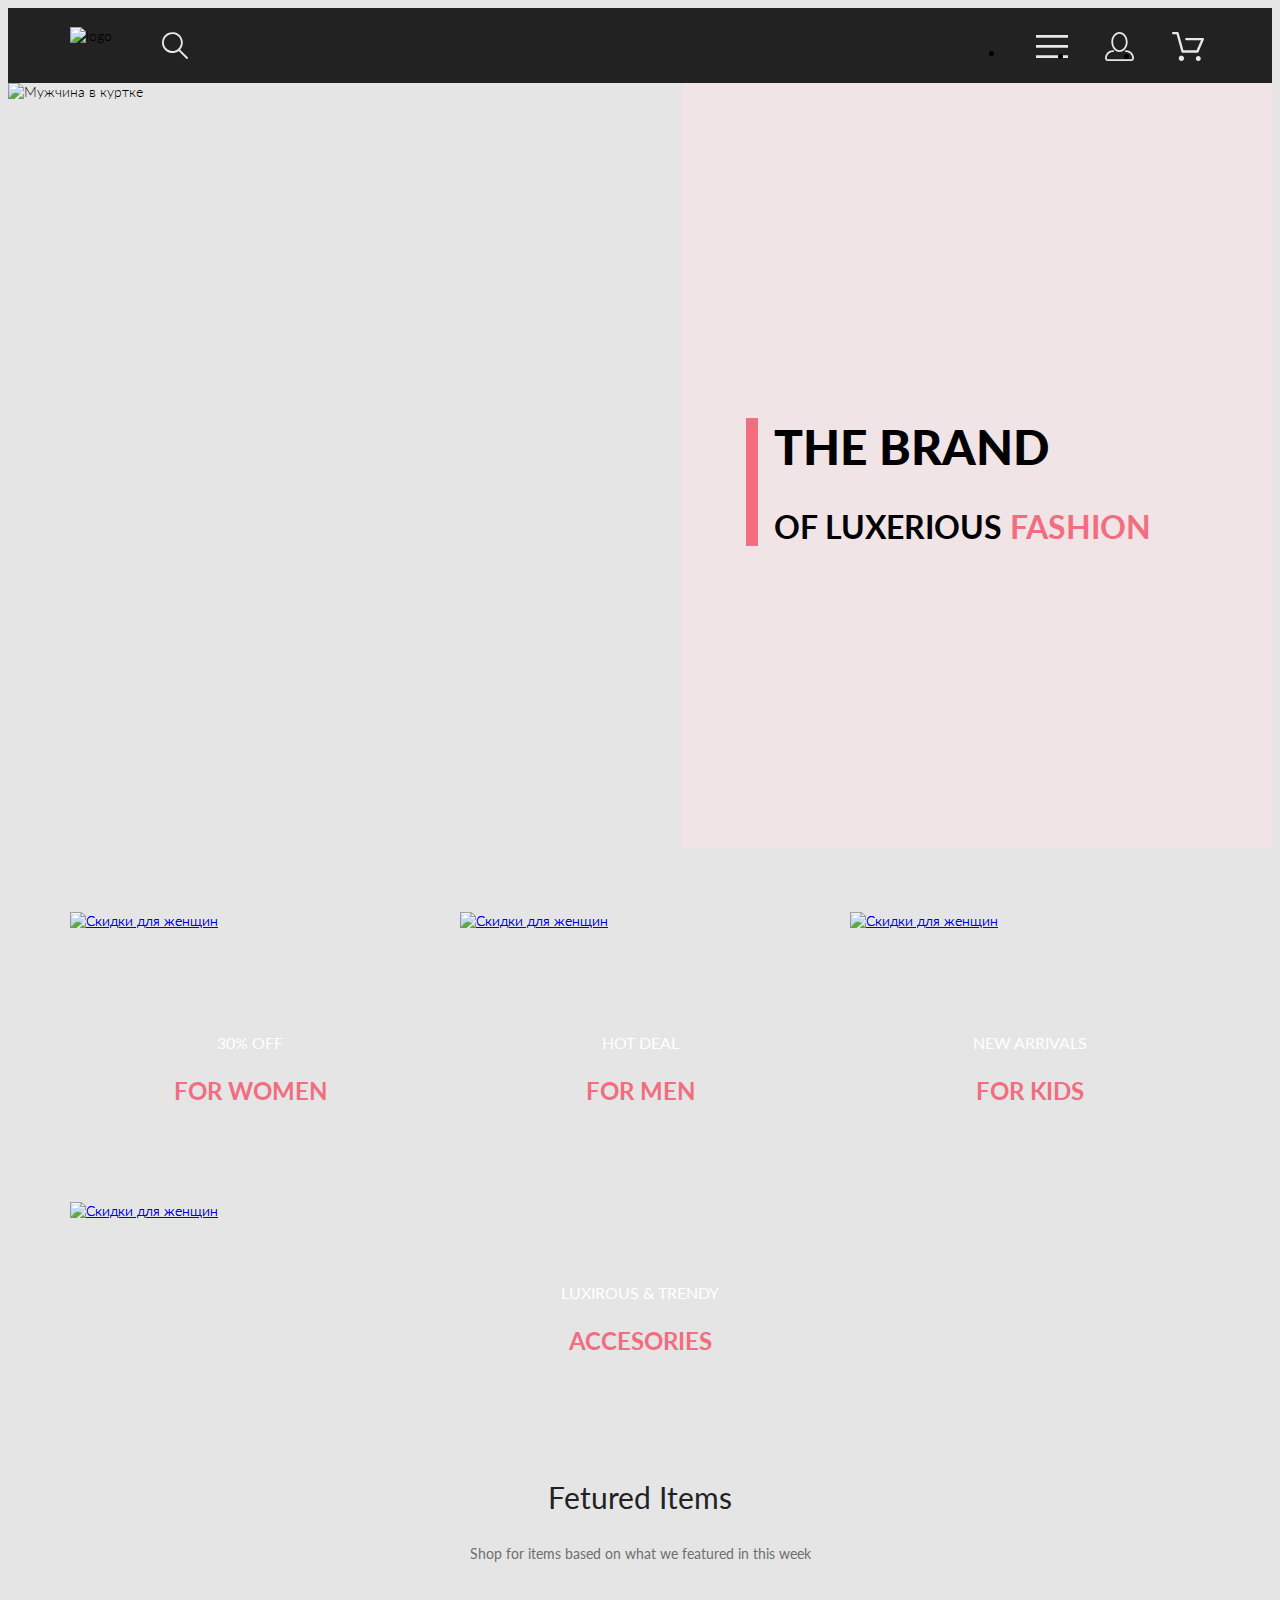
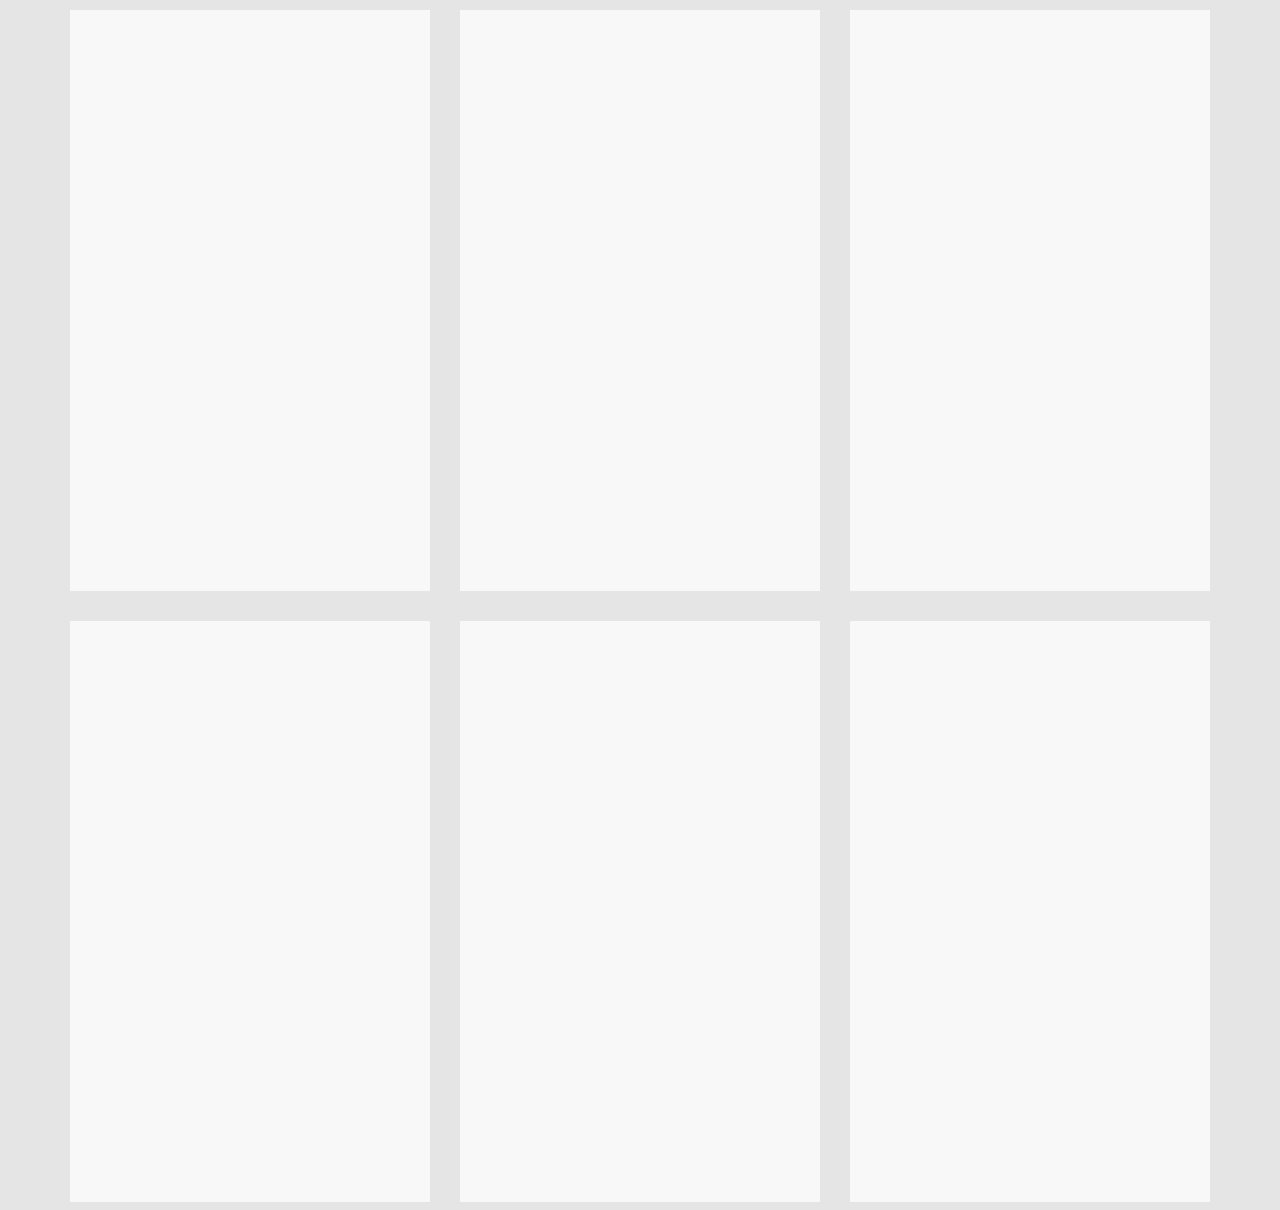
==== index.html @ 090dcf8c "add styles and index" ====
<!DOCTYPE html>
<html lang="en">
<head>
  <meta charset="UTF-8">
  <meta name="viewport" content="width=device-width">
  <title>Магазин</title>
  <link rel="stylesheet" href="css/reset.css">
  <link rel="stylesheet" href="css/style.css">
  <link rel="preconnect" href="https://fonts.gstatic.com">
  <link href="https://fonts.googleapis.com/css2?family=Lato:wght@300;400;700&display=swap" rel="stylesheet">
</head>

<body>
  <header class="header">
    <div class="container header_container">
      <div class="header_logo_wrp">
        <img class="header_logo" src="img/logo.svg" alt="logo"></img>
        <button class="header_button">
          <svg class="icon" width="27" height="28" viewBox="0 0 27 28" xmlns="http://www.w3.org/2000/svg">
            <path d="M19.0596 17.6259C20.6713 15.8658 21.6282 13.6048 21.7698 11.2225C21.9113 8.84018 21.2288 6.48173 19.8369 4.54318C18.445 2.60463 16.4285 1.20404 14.126 0.576619C11.8234 -0.0508009 9.3751 0.13316 7.19217 1.09761C5.00923 2.06205 3.22463 3.74825 2.13804 5.87302C1.05145 7.9978 0.729054 10.4318 1.225 12.7661C1.72094 15.1005 3.00501 17.1932 4.86158 18.6927C6.71814 20.1922 9.03413 21.0072 11.4206 21.0009C13.673 21.004 15.8645 20.27 17.6606 18.9109L25.4086 26.7179C25.4941 26.807 25.5965 26.8781 25.7099 26.927C25.8232 26.9759 25.9452 27.0017 26.0686 27.0029C26.1923 27.0033 26.3148 26.9782 26.4283 26.9292C26.5419 26.8801 26.6441 26.8082 26.7286 26.7179C26.9025 26.537 26.9997 26.2958 26.9997 26.0449C26.9997 25.794 26.9025 25.5528 26.7286 25.3719L19.0596 17.6259ZM2.88662 10.5009C2.89946 8.81563 3.41094 7.17187 4.35659 5.77685C5.30224 4.38183 6.63972 3.29801 8.20044 2.662C9.76115 2.02599 11.4752 1.86627 13.1266 2.20298C14.7779 2.53969 16.2926 3.35775 17.4797 4.55404C18.6668 5.75033 19.4732 7.27129 19.7972 8.92519C20.1212 10.5791 19.9483 12.2919 19.3002 13.8476C18.6522 15.4034 17.5581 16.7325 16.1559 17.6674C14.7536 18.6023 13.1059 19.1011 11.4206 19.1009C9.14916 19.0901 6.97482 18.1784 5.37484 16.566C3.77486 14.9537 2.87998 12.7724 2.88662 10.5009Z"/>
          </svg>
        </button>
      </div>
      <ul class="header_list">
        <li class="header_list-item"><button class="header_button">
          <svg class="icon menu" width="32" height="23" viewBox="0 0 32 23" xmlns="http://www.w3.org/2000/svg">
            <path d="M0 23V20.31H32V23H0ZM0 12.76V10.07H32V12.76H0ZM0 2.69V0H32V2.69H0Z"/>
          </svg>
        </button></li>
        <li class="header_list-item"><button class="header_button">
          <svg class="icon" width="29" height="29" viewBox="0 0 29 29" xmlns="http://www.w3.org/2000/svg">
            <path d="M14.5 19.937C19 19.937 22.656 15.464 22.656 9.968C22.656 4.472 19 0 14.5 0C13.3631 0.0217413 12.2463 0.303398 11.2351 0.823397C10.2239 1.34339 9.34507 2.08794 8.66602 3C7.12663 4.99573 6.30819 7.45381 6.34399 9.974C6.34399 15.465 10 19.937 14.5 19.937ZM14.5 1.813C18 1.813 20.844 5.472 20.844 9.969C20.844 14.466 17.998 18.125 14.5 18.125C11.002 18.125 8.15603 14.465 8.15503 9.969C8.15403 5.473 11 1.813 14.5 1.813ZM20.844 18.125C20.6036 18.125 20.373 18.2205 20.203 18.3905C20.033 18.5605 19.9375 18.7911 19.9375 19.0315C19.9375 19.2719 20.033 19.5025 20.203 19.6725C20.373 19.8425 20.6036 19.938 20.844 19.938C22.526 19.9399 24.1386 20.6088 25.3279 21.7982C26.5172 22.9875 27.1861 24.6 27.188 26.282C27.1875 26.5221 27.0918 26.7523 26.922 26.9221C26.7522 27.0918 26.5221 27.1875 26.282 27.188H2.71997C2.47985 27.1875 2.24975 27.0918 2.07996 26.9221C1.91016 26.7523 1.81449 26.5221 1.81396 26.282C1.81608 24.6001 2.48517 22.9877 3.67444 21.7985C4.86371 20.6092 6.47608 19.9401 8.15796 19.938C8.39824 19.938 8.62868 19.8425 8.79858 19.6726C8.96849 19.5027 9.06396 19.2723 9.06396 19.032C9.06396 18.7917 8.96849 18.5613 8.79858 18.3914C8.62868 18.2215 8.39824 18.126 8.15796 18.126C5.99541 18.1279 3.92201 18.9875 2.39258 20.5164C0.863144 22.0453 0.00264777 24.1185 0 26.281C0.000794067 27.0019 0.287502 27.693 0.797241 28.2027C1.30698 28.7125 1.99811 28.9992 2.71899 29H26.282C27.0027 28.9989 27.6936 28.7121 28.2031 28.2024C28.7126 27.6927 28.9992 27.0017 29 26.281C28.9974 24.1187 28.1372 22.0457 26.6083 20.5168C25.0793 18.9878 23.0063 18.1276 20.844 18.125Z"/>
          </svg>
        </button></li>
        <li class="header_list-item"><button class="header_button">
          <svg class="icon" width="33" height="29" viewBox="0 0 33 29" xmlns="http://www.w3.org/2000/svg">
            <path d="M27.199 29C26.5512 28.9738 25.9396 28.6948 25.4952 28.2227C25.0509 27.7506 24.8094 27.1232 24.8225 26.475C24.8356 25.8269 25.1023 25.2097 25.5653 24.7559C26.0283 24.3022 26.6508 24.048 27.2991 24.048C27.9474 24.048 28.5697 24.3022 29.0327 24.7559C29.4957 25.2097 29.7624 25.8269 29.7755 26.475C29.7886 27.1232 29.5471 27.7506 29.1028 28.2227C28.6585 28.6948 28.0468 28.9738 27.399 29H27.199ZM7.75098 26.32C7.75098 25.79 7.90815 25.2718 8.20264 24.8311C8.49712 24.3904 8.91569 24.0469 9.4054 23.844C9.8951 23.6412 10.434 23.5881 10.9539 23.6915C11.4737 23.7949 11.9512 24.0502 12.326 24.425C12.7009 24.7998 12.9562 25.2773 13.0596 25.7972C13.163 26.317 13.1098 26.8559 12.907 27.3456C12.7041 27.8353 12.3606 28.2539 11.9199 28.5483C11.4792 28.8428 10.9611 29 10.431 29C10.0789 29.0003 9.73017 28.9311 9.40479 28.7966C9.0794 28.662 8.78374 28.4646 8.53467 28.2158C8.28559 27.9669 8.08805 27.6713 7.95325 27.3461C7.81844 27.0208 7.74902 26.6721 7.74902 26.32H7.75098ZM11.551 20.686C11.2916 20.6868 11.039 20.6024 10.8322 20.4457C10.6253 20.2891 10.4756 20.0689 10.406 19.819L5.573 2.36401H2.18005C1.86657 2.36401 1.56591 2.23947 1.34424 2.01781C1.12257 1.79614 0.998047 1.49549 0.998047 1.18201C0.998047 0.868519 1.12257 0.567873 1.34424 0.346205C1.56591 0.124537 1.86657 5.81268e-06 2.18005 5.81268e-06H6.46106C6.72055 -0.00080736 6.97309 0.0837201 7.17981 0.240568C7.38653 0.397416 7.53589 0.617884 7.60498 0.868006L12.438 18.323H25.616L29.999 8.27501H15.399C15.2409 8.27961 15.0834 8.25242 14.9359 8.19507C14.7884 8.13771 14.6539 8.05134 14.5404 7.94108C14.4269 7.83082 14.3366 7.69891 14.275 7.55315C14.2134 7.40739 14.1816 7.25075 14.1816 7.0925C14.1816 6.93426 14.2134 6.77762 14.275 6.63186C14.3366 6.4861 14.4269 6.35419 14.5404 6.24393C14.6539 6.13367 14.7884 6.0473 14.9359 5.98994C15.0834 5.93259 15.2409 5.90541 15.399 5.91001H31.812C32.0077 5.90996 32.2003 5.95866 32.3724 6.05172C32.5446 6.14478 32.6908 6.27926 32.798 6.44301C32.9058 6.60729 32.9714 6.79569 32.9889 6.99145C33.0063 7.18721 32.9752 7.38424 32.8981 7.565L27.493 19.977C27.4007 20.1876 27.249 20.3668 27.0565 20.4927C26.864 20.6186 26.6391 20.6858 26.4091 20.686H11.551Z"/>
          </svg>
        </button></li>
      </ul>
      <nav class="header_navigation">
        <p class="header_nav-title">menu</p>
        <ul>
          <li class="header_nav-item">
            <p>man</p>
            <ul>
              <li class="header_nav-sublist"><a href="catalog.html" class="header_nav-link">Accessories</a></li>
              <li class="header_nav-sublist"><a href="catalog.html" class="header_nav-link">Bags</a></li>
              <li class="header_nav-sublist"><a href="catalog.html" class="header_nav-link">Denim</a></li>
              <li class="header_nav-sublist"><a href="catalog.html" class="header_nav-link">T-Shirts</a></li>
            </ul>
          </li>
          <li class="header_nav-item">
            <p>woman</p>
            <ul>
              <li class="header_nav-sublist"><a href="catalog.html" class="header_nav-link">Accessories</a></li>
              <li class="header_nav-sublist"><a href="catalog.html" class="header_nav-link">Jackets & Coats</a></li>
              <li class="header_nav-sublist"><a href="catalog.html" class="header_nav-link">Polos</a></li>
              <li class="header_nav-sublist"><a href="catalog.html" class="header_nav-link">T-Shirts</a></li>
              <li class="header_nav-sublist"><a href="catalog.html" class="header_nav-link">Shirts</a></li>
            </ul>
          </li>
          <li class="header_nav-item">
            <p>kids</p>
            <ul>
              <li class="header_nav-sublist"><a href="catalog.html" class="header_nav-link">Accessories</a></li>
              <li class="header_nav-sublist"><a href="catalog.html" class="header_nav-link">Jackets & Coats</a></li>
              <li class="header_nav-sublist"><a href="catalog.html" class="header_nav-link">Polos</a></li>
              <li class="header_nav-sublist"><a href="catalog.html" class="header_nav-link">T-Shirts</a></li>
              <li class="header_nav-sublist"><a href="catalog.html" class="header_nav-link">Shirts</a></li>
              <li class="header_nav-sublist"><a href="catalog.html" class="header_nav-link">Bags</a></li>
            </ul>
          </li>
        </ul>
      </nav>
    </div>  
  </header>

  <main class="main">
    <section class="name">
      <img class="name_img" src="img/Layer-57.jpg" alt="Мужчина в куртке">
      <div class="name_content">
        <div class="name_header">
          <h1>the brand</h1>
          <h2>of luxerious <span class="colortext">fashion</span></h2>
        </div>
      </div>
    </section>

    <section class="stock container">
      <div class="stock_offer">
        <a class="stock_item" href="#">
            <p class="offer_text">30% off</p>
            <p class="offer_for">for women</p>
        </a>
        <a class="stock_back" href="#"><img src="img/Rectangle-20.svg" alt="Скидки для женщин"></a>
        <a href="#"><img src="img/Layer-43.jpg" alt="Скидки для женщин"></a>
      </div>

      <div class="stock_offer">
        <a class="stock_item" href="#">
            <p class="offer_text">HOT DEAL</p>
            <p class="offer_for">for men</p>
        </a>
        <a class="stock_back" href="#"><img src="img/Rectangle-20.svg" alt="Скидки для женщин"></a>
        <a href="#"><img src="img/Layer-30.jpg" alt="Скидки для женщин"></a>
      </div>

      <div class="stock_offer">
        <a class="stock_item" href="#">
            <p class="offer_text">NEW ARRIVALS</p>
            <p class="offer_for">for kids</p>
        </a>
        <a class="stock_back" href="#"><img src="img/Rectangle-20.svg" alt="Скидки для женщин"></a>
        <a href="#"><img src="img/Layer-31.jpg" alt="Скидки для женщин"></a>
      </div>

      <div class="stock_offer stock_offer-last">
        <a class="stock_item stock_item-last" href="#">
            <p class="offer_text offer_text-last">LUXIROUS & TRENDY</p>
            <p class="offer_for">ACCESORIES</p>
        </a>
        <a class="stock_back stock_back-last" href="#"><img src="img/Rectangle-21.svg" alt="Скидки для женщин"></a>
        <a href="#"><img src="img/Layer-32.jpg" alt="Скидки для женщин"></a>
      </div>
    </section>

    <section class="featured container">
      <p class="featured_title">Fetured Items</p>
      <p class="featured_subtitle">Shop for items based on what we featured in this week</p>
      <div class="feature_items">
        <div class="feature">

        </div>
        <div class="feature">
          
        </div>
        <div class="feature">
          
        </div>
        <div class="feature">
          
        </div>
        <div class="feature">
          
        </div>
        <div class="feature">
          
        </div>
      </div>
    
    </section>
  </main>

  <!--<footer class="footer">
  футер
  </footer>-->
</body>
</html>
---- css/style.css ----
:root {
  --black-color: #222222;
  --pink-color: #F16D7F;
  --grey-color: #E8E8E8;
  --darkgrey-color: #6F6E6E;
  --white-color: #FFFFFF;
}
body {
  font-family: 'Lato', 'Arial', sans-serif;
  font-style: normal;
  font-weight: 300;
  font-size: 14px;
  line-height: 17px;
  background-color: #E5E5E5;
}
.container {
  max-width: 1140px;
  margin: 0 auto;
}
/*Header*/
.header {
  position: relative;
  max-width: 1600px;
  height: 75px;
  background-color: var(--black-color);
}
.header_logo {
  width: 44px;
  height: 38px;
  margin-right: 16px;
}
.header_button {
  background-color: transparent;
  border: none;
  padding-top: 5px;
  margin-left: 25px;
}
.icon {
  fill: var(--grey-color);
}
.icon:hover {
  fill: var(--pink-color);
}
.header_container {
  display: flex;
  justify-content: space-between;
  align-items: center;
  height: 100%;
}
.header_logo_wrp,
.header_list {
  display: flex;
  align-items: center;
}
.header_navigation {
  position: absolute;
  background-color: var(--white-color);
  width: 232px;
  height: 764px;
  left: 1368px;
  top: 75px;
  text-align: left;
}
.header_nav-title {
  text-transform: uppercase;
  font-weight: 700;
  color: var(--black-color);
  padding: 37px 0 4px 34px;
}
.header_nav-item {
  text-transform: uppercase;
  font-weight: 400;
  color: var(--pink-color);
  padding: 20px 0 0 33px;
}
.header_nav-sublist {
  padding-top: 11px;
}
.header_nav-link {
  text-decoration: none;
  text-transform: none;
  font-weight: 400;
  color: var(--darkgrey-color);
  padding-top: 11px;
}

/*Main - name*/
.name {
  display: flex;
}
.name_img {
  width: 800px;
  height: 765px;
}
.name_content {
  width: 700px;
  height: 765px;
  background-color: #F1E4E6;
}
.name_header::before {
  position: absolute;
  content: '';
  width: 12px;
  height: 100%;
  background-color: var(--pink-color);
  left: -12px;
}
.name_header {
  position: relative;
  padding-left: 16px;
  margin-top: 335px;
  margin-left: 76px;
}
h1 {
  font-weight: 900;
  font-size: 48px;
  line-height: 58px;
  text-transform: uppercase;
}
h2 {
  font-weight: 700;
  font-size: 32px;
  line-height: 38px;
  text-transform: uppercase;
}
.colortext {
  color: var(--pink-color);
}

/*Main - stock*/
.stock {
  display: flex;
  flex-wrap: wrap;
  margin-top: 64px;
  margin-bottom: 97px;
  height: 470px;
  justify-content: space-between;
  align-content: space-between;
}
.stock_offer {
  width: 360px;
  height: 260px;
  position: relative;
}
.stock_offer-last {
  width: 1140px;
  height: 180px;
}
.stock_item {
  position: absolute;
  text-align: center;
  width: 360px;
  height: 260px;
  text-decoration: none;
  text-transform: uppercase;
  z-index: 1;
}
.stock_item-last {
  width: 1140px;
  height: 180px;
}
.stock_back {
  position: absolute;
  width: 360px;
  height: 260px;
}
.stock_back-last {
  width: 1140px;
  height: 180px;
}
.offer_text {
  color: var(--white-color);
  padding-top: 105px;
  font-weight: 400;
  font-size: 16px;
  line-height: 19px;
}
.offer_text-last {
  padding-top: 65px;
}
.offer_for {
  color: var(--pink-color);
  font-weight: 700;
  font-size: 24px;
  line-height: 29px;
}

/*Main - featured*/
.featured {
  text-align: center;
}
.featured_title {
  font-weight: 400;
  font-size: 30px;
  line-height: 36px;
  color: var(--black-color);
}
.featured_subtitle {
  font-weight: 400;
  font-size: 14px;
  line-height: 17px;
  color: var(--darkgrey-color);
  margin-top: 6px;
  margin-bottom: 48px;
}
.feature_items{
  display: flex;
  flex-wrap: wrap;
  justify-content: space-between;
  align-content: space-between;
  height: 1192px;
}
.feature {
  width: 360px;
  height: 581px;
  background-color: #F8F8F8;
}
/*Footer*/
.footer-2 {
  max-width: 1600px;
  height: 75px;
  background-color: var(--black-color);
}
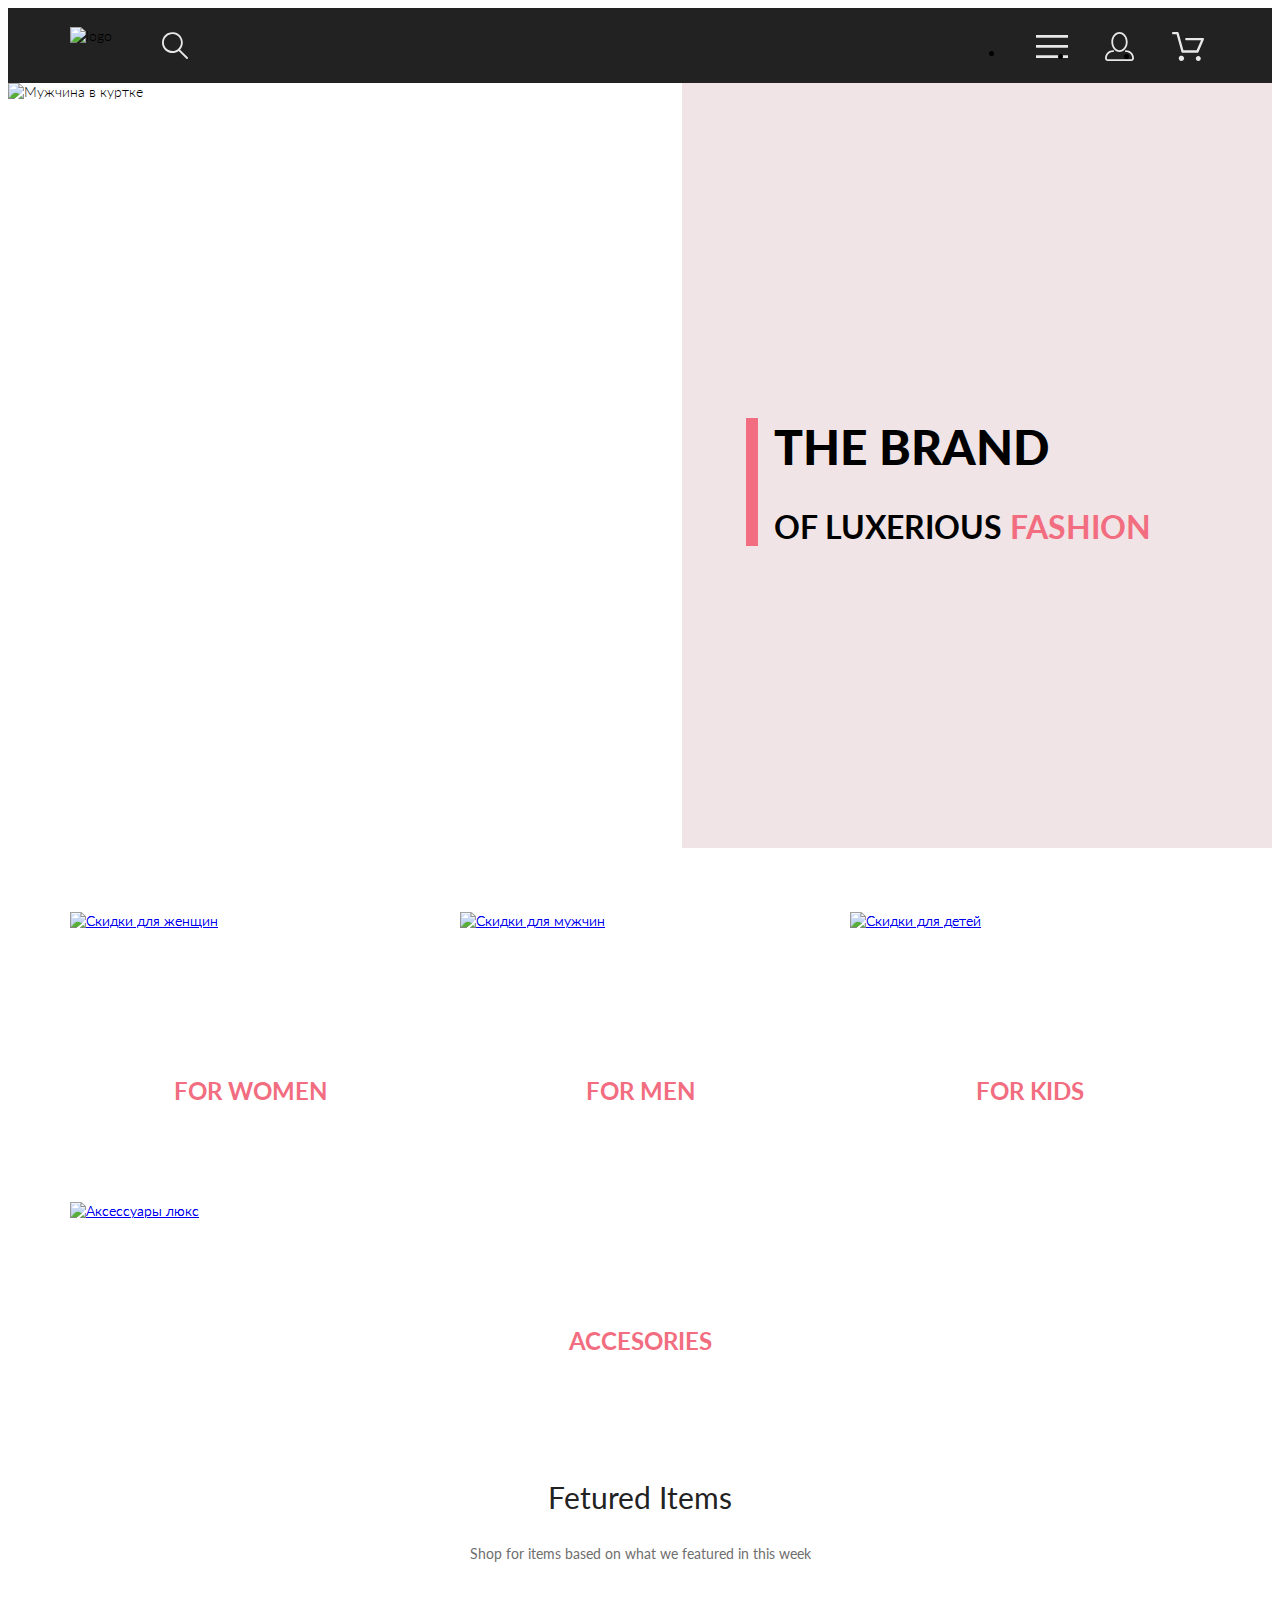
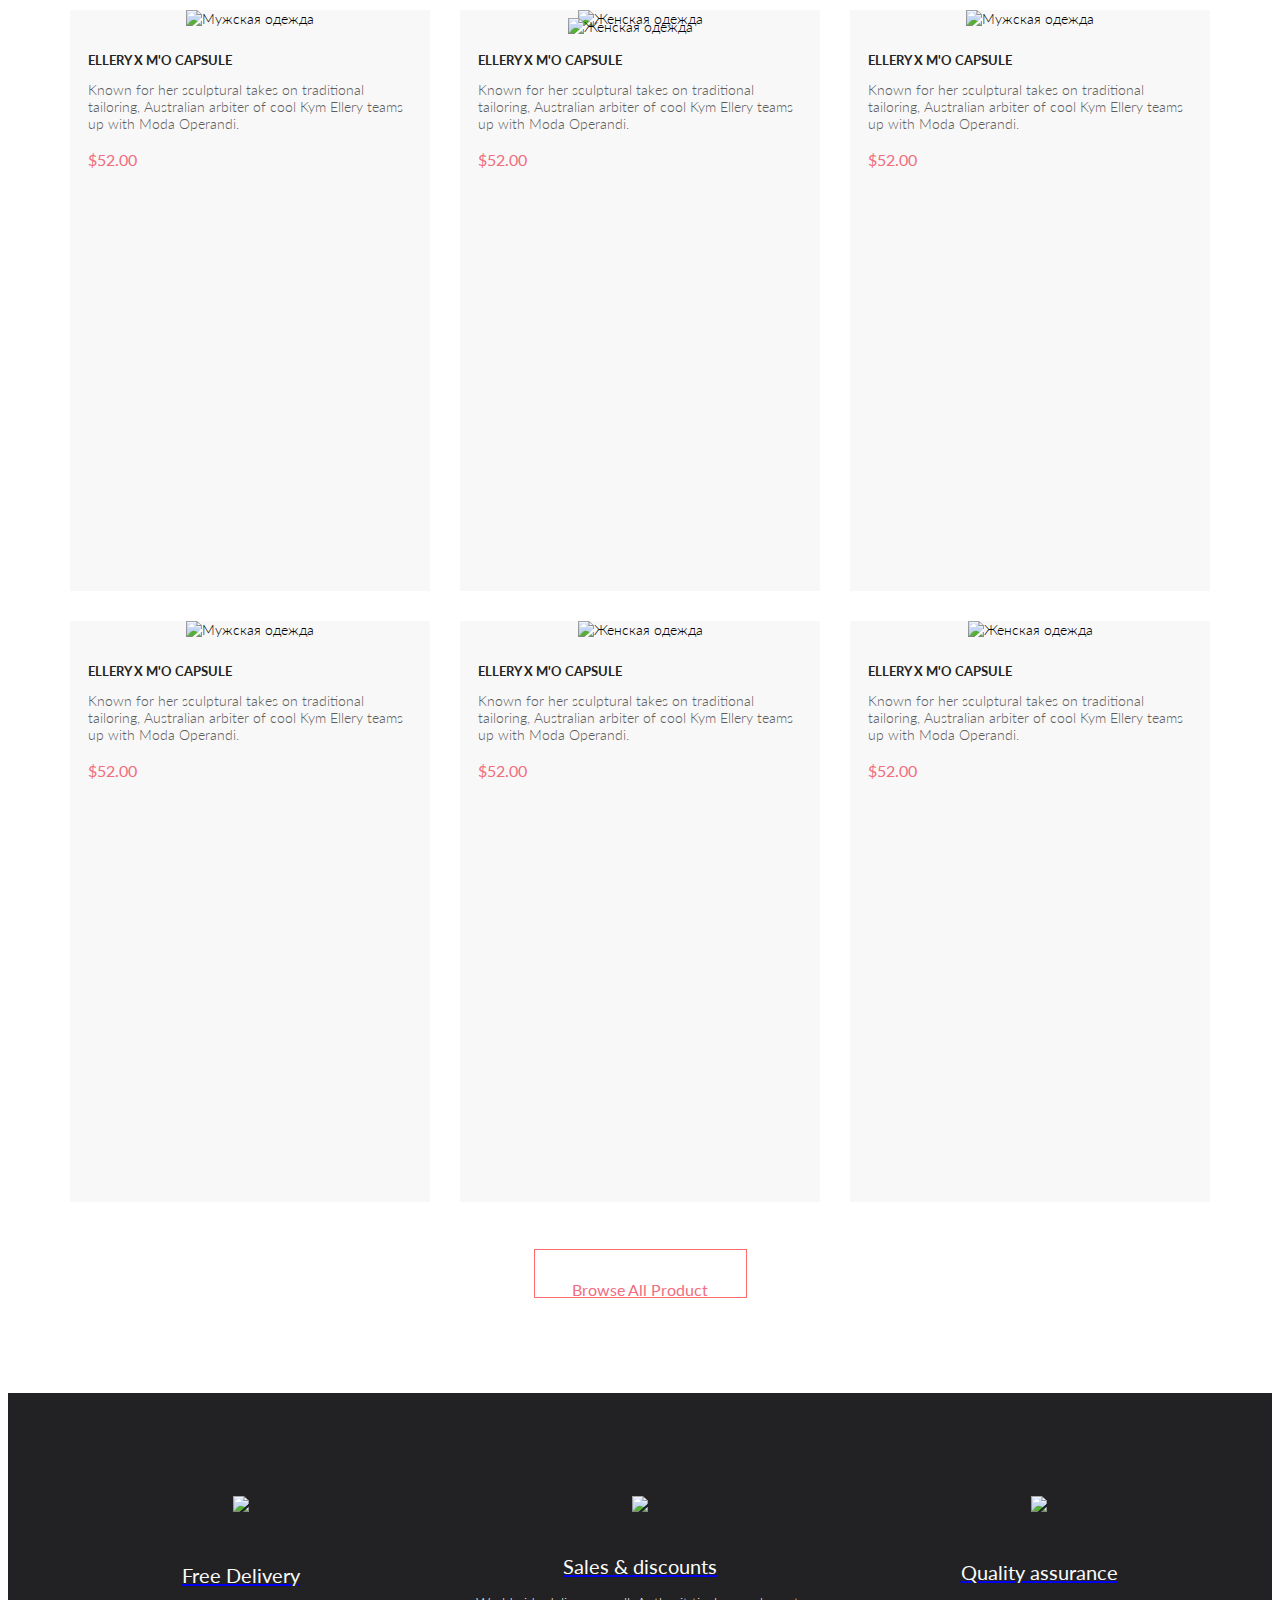
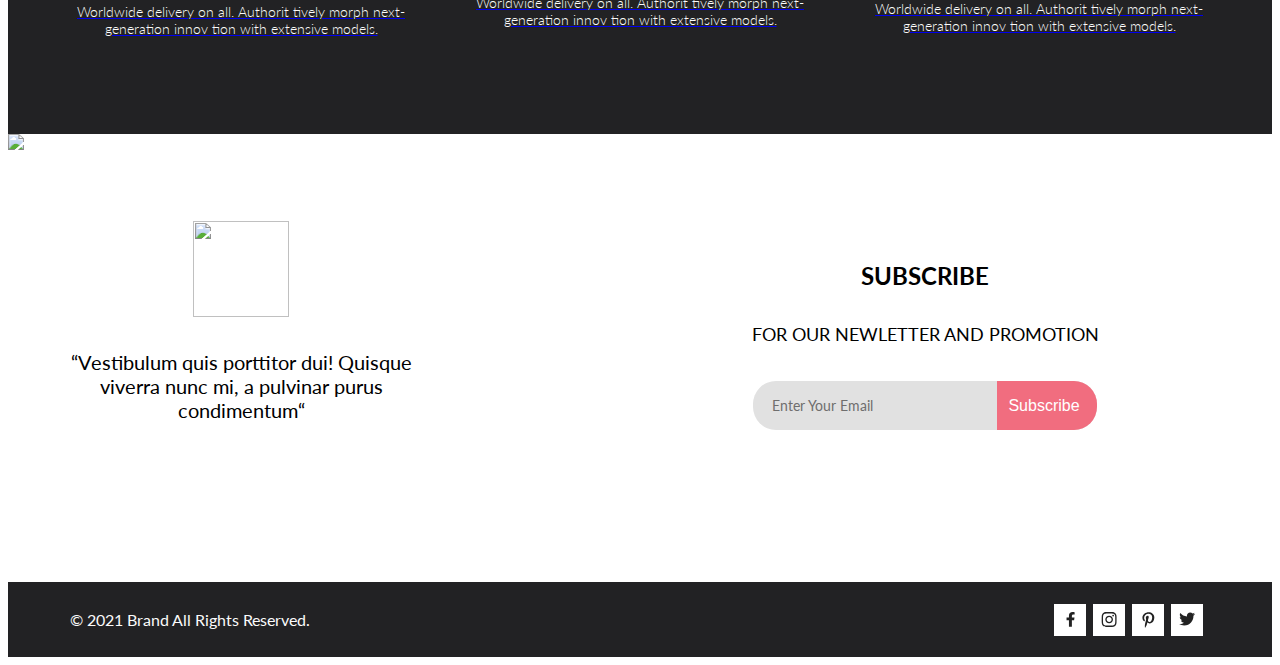
==== commit e28cde94: "add some corrections" ====
--- a/index.html
+++ b/index.html
@@ -78,7 +78,7 @@
 
   <main class="main">
     <section class="name">
-      <img class="name_img" src="img/Layer-57.jpg" alt="Мужчина в куртке">
+      <img class="name_img" src="img/layer-57.jpg" alt="Мужчина в куртке">
       <div class="name_content">
         <div class="name_header">
           <h1>the brand</h1>
@@ -93,8 +93,8 @@
             <p class="offer_text">30% off</p>
             <p class="offer_for">for women</p>
         </a>
-        <a class="stock_back" href="#"><img src="img/Rectangle-20.svg" alt="Скидки для женщин"></a>
-        <a href="#"><img src="img/Layer-43.jpg" alt="Скидки для женщин"></a>
+        <a class="stock_back" href="#"><img src="img/rectangle-20.svg" alt="Скидки для женщин"></a>
+        <a href="#"><img src="img/layer-43.jpg" alt="Скидки для женщин"></a>
       </div>
 
       <div class="stock_offer">
@@ -102,8 +102,8 @@
             <p class="offer_text">HOT DEAL</p>
             <p class="offer_for">for men</p>
         </a>
-        <a class="stock_back" href="#"><img src="img/Rectangle-20.svg" alt="Скидки для женщин"></a>
-        <a href="#"><img src="img/Layer-30.jpg" alt="Скидки для женщин"></a>
+        <a class="stock_back" href="#"><img src="img/rectangle-20.svg" alt="Скидки для мужчин"></a>
+        <a href="#"><img src="img/layer-30.jpg" alt="Скидки для мужчин"></a>
       </div>
 
       <div class="stock_offer">
@@ -111,8 +111,8 @@
             <p class="offer_text">NEW ARRIVALS</p>
             <p class="offer_for">for kids</p>
         </a>
-        <a class="stock_back" href="#"><img src="img/Rectangle-20.svg" alt="Скидки для женщин"></a>
-        <a href="#"><img src="img/Layer-31.jpg" alt="Скидки для женщин"></a>
+        <a class="stock_back" href="#"><img src="img/rectangle-20.svg" alt="Скидки для детей"></a>
+        <a href="#"><img src="img/layer-31.jpg" alt="Скидки для детей"></a>
       </div>
 
       <div class="stock_offer stock_offer-last">
@@ -120,40 +120,126 @@
             <p class="offer_text offer_text-last">LUXIROUS & TRENDY</p>
             <p class="offer_for">ACCESORIES</p>
         </a>
-        <a class="stock_back stock_back-last" href="#"><img src="img/Rectangle-21.svg" alt="Скидки для женщин"></a>
-        <a href="#"><img src="img/Layer-32.jpg" alt="Скидки для женщин"></a>
+        <a class="stock_back stock_back-last" href="#"><img src="img/rectangle-21.svg" alt="Аксессуары люкс"></a>
+        <a href="#"><img src="img/layer-32.jpg" alt="Аксессуары люкс"></a>
       </div>
     </section>
 
     <section class="featured container">
-      <p class="featured_title">Fetured Items</p>
-      <p class="featured_subtitle">Shop for items based on what we featured in this week</p>
+      <div class="featured_title">
+        <p class="featured_name">Fetured Items</p>
+        <p class="featured_subtitle">Shop for items based on what we featured in this week</p>
+      </div>
       <div class="feature_items">
         <div class="feature">
-
-        </div>
-        <div class="feature">
-          
-        </div>
-        <div class="feature">
-          
-        </div>
-        <div class="feature">
-          
-        </div>
-        <div class="feature">
-          
-        </div>
-        <div class="feature">
-          
-        </div>
-      </div>
-    
+          <img src="img/feature-1.jpg" alt="Мужская одежда">
+          <p class="feature_name">ellery X M'O CAPSULE</p>
+          <p class="feature_desc">Known for her sculptural takes on traditional tailoring, Australian arbiter of cool Kym Ellery teams up with Moda Operandi.</p>
+          <p class="feature_price">$52.00</p>
+        </div>
+        <div class="feature">
+          <img class="feature-pic" src="img/feature-2.svg" alt="Женская одежда">
+          <img src="img/feature-2-back.jpg" alt="Женская одежда">
+          <p class="feature_name">ellery X M'O CAPSULE</p>
+          <p class="feature_desc">Known for her sculptural takes on traditional tailoring, Australian arbiter of cool Kym Ellery teams up with Moda Operandi.</p>
+          <p class="feature_price">$52.00</p>
+        </div>
+        <div class="feature">
+          <img src="img/feature-3.jpg" alt="Мужская одежда">
+          <p class="feature_name">ellery X M'O CAPSULE</p>
+          <p class="feature_desc">Known for her sculptural takes on traditional tailoring, Australian arbiter of cool Kym Ellery teams up with Moda Operandi.</p>
+          <p class="feature_price">$52.00</p>
+        </div>
+        <div class="feature">
+          <img src="img/feature-4.jpg" alt="Мужская одежда">
+          <p class="feature_name">ellery X M'O CAPSULE</p>
+          <p class="feature_desc">Known for her sculptural takes on traditional tailoring, Australian arbiter of cool Kym Ellery teams up with Moda Operandi.</p>
+          <p class="feature_price">$52.00</p>
+        </div>
+        <div class="feature">
+          <img src="img/feature-5.jpg" alt="Женская одежда">
+          <p class="feature_name">ellery X M'O CAPSULE</p>
+          <p class="feature_desc">Known for her sculptural takes on traditional tailoring, Australian arbiter of cool Kym Ellery teams up with Moda Operandi.</p>
+          <p class="feature_price">$52.00</p>
+        </div>
+        <div class="feature">
+          <img src="img/feature-6.jpg" alt="Женская одежда">
+          <p class="feature_name">ellery X M'O CAPSULE</p>
+          <p class="feature_desc">Known for her sculptural takes on traditional tailoring, Australian arbiter of cool Kym Ellery teams up with Moda Operandi.</p>
+          <p class="feature_price">$52.00</p>
+        </div>
+      </div>
+      <div class="browse">
+        <a href="#" class="browse_button"><p class="browse_text">Browse All Product</p></a>
+      </div>
+    </section>
+
+    <section class="bonuses">
+      <div class="container bonuses_container">
+        <a class="bonus" href="#">
+          <img class="bonus_img"src="img/forma-1.svg">
+          <p class="bonus_name">Free Delivery</p>
+          <p class="bonus_desc">Worldwide delivery on all. Authorit tively morph next-generation innov tion with extensive models.</p>
+        </a>
+        <a class="bonus" href="#">
+          <img class="bonus_img bonus_img-2"src="img/forma-2.svg">
+          <p class="bonus_name">Sales & discounts</p>
+          <p class="bonus_desc">Worldwide delivery on all. Authorit tively morph next-generation innov tion with extensive models.</p>
+        </a>
+        <a class="bonus" href="#">
+          <img class="bonus_img bonus_img-3"src="img/forma-3.svg">
+          <p class="bonus_name">Quality assurance</p>
+          <p class="bonus_desc">Worldwide delivery on all. Authorit tively morph next-generation innov tion with extensive models.</p>
+        </a>
+      </div>
     </section>
   </main>
 
-  <!--<footer class="footer">
-  футер
-  </footer>-->
+  <footer class="footer">
+    <div class="footer-1">
+      <img class="footer_back" src="img/footer-back.svg">
+      <div class="container subscribe">
+        <div class="subscribe_1">
+          <img class="subscribe_1-foto" src="img/layer-40.jpg">
+          <p class="subscribe_1-text">“Vestibulum quis porttitor dui! Quisque viverra nunc mi, a pulvinar purus condimentum“</p>
+        </div>
+        <div class="subscribe_2">
+          <p class="subscribe_2-title">subscribe</p>
+          <p class="subscribe_2-text">for OUR NEWLETTER AND PROMOTION</p>
+          <div class="mail">
+            <input type="text" class="email" placeholder="Enter Your Email">
+            <input type="button" class="subscribe_button" value="Subscribe" onclick="#">
+          </div>
+        </div>
+      </div>
+    </div>
+    <div class="footer-2">
+      <div class="container footer_bottom">
+        <p class="copyright">&copy; 2021  Brand  All Rights Reserved.</p>
+        <div class="footer_icons">
+          <div class="footer_icon">
+            <svg class="foot_icon" width="9" height="15" viewBox="0 0 9 15" xmlns="http://www.w3.org/2000/svg">
+              <path d="M8.08836 8.28L8.50686 5.61602H5.89022V3.88729C5.89022 3.15847 6.25574 2.44806 7.42765 2.44806H8.61722V0.179975C8.61722 0.179975 7.53772 0 6.50561 0C4.35073 0 2.9422 1.27593 2.9422 3.5857V5.61602H0.546875V8.28H2.9422V14.72H5.89022V8.28H8.08836Z"/>
+            </svg>              
+          </div>
+          <div class="footer_icon">
+            <svg class="foot_icon" width="16" height="15" viewBox="0 0 16 15" xmlns="http://www.w3.org/2000/svg">
+              <path d="M8.13897 3.68159C6.02383 3.68159 4.31774 5.38491 4.31774 7.49663C4.31774 9.60835 6.02383 11.3117 8.13897 11.3117C10.2541 11.3117 11.9602 9.60835 11.9602 7.49663C11.9602 5.38491 10.2541 3.68159 8.13897 3.68159ZM8.13897 9.9769C6.77211 9.9769 5.65467 8.8646 5.65467 7.49663C5.65467 6.12866 6.76878 5.01636 8.13897 5.01636C9.50915 5.01636 10.6233 6.12866 10.6233 7.49663C10.6233 8.8646 9.50583 9.9769 8.13897 9.9769ZM13.0078 3.52554C13.0078 4.02026 12.6087 4.41538 12.1165 4.41538C11.621 4.41538 11.2252 4.01694 11.2252 3.52554C11.2252 3.03413 11.6243 2.63569 12.1165 2.63569C12.6087 2.63569 13.0078 3.03413 13.0078 3.52554ZM15.5386 4.42866C15.4821 3.23667 15.2094 2.18081 14.3347 1.31089C13.4634 0.440967 12.4058 0.168701 11.2119 0.108936C9.9814 0.039209 6.29321 0.039209 5.0627 0.108936C3.8721 0.165381 2.81453 0.437646 1.93987 1.30757C1.06522 2.17749 0.795836 3.23335 0.735973 4.42534C0.666134 5.65386 0.666134 9.33608 0.735973 10.5646C0.79251 11.7566 1.06522 12.8124 1.93987 13.6824C2.81453 14.5523 3.86878 14.8246 5.0627 14.8843C6.29321 14.9541 9.9814 14.9541 11.2119 14.8843C12.4058 14.8279 13.4634 14.5556 14.3347 13.6824C15.2061 12.8124 15.4788 11.7566 15.5386 10.5646C15.6085 9.33608 15.6085 5.65718 15.5386 4.42866ZM13.949 11.8828C13.6895 12.5335 13.1874 13.0349 12.5322 13.2972C11.5511 13.6857 9.22314 13.596 8.13897 13.596C7.05479 13.596 4.72348 13.6824 3.74573 13.2972C3.09389 13.0382 2.59171 12.5369 2.32898 11.8828C1.93987 10.9033 2.02967 8.57905 2.02967 7.49663C2.02967 6.41421 1.9432 4.08667 2.32898 3.1105C2.58838 2.45972 3.09056 1.95835 3.74573 1.69604C4.7268 1.30757 7.05479 1.39722 8.13897 1.39722C9.22314 1.39722 11.5545 1.31089 12.5322 1.69604C13.184 1.95503 13.6862 2.4564 13.949 3.1105C14.3381 4.08999 14.2483 6.41421 14.2483 7.49663C14.2483 8.57905 14.3381 10.9066 13.949 11.8828Z"/>
+            </svg>
+          </div>
+          <div class="footer_icon">
+            <svg class="foot_icon" width="13" height="16" viewBox="0 0 13 16" xmlns="http://www.w3.org/2000/svg">
+              <path d="M6.74032 0.203125C3.55564 0.203125 0.408203 2.34063 0.408203 5.8C0.408203 8 1.63738 9.25 2.38233 9.25C2.68963 9.25 2.86655 8.3875 2.86655 8.14375C2.86655 7.85313 2.13091 7.23438 2.13091 6.025C2.13091 3.5125 4.03055 1.73125 6.4889 1.73125C8.60271 1.73125 10.1671 2.94062 10.1671 5.1625C10.1671 6.82187 9.50597 9.93437 7.36422 9.93437C6.59133 9.93437 5.93018 9.37187 5.93018 8.56563C5.93018 7.38438 6.74963 6.24062 6.74963 5.02187C6.74963 2.95312 3.835 3.32812 3.835 5.82812C3.835 6.35313 3.90018 6.93437 4.13298 7.4125C3.70463 9.26875 2.82931 12.0344 2.82931 13.9469C2.82931 14.5375 2.91311 15.1188 2.96899 15.7094C3.07452 15.8281 3.02175 15.8156 3.18316 15.7563C4.74757 13.6 4.69169 13.1781 5.3994 10.3562C5.78119 11.0875 6.76826 11.4812 7.55046 11.4812C10.8469 11.4812 12.3275 8.24688 12.3275 5.33125C12.3275 2.22813 9.66427 0.203125 6.74032 0.203125Z"/>
+            </svg>
+          </div>
+          <div class="footer_icon">
+            <svg class="foot_icon" width="17" height="14" viewBox="0 0 17 14" xmlns="http://www.w3.org/2000/svg">
+              <path d="M14.417 3.74052C14.427 3.88264 14.427 4.0248 14.427 4.16692C14.427 8.50192 11.1498 13.4969 5.15986 13.4969C3.31448 13.4969 1.60022 12.9588 0.158203 12.0248C0.420396 12.0552 0.67247 12.0654 0.944752 12.0654C2.46741 12.0654 3.8691 11.5476 4.98843 10.6644C3.5565 10.6339 2.3565 9.68977 1.94305 8.39027C2.14475 8.4207 2.34642 8.44102 2.5582 8.44102C2.85063 8.44102 3.14308 8.40039 3.41533 8.32936C1.92291 8.02477 0.803551 6.70498 0.803551 5.11108V5.07048C1.23715 5.31414 1.74139 5.46642 2.2758 5.4867C1.39849 4.89786 0.823727 3.8928 0.823727 2.75573C0.823727 2.14661 0.985041 1.58823 1.26741 1.10092C2.87077 3.09077 5.28086 4.39023 7.98334 4.53239C7.93293 4.28873 7.90266 4.03495 7.90266 3.78114C7.90266 1.97402 9.35477 0.501953 11.1598 0.501953C12.0976 0.501953 12.9446 0.897891 13.5396 1.53748C14.2757 1.39536 14.9816 1.12123 15.6068 0.745609C15.3648 1.50705 14.8505 2.14664 14.1749 2.5527C14.8304 2.48167 15.4657 2.29889 16.0505 2.04511C15.6069 2.69483 15.0522 3.27348 14.417 3.74052Z"/>
+            </svg>
+          </div>
+        </div>
+      </div>
+    </div>
+  </footer>
 </body>
 </html>--- a/css/style.css
+++ b/css/style.css
@@ -5,53 +5,62 @@
   --darkgrey-color: #6F6E6E;
   --white-color: #FFFFFF;
 }
+
 body {
   font-family: 'Lato', 'Arial', sans-serif;
   font-style: normal;
   font-weight: 300;
   font-size: 14px;
   line-height: 17px;
-  background-color: #E5E5E5;
-}
+  max-width: 1600px;
+}
+
 .container {
   max-width: 1140px;
   margin: 0 auto;
 }
+
 /*Header*/
 .header {
   position: relative;
-  max-width: 1600px;
   height: 75px;
   background-color: var(--black-color);
 }
+
 .header_logo {
   width: 44px;
   height: 38px;
   margin-right: 16px;
 }
+
 .header_button {
   background-color: transparent;
   border: none;
   padding-top: 5px;
   margin-left: 25px;
 }
+
 .icon {
   fill: var(--grey-color);
 }
+
 .icon:hover {
   fill: var(--pink-color);
 }
+
 .header_container {
   display: flex;
   justify-content: space-between;
   align-items: center;
   height: 100%;
 }
+
 .header_logo_wrp,
 .header_list {
   display: flex;
   align-items: center;
 }
+
 .header_navigation {
   position: absolute;
   background-color: var(--white-color);
@@ -61,21 +70,25 @@
   top: 75px;
   text-align: left;
 }
+
 .header_nav-title {
   text-transform: uppercase;
   font-weight: 700;
   color: var(--black-color);
   padding: 37px 0 4px 34px;
 }
+
 .header_nav-item {
   text-transform: uppercase;
   font-weight: 400;
   color: var(--pink-color);
   padding: 20px 0 0 33px;
 }
+
 .header_nav-sublist {
   padding-top: 11px;
 }
+
 .header_nav-link {
   text-decoration: none;
   text-transform: none;
@@ -88,15 +101,18 @@
 .name {
   display: flex;
 }
+
 .name_img {
   width: 800px;
   height: 765px;
 }
+
 .name_content {
   width: 700px;
   height: 765px;
   background-color: #F1E4E6;
 }
+
 .name_header::before {
   position: absolute;
   content: '';
@@ -105,24 +121,28 @@
   background-color: var(--pink-color);
   left: -12px;
 }
+
 .name_header {
   position: relative;
   padding-left: 16px;
   margin-top: 335px;
   margin-left: 76px;
 }
+
 h1 {
   font-weight: 900;
   font-size: 48px;
   line-height: 58px;
   text-transform: uppercase;
 }
+
 h2 {
   font-weight: 700;
   font-size: 32px;
   line-height: 38px;
   text-transform: uppercase;
 }
+
 .colortext {
   color: var(--pink-color);
 }
@@ -137,15 +157,18 @@
   justify-content: space-between;
   align-content: space-between;
 }
+
 .stock_offer {
   width: 360px;
   height: 260px;
   position: relative;
 }
+
 .stock_offer-last {
   width: 1140px;
   height: 180px;
 }
+
 .stock_item {
   position: absolute;
   text-align: center;
@@ -155,19 +178,23 @@
   text-transform: uppercase;
   z-index: 1;
 }
+
 .stock_item-last {
   width: 1140px;
   height: 180px;
 }
+
 .stock_back {
   position: absolute;
   width: 360px;
   height: 260px;
 }
+
 .stock_back-last {
   width: 1140px;
   height: 180px;
 }
+
 .offer_text {
   color: var(--white-color);
   padding-top: 105px;
@@ -175,9 +202,11 @@
   font-size: 16px;
   line-height: 19px;
 }
+
 .offer_text-last {
   padding-top: 65px;
 }
+
 .offer_for {
   color: var(--pink-color);
   font-weight: 700;
@@ -189,12 +218,14 @@
 .featured {
   text-align: center;
 }
-.featured_title {
+
+.featured_name {
   font-weight: 400;
   font-size: 30px;
   line-height: 36px;
   color: var(--black-color);
 }
+
 .featured_subtitle {
   font-weight: 400;
   font-size: 14px;
@@ -203,6 +234,7 @@
   margin-top: 6px;
   margin-bottom: 48px;
 }
+
 .feature_items{
   display: flex;
   flex-wrap: wrap;
@@ -210,14 +242,291 @@
   align-content: space-between;
   height: 1192px;
 }
+
 .feature {
+  position: relative;
   width: 360px;
   height: 581px;
   background-color: #F8F8F8;
 }
+
+.feature-pic {
+  position: absolute;
+  height: 400px;
+  top: 8px;
+  left: 108px;
+}
+
+.feature_name {
+  text-transform: uppercase;
+  text-align: left;
+  margin: 25px 0 13px 18px;
+  color: var(--black-color);
+  font-weight: 700;
+  font-size: 13px;
+  line-height: 16px;
+}
+
+.feature_desc {
+  text-align: left;
+  margin: 0 18px 18px 18px;
+  color: #5D5D5D;
+}
+
+.feature_price {
+  text-align: left;
+  margin-left: 18px;
+  color: var(--pink-color);
+  font-weight: 400;
+  font-size: 16px;
+  line-height: 19px;
+}
+
+.browse {
+  display: flex;
+  justify-content: center;
+  height: 191px;
+}
+
+.browse_button {
+  width: 211px;
+  height: 47px;
+  margin-top: 48px;
+  margin-bottom: 95px;
+  color: var(--pink-color);
+  background-color: #ffffff;
+  outline: 1px solid #FF6A6A;
+  text-decoration: none;
+  text-align: center;
+}
+
+.browse_button:hover {
+  color: var(--white-color);
+  background-color: #FF6A6A;
+}
+
+.browse_text {
+  font-weight: 400;
+  font-size: 16px;
+  line-height: 19px;
+  padding-top: 14px;
+}
+
+/*Main - bonuses*/
+.bonuses {
+  height: 341px;
+  background-color: #222224;
+}
+
+.bonuses_container {
+  display: flex;
+  justify-content: space-between;
+  height: 100%;
+}
+
+.bonus {
+  width: 30%;
+  height: 100%;
+  text-align: center;
+}
+
+.bonus_img {
+  margin-top: 103px;
+  margin-bottom: 28px;
+}
+
+.bonus_img-2 {
+  margin-bottom: 19px;
+}
+
+.bonus_img-3 {
+  margin-bottom: 25px;
+}
+
+.bonus_name {
+  color: #FBFBFB;
+  font-weight: 400;
+  font-size: 20px;
+  line-height: 24px;
+  margin-bottom: 16px;
+}
+
+.bonus_desc {
+  color: #FBFBFB;
+}
+
 /*Footer*/
+.footer {
+  display: flex;
+  flex-direction: column;
+}
+
+.footer-1 {
+  position: relative;
+  height: 448px;
+  background-image: url(../img/layer-41.jpg);
+}
+
+.footer_back {
+  position: absolute;
+}
+
+.subscribe {
+  position: relative;
+  display: flex;
+  justify-content: space-between;
+  align-items: center;
+  text-align: center;
+  z-index: 2;
+  margin-top: 87px;
+}
+
+.subscribe_1 {
+width: 30%;
+}
+
+.subscribe_1-foto {
+width: 96px;
+height: 96px;
+}
+
+.subscribe_1-text {
+  margin-top: 30px;
+  font-weight: 400;
+  font-size: 20px;
+  line-height: 24px;
+}
+
+.subscribe_2 {
+  width: 50%;
+}
+
+.subscribe_2-title {
+  font-weight: 700;
+  font-size: 24px;
+  line-height: 38px;
+  text-transform: uppercase;
+}
+
+.subscribe_2-text {
+  font-weight: 400;
+  font-size: 18px;
+  line-height: 30px;
+  text-transform: uppercase;
+  margin-bottom: 32px;
+}
+
+.mail {
+  display: inline-flex;
+  margin-left: 100px;
+}
+
+input {
+  width: 323px;
+  height: 47px;
+  border: none;
+  background-color: #E1E1E1;
+  padding-left: 19px;
+  vertical-align: middle;
+  color: #222222;
+  font-size: 16px;
+  font-weight: 400;
+  border-radius: 23px;
+}
+
+input:focus {
+  border: none;
+  outline: none;
+}
+
+.subscribe_button {
+  position: relative;
+  right: 100px;
+  padding-left: 0;
+  border: none;
+  width: 100px;
+  height: 49px;
+  color: var(--white-color);
+  background-color: var(--pink-color);
+  border-radius: 0 23px 23px 0;
+}
+
 .footer-2 {
-  max-width: 1600px;
   height: 75px;
-  background-color: var(--black-color);
-}+  background-color: #222224;
+}
+
+.footer_bottom {
+  height: 100%;
+  display: flex;
+  justify-content: space-between;
+  align-items: center;
+}
+
+.copyright {
+  color: #FBFBFB;
+  font-weight: 400;
+  font-size: 16px;
+  line-height: 19px;
+}
+
+.footer_icons {
+  display: flex;
+}
+
+.footer_icon {
+  width: 32px;
+  height: 24px;
+  background-color: var(--white-color);
+  margin-right: 7px;
+  text-align: center;
+  padding-top: 8px;
+}
+
+.footer_icon:hover {
+  background-color: var(--pink-color);
+}
+
+.foot_icon {
+  fill: var(--black-color);
+}
+
+.footer_icon:hover .foot_icon {
+  fill: var(--white-color);
+}
+
+/* Placeholder - текст подсказки */
+::-webkit-input-placeholder { /* Google Chrome, Opera, Safari, Android */
+  color: var(--darkgrey-color);
+  font-size: 14px;
+  font-weight: 400;
+  font-family: 'Lato', 'Arial', sans-serif;
+  text-transform: none;}
+
+::-moz-placeholder { /* Firefox 19+ */
+  color: var(--darkgrey-color);
+  font-size: 14px;
+  font-weight: 400;
+  font-family: 'Lato', 'Arial', sans-serif;
+  text-transform: none;}
+
+:-moz-placeholder { /* Firefox 18- */
+  color: var(--darkgrey-color);
+  font-size: 14px;
+  font-weight: 400;
+  font-family: 'Lato', 'Arial', sans-serif;
+  text-transform: none;}
+
+::-ms-input-placeholder { /* Microsoft Edge */
+  color: var(--darkgrey-color);
+  font-size: 14px;
+  font-weight: 400;
+  font-family: 'Lato', 'Arial', sans-serif;
+  text-transform: none;}
+
+:-ms-input-placeholder { /* IE */
+  color: var(--darkgrey-color);
+  font-size: 14px;
+  font-weight: 400;
+  font-family: 'Lato', 'Arial', sans-serif;
+  text-transform: none;}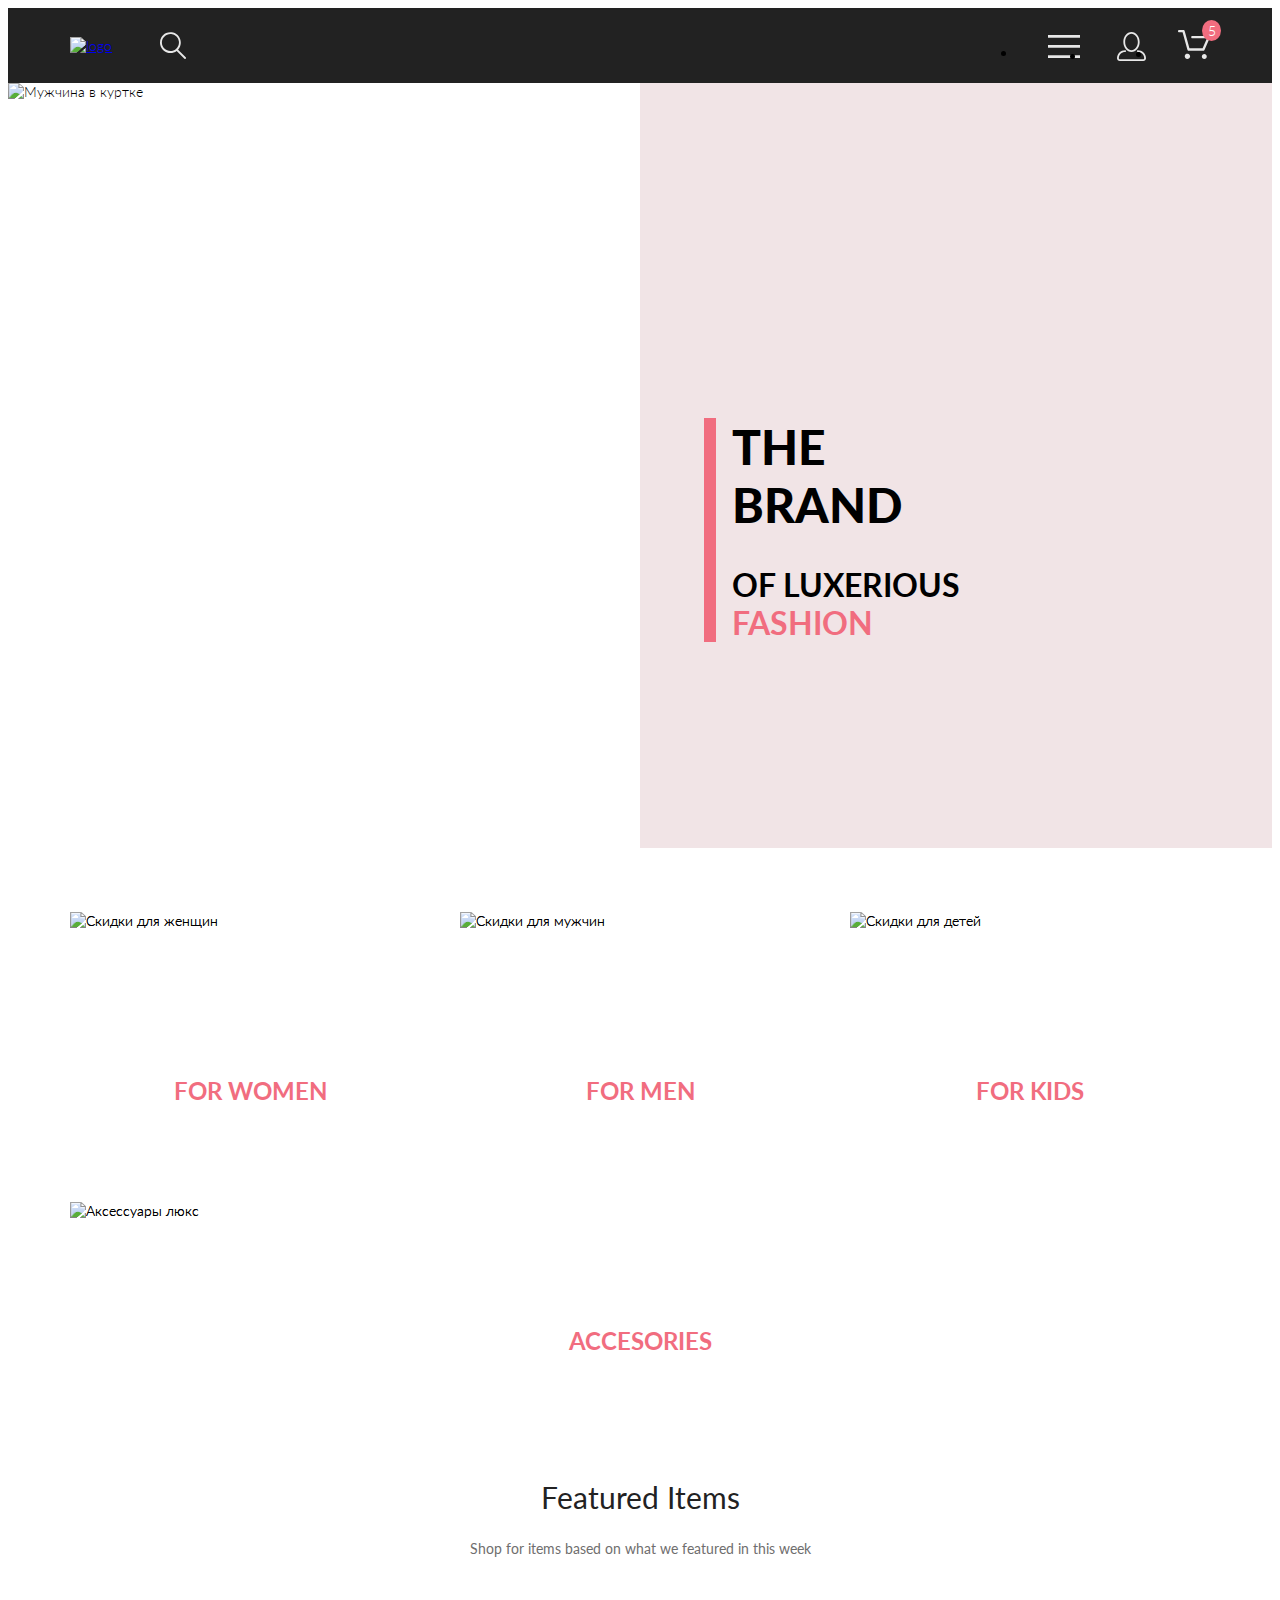
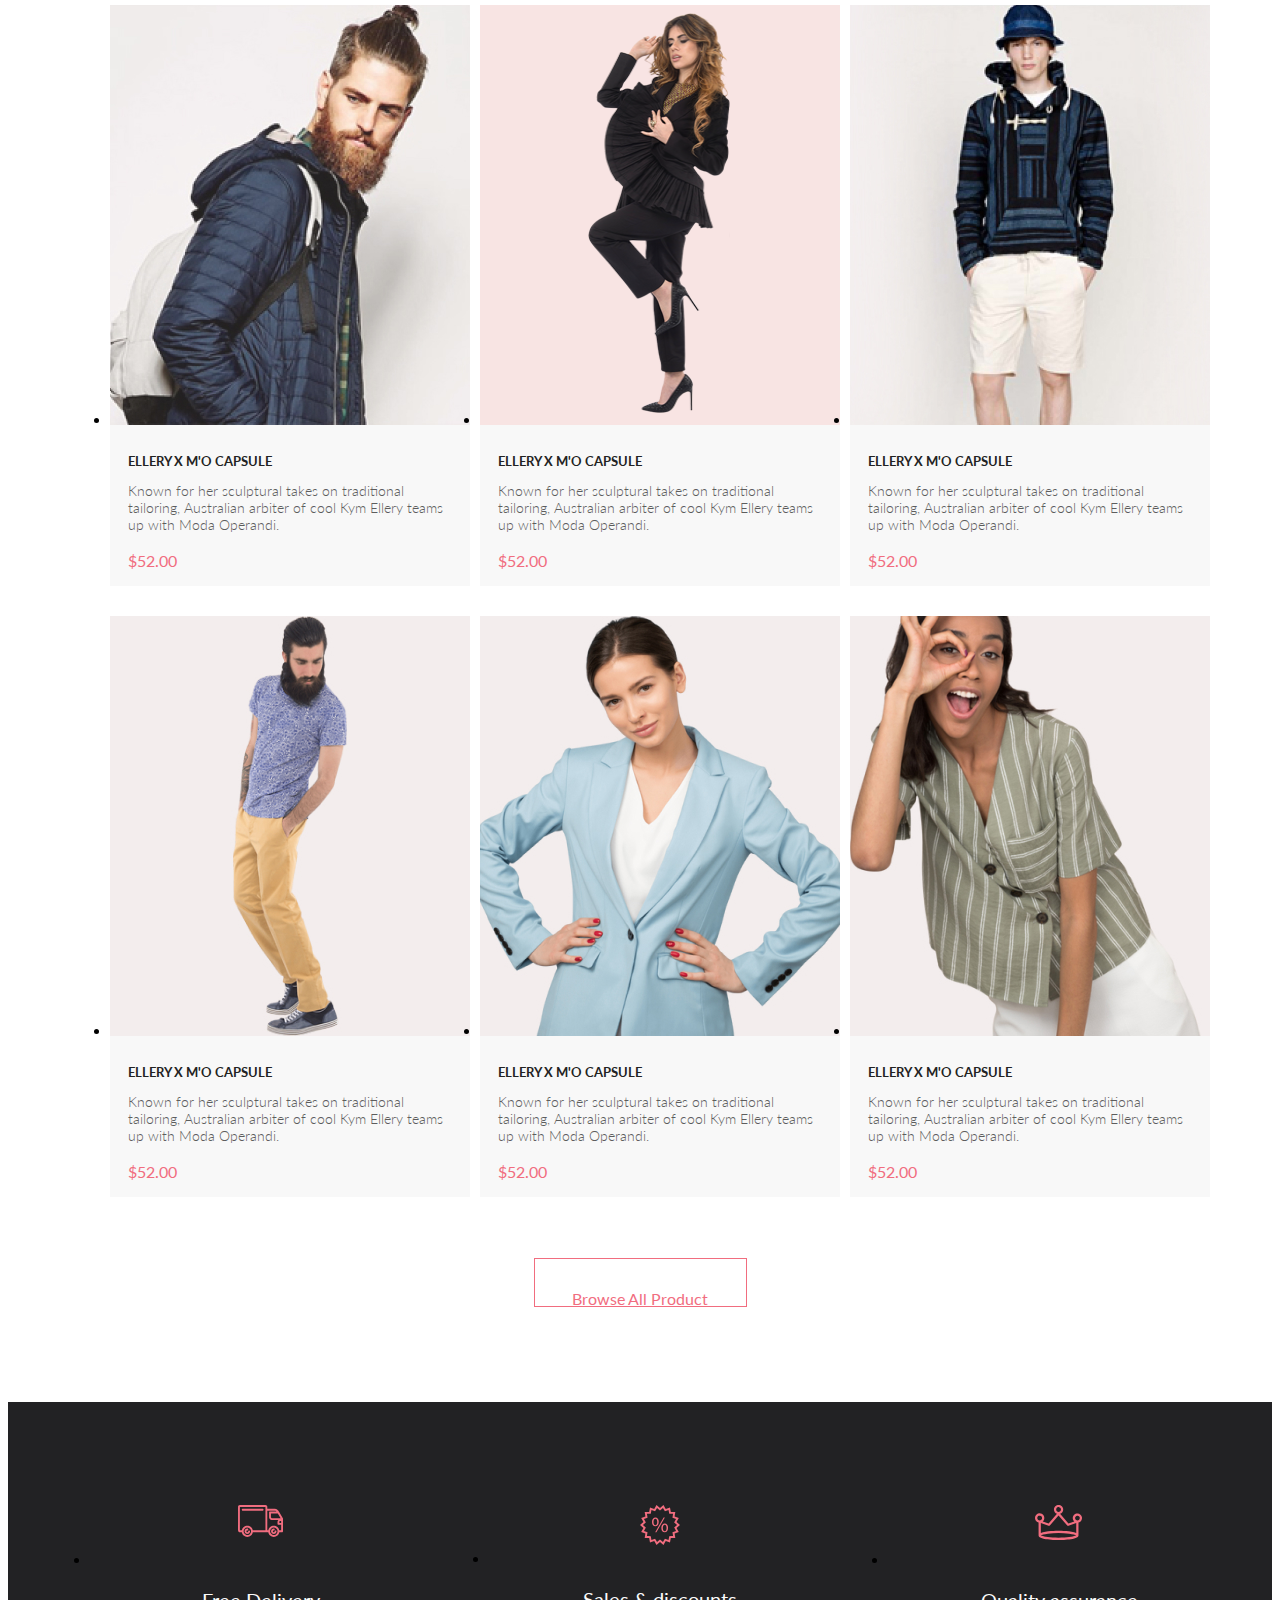
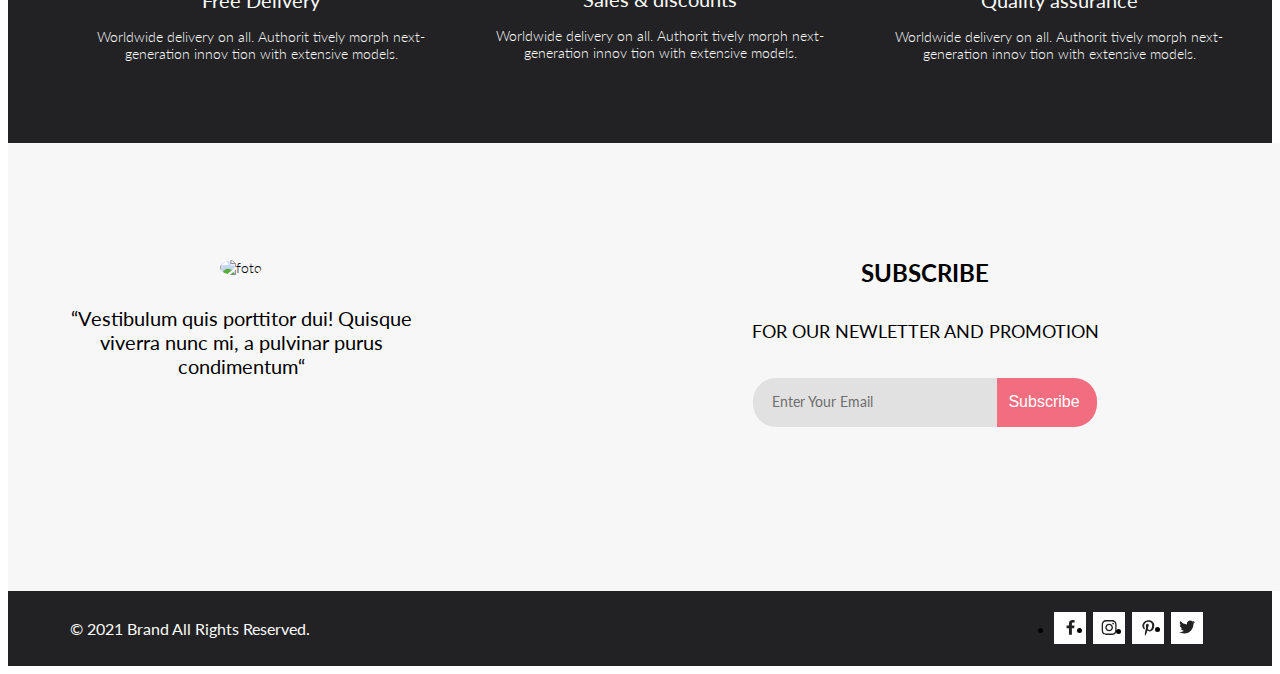
==== commit 59493741: "add filter to catalog + add some corrections" ====
--- a/index.html
+++ b/index.html
@@ -12,63 +12,67 @@
 
 <body>
   <header class="header">
-    <div class="container header_container">
-      <div class="header_logo_wrp">
-        <img class="header_logo" src="img/logo.svg" alt="logo"></img>
-        <button class="header_button">
+    <div class="container header__container">
+      <div class="header__logo-wrp">
+        <a href="index.html"><img class="header__logo" src="img/logo.svg" alt="logo"></a>
+        <button class="header__button">
           <svg class="icon" width="27" height="28" viewBox="0 0 27 28" xmlns="http://www.w3.org/2000/svg">
             <path d="M19.0596 17.6259C20.6713 15.8658 21.6282 13.6048 21.7698 11.2225C21.9113 8.84018 21.2288 6.48173 19.8369 4.54318C18.445 2.60463 16.4285 1.20404 14.126 0.576619C11.8234 -0.0508009 9.3751 0.13316 7.19217 1.09761C5.00923 2.06205 3.22463 3.74825 2.13804 5.87302C1.05145 7.9978 0.729054 10.4318 1.225 12.7661C1.72094 15.1005 3.00501 17.1932 4.86158 18.6927C6.71814 20.1922 9.03413 21.0072 11.4206 21.0009C13.673 21.004 15.8645 20.27 17.6606 18.9109L25.4086 26.7179C25.4941 26.807 25.5965 26.8781 25.7099 26.927C25.8232 26.9759 25.9452 27.0017 26.0686 27.0029C26.1923 27.0033 26.3148 26.9782 26.4283 26.9292C26.5419 26.8801 26.6441 26.8082 26.7286 26.7179C26.9025 26.537 26.9997 26.2958 26.9997 26.0449C26.9997 25.794 26.9025 25.5528 26.7286 25.3719L19.0596 17.6259ZM2.88662 10.5009C2.89946 8.81563 3.41094 7.17187 4.35659 5.77685C5.30224 4.38183 6.63972 3.29801 8.20044 2.662C9.76115 2.02599 11.4752 1.86627 13.1266 2.20298C14.7779 2.53969 16.2926 3.35775 17.4797 4.55404C18.6668 5.75033 19.4732 7.27129 19.7972 8.92519C20.1212 10.5791 19.9483 12.2919 19.3002 13.8476C18.6522 15.4034 17.5581 16.7325 16.1559 17.6674C14.7536 18.6023 13.1059 19.1011 11.4206 19.1009C9.14916 19.0901 6.97482 18.1784 5.37484 16.566C3.77486 14.9537 2.87998 12.7724 2.88662 10.5009Z"/>
           </svg>
         </button>
       </div>
-      <ul class="header_list">
-        <li class="header_list-item"><button class="header_button">
+
+      <ul class="header__list">
+        <li class="header__list-item"><button class="header__button">
           <svg class="icon menu" width="32" height="23" viewBox="0 0 32 23" xmlns="http://www.w3.org/2000/svg">
             <path d="M0 23V20.31H32V23H0ZM0 12.76V10.07H32V12.76H0ZM0 2.69V0H32V2.69H0Z"/>
           </svg>
         </button></li>
-        <li class="header_list-item"><button class="header_button">
+        <li class="header__list-item"><button class="header__button">
           <svg class="icon" width="29" height="29" viewBox="0 0 29 29" xmlns="http://www.w3.org/2000/svg">
             <path d="M14.5 19.937C19 19.937 22.656 15.464 22.656 9.968C22.656 4.472 19 0 14.5 0C13.3631 0.0217413 12.2463 0.303398 11.2351 0.823397C10.2239 1.34339 9.34507 2.08794 8.66602 3C7.12663 4.99573 6.30819 7.45381 6.34399 9.974C6.34399 15.465 10 19.937 14.5 19.937ZM14.5 1.813C18 1.813 20.844 5.472 20.844 9.969C20.844 14.466 17.998 18.125 14.5 18.125C11.002 18.125 8.15603 14.465 8.15503 9.969C8.15403 5.473 11 1.813 14.5 1.813ZM20.844 18.125C20.6036 18.125 20.373 18.2205 20.203 18.3905C20.033 18.5605 19.9375 18.7911 19.9375 19.0315C19.9375 19.2719 20.033 19.5025 20.203 19.6725C20.373 19.8425 20.6036 19.938 20.844 19.938C22.526 19.9399 24.1386 20.6088 25.3279 21.7982C26.5172 22.9875 27.1861 24.6 27.188 26.282C27.1875 26.5221 27.0918 26.7523 26.922 26.9221C26.7522 27.0918 26.5221 27.1875 26.282 27.188H2.71997C2.47985 27.1875 2.24975 27.0918 2.07996 26.9221C1.91016 26.7523 1.81449 26.5221 1.81396 26.282C1.81608 24.6001 2.48517 22.9877 3.67444 21.7985C4.86371 20.6092 6.47608 19.9401 8.15796 19.938C8.39824 19.938 8.62868 19.8425 8.79858 19.6726C8.96849 19.5027 9.06396 19.2723 9.06396 19.032C9.06396 18.7917 8.96849 18.5613 8.79858 18.3914C8.62868 18.2215 8.39824 18.126 8.15796 18.126C5.99541 18.1279 3.92201 18.9875 2.39258 20.5164C0.863144 22.0453 0.00264777 24.1185 0 26.281C0.000794067 27.0019 0.287502 27.693 0.797241 28.2027C1.30698 28.7125 1.99811 28.9992 2.71899 29H26.282C27.0027 28.9989 27.6936 28.7121 28.2031 28.2024C28.7126 27.6927 28.9992 27.0017 29 26.281C28.9974 24.1187 28.1372 22.0457 26.6083 20.5168C25.0793 18.9878 23.0063 18.1276 20.844 18.125Z"/>
           </svg>
         </button></li>
-        <li class="header_list-item"><button class="header_button">
+        <li class="header__list-item header__cart"><a href="cart.html" class="header__button">
+          <div class="header__cart-circle">5</div>
           <svg class="icon" width="33" height="29" viewBox="0 0 33 29" xmlns="http://www.w3.org/2000/svg">
             <path d="M27.199 29C26.5512 28.9738 25.9396 28.6948 25.4952 28.2227C25.0509 27.7506 24.8094 27.1232 24.8225 26.475C24.8356 25.8269 25.1023 25.2097 25.5653 24.7559C26.0283 24.3022 26.6508 24.048 27.2991 24.048C27.9474 24.048 28.5697 24.3022 29.0327 24.7559C29.4957 25.2097 29.7624 25.8269 29.7755 26.475C29.7886 27.1232 29.5471 27.7506 29.1028 28.2227C28.6585 28.6948 28.0468 28.9738 27.399 29H27.199ZM7.75098 26.32C7.75098 25.79 7.90815 25.2718 8.20264 24.8311C8.49712 24.3904 8.91569 24.0469 9.4054 23.844C9.8951 23.6412 10.434 23.5881 10.9539 23.6915C11.4737 23.7949 11.9512 24.0502 12.326 24.425C12.7009 24.7998 12.9562 25.2773 13.0596 25.7972C13.163 26.317 13.1098 26.8559 12.907 27.3456C12.7041 27.8353 12.3606 28.2539 11.9199 28.5483C11.4792 28.8428 10.9611 29 10.431 29C10.0789 29.0003 9.73017 28.9311 9.40479 28.7966C9.0794 28.662 8.78374 28.4646 8.53467 28.2158C8.28559 27.9669 8.08805 27.6713 7.95325 27.3461C7.81844 27.0208 7.74902 26.6721 7.74902 26.32H7.75098ZM11.551 20.686C11.2916 20.6868 11.039 20.6024 10.8322 20.4457C10.6253 20.2891 10.4756 20.0689 10.406 19.819L5.573 2.36401H2.18005C1.86657 2.36401 1.56591 2.23947 1.34424 2.01781C1.12257 1.79614 0.998047 1.49549 0.998047 1.18201C0.998047 0.868519 1.12257 0.567873 1.34424 0.346205C1.56591 0.124537 1.86657 5.81268e-06 2.18005 5.81268e-06H6.46106C6.72055 -0.00080736 6.97309 0.0837201 7.17981 0.240568C7.38653 0.397416 7.53589 0.617884 7.60498 0.868006L12.438 18.323H25.616L29.999 8.27501H15.399C15.2409 8.27961 15.0834 8.25242 14.9359 8.19507C14.7884 8.13771 14.6539 8.05134 14.5404 7.94108C14.4269 7.83082 14.3366 7.69891 14.275 7.55315C14.2134 7.40739 14.1816 7.25075 14.1816 7.0925C14.1816 6.93426 14.2134 6.77762 14.275 6.63186C14.3366 6.4861 14.4269 6.35419 14.5404 6.24393C14.6539 6.13367 14.7884 6.0473 14.9359 5.98994C15.0834 5.93259 15.2409 5.90541 15.399 5.91001H31.812C32.0077 5.90996 32.2003 5.95866 32.3724 6.05172C32.5446 6.14478 32.6908 6.27926 32.798 6.44301C32.9058 6.60729 32.9714 6.79569 32.9889 6.99145C33.0063 7.18721 32.9752 7.38424 32.8981 7.565L27.493 19.977C27.4007 20.1876 27.249 20.3668 27.0565 20.4927C26.864 20.6186 26.6391 20.6858 26.4091 20.686H11.551Z"/>
           </svg>
-        </button></li>
+          </a></li>
       </ul>
-      <nav class="header_navigation">
-        <p class="header_nav-title">menu</p>
+
+      <nav class="header__nav">
+        <img class="header__nav-cross" src="img/cross.svg" alt="">
+        <p class="header__nav-title">menu</p>
         <ul>
-          <li class="header_nav-item">
-            <p>man</p>
+          <li class="header__nav-item">
+            <a href="catalog.html" class="header__nav-link">man</a>
             <ul>
-              <li class="header_nav-sublist"><a href="catalog.html" class="header_nav-link">Accessories</a></li>
-              <li class="header_nav-sublist"><a href="catalog.html" class="header_nav-link">Bags</a></li>
-              <li class="header_nav-sublist"><a href="catalog.html" class="header_nav-link">Denim</a></li>
-              <li class="header_nav-sublist"><a href="catalog.html" class="header_nav-link">T-Shirts</a></li>
+              <li class="header__nav-sublist"><a href="catalog.html" class="header__nav-sublink">Accessories</a></li>
+              <li class="header__nav-sublist"><a href="catalog.html" class="header__nav-sublink">Bags</a></li>
+              <li class="header__nav-sublist"><a href="catalog.html" class="header__nav-sublink">Denim</a></li>
+              <li class="header__nav-sublist"><a href="catalog.html" class="header__nav-sublink">T-Shirts</a></li>
             </ul>
           </li>
-          <li class="header_nav-item">
-            <p>woman</p>
+          <li class="header__nav-item">
+            <a href="catalog.html" class="header__nav-link">woman</a>
             <ul>
-              <li class="header_nav-sublist"><a href="catalog.html" class="header_nav-link">Accessories</a></li>
-              <li class="header_nav-sublist"><a href="catalog.html" class="header_nav-link">Jackets & Coats</a></li>
-              <li class="header_nav-sublist"><a href="catalog.html" class="header_nav-link">Polos</a></li>
-              <li class="header_nav-sublist"><a href="catalog.html" class="header_nav-link">T-Shirts</a></li>
-              <li class="header_nav-sublist"><a href="catalog.html" class="header_nav-link">Shirts</a></li>
+              <li class="header__nav-sublist"><a href="catalog.html" class="header__nav-sublink">Accessories</a></li>
+              <li class="header__nav-sublist"><a href="catalog.html" class="header__nav-sublink">Jackets & Coats</a></li>
+              <li class="header__nav-sublist"><a href="catalog.html" class="header__nav-sublink">Polos</a></li>
+              <li class="header__nav-sublist"><a href="catalog.html" class="header__nav-sublink">T-Shirts</a></li>
+              <li class="header__nav-sublist"><a href="catalog.html" class="header__nav-sublink">Shirts</a></li>
             </ul>
           </li>
-          <li class="header_nav-item">
-            <p>kids</p>
+          <li class="header__nav-item">
+            <a href="catalog.html" class="header__nav-link">kids</a>
             <ul>
-              <li class="header_nav-sublist"><a href="catalog.html" class="header_nav-link">Accessories</a></li>
-              <li class="header_nav-sublist"><a href="catalog.html" class="header_nav-link">Jackets & Coats</a></li>
-              <li class="header_nav-sublist"><a href="catalog.html" class="header_nav-link">Polos</a></li>
-              <li class="header_nav-sublist"><a href="catalog.html" class="header_nav-link">T-Shirts</a></li>
-              <li class="header_nav-sublist"><a href="catalog.html" class="header_nav-link">Shirts</a></li>
-              <li class="header_nav-sublist"><a href="catalog.html" class="header_nav-link">Bags</a></li>
+              <li class="header__nav-sublist"><a href="catalog.html" class="header__nav-sublink">Accessories</a></li>
+              <li class="header__nav-sublist"><a href="catalog.html" class="header__nav-sublink">Jackets & Coats</a></li>
+              <li class="header__nav-sublist"><a href="catalog.html" class="header__nav-sublink">Polos</a></li>
+              <li class="header__nav-sublist"><a href="catalog.html" class="header__nav-sublink">T-Shirts</a></li>
+              <li class="header__nav-sublist"><a href="catalog.html" class="header__nav-sublink">Shirts</a></li>
+              <li class="header__nav-sublist"><a href="catalog.html" class="header__nav-sublink">Bags</a></li>
             </ul>
           </li>
         </ul>
@@ -78,166 +82,223 @@
 
   <main class="main">
     <section class="name">
-      <img class="name_img" src="img/layer-57.jpg" alt="Мужчина в куртке">
-      <div class="name_content">
-        <div class="name_header">
+      <img class="name__img" src="img/layer-57.jpg" alt="Мужчина в куртке">
+      <div class="name__content">
+        <div class="name__header">
           <h1>the brand</h1>
-          <h2>of luxerious <span class="colortext">fashion</span></h2>
+          <p class="name__text">of luxerious <span class="colortext">fashion</span></p>
         </div>
       </div>
     </section>
 
     <section class="stock container">
-      <div class="stock_offer">
-        <a class="stock_item" href="#">
-            <p class="offer_text">30% off</p>
-            <p class="offer_for">for women</p>
+      <h2 class="visually-hidden">Stock</h2>
+      <div class="stock__offer">
+        <a class="stock__item" href="#">
+            <p class="stock__offer-text">30% off</p>
+            <p class="stock__offer-for">for women</p>
         </a>
-        <a class="stock_back" href="#"><img src="img/rectangle-20.svg" alt="Скидки для женщин"></a>
-        <a href="#"><img src="img/layer-43.jpg" alt="Скидки для женщин"></a>
-      </div>
-
-      <div class="stock_offer">
-        <a class="stock_item" href="#">
-            <p class="offer_text">HOT DEAL</p>
-            <p class="offer_for">for men</p>
+        <img class="stock__back" src="img/rectangle-20.svg" alt="Скидки для женщин">
+        <img src="img/layer-43.jpg" alt="Скидки для женщин">
+      </div>
+
+      <div class="stock__offer">
+        <a class="stock__item" href="#">
+            <p class="stock__offer-text">hot deal</p>
+            <p class="stock__offer-for">for men</p>
         </a>
-        <a class="stock_back" href="#"><img src="img/rectangle-20.svg" alt="Скидки для мужчин"></a>
-        <a href="#"><img src="img/layer-30.jpg" alt="Скидки для мужчин"></a>
-      </div>
-
-      <div class="stock_offer">
-        <a class="stock_item" href="#">
-            <p class="offer_text">NEW ARRIVALS</p>
-            <p class="offer_for">for kids</p>
+        <img class="stock__back" src="img/rectangle-20.svg" alt="Скидки для мужчин">
+        <img src="img/layer-30.jpg" alt="Скидки для мужчин">
+      </div>
+
+      <div class="stock__offer">
+        <a class="stock__item" href="#">
+            <p class="stock__offer-text">new arrivals</p>
+            <p class="stock__offer-for">for kids</p>
         </a>
-        <a class="stock_back" href="#"><img src="img/rectangle-20.svg" alt="Скидки для детей"></a>
-        <a href="#"><img src="img/layer-31.jpg" alt="Скидки для детей"></a>
-      </div>
-
-      <div class="stock_offer stock_offer-last">
-        <a class="stock_item stock_item-last" href="#">
-            <p class="offer_text offer_text-last">LUXIROUS & TRENDY</p>
-            <p class="offer_for">ACCESORIES</p>
+        <img class="stock__back" src="img/rectangle-20.svg" alt="Скидки для детей">
+        <img src="img/layer-31.jpg" alt="Скидки для детей">
+      </div>
+
+      <div class="stock__offer stock__offer-last">
+        <a class="stock__item stock__item-last" href="#">
+            <p class="stock__offer-text stock__offer-lasttext">luxirous & trendy</p>
+            <p class="stock__offer-for">accesories</p>
         </a>
-        <a class="stock_back stock_back-last" href="#"><img src="img/rectangle-21.svg" alt="Аксессуары люкс"></a>
-        <a href="#"><img src="img/layer-32.jpg" alt="Аксессуары люкс"></a>
+        <img class="stock__back stock__back-last" src="img/rectangle-21.svg" alt="Аксессуары люкс">
+        <img src="img/layer-32.jpg" alt="Аксессуары люкс">
       </div>
     </section>
 
     <section class="featured container">
-      <div class="featured_title">
-        <p class="featured_name">Fetured Items</p>
-        <p class="featured_subtitle">Shop for items based on what we featured in this week</p>
-      </div>
-      <div class="feature_items">
-        <div class="feature">
-          <img src="img/feature-1.jpg" alt="Мужская одежда">
-          <p class="feature_name">ellery X M'O CAPSULE</p>
-          <p class="feature_desc">Known for her sculptural takes on traditional tailoring, Australian arbiter of cool Kym Ellery teams up with Moda Operandi.</p>
-          <p class="feature_price">$52.00</p>
-        </div>
-        <div class="feature">
-          <img class="feature-pic" src="img/feature-2.svg" alt="Женская одежда">
-          <img src="img/feature-2-back.jpg" alt="Женская одежда">
-          <p class="feature_name">ellery X M'O CAPSULE</p>
-          <p class="feature_desc">Known for her sculptural takes on traditional tailoring, Australian arbiter of cool Kym Ellery teams up with Moda Operandi.</p>
-          <p class="feature_price">$52.00</p>
-        </div>
-        <div class="feature">
-          <img src="img/feature-3.jpg" alt="Мужская одежда">
-          <p class="feature_name">ellery X M'O CAPSULE</p>
-          <p class="feature_desc">Known for her sculptural takes on traditional tailoring, Australian arbiter of cool Kym Ellery teams up with Moda Operandi.</p>
-          <p class="feature_price">$52.00</p>
-        </div>
-        <div class="feature">
-          <img src="img/feature-4.jpg" alt="Мужская одежда">
-          <p class="feature_name">ellery X M'O CAPSULE</p>
-          <p class="feature_desc">Known for her sculptural takes on traditional tailoring, Australian arbiter of cool Kym Ellery teams up with Moda Operandi.</p>
-          <p class="feature_price">$52.00</p>
-        </div>
-        <div class="feature">
-          <img src="img/feature-5.jpg" alt="Женская одежда">
-          <p class="feature_name">ellery X M'O CAPSULE</p>
-          <p class="feature_desc">Known for her sculptural takes on traditional tailoring, Australian arbiter of cool Kym Ellery teams up with Moda Operandi.</p>
-          <p class="feature_price">$52.00</p>
-        </div>
-        <div class="feature">
-          <img src="img/feature-6.jpg" alt="Женская одежда">
-          <p class="feature_name">ellery X M'O CAPSULE</p>
-          <p class="feature_desc">Known for her sculptural takes on traditional tailoring, Australian arbiter of cool Kym Ellery teams up with Moda Operandi.</p>
-          <p class="feature_price">$52.00</p>
-        </div>
-      </div>
+      <h2 class="featured__name">Featured Items</h2>
+      <p class="featured__subtitle">Shop for items based on what we featured in this week</p>
+      
+      <ul class="features">
+        <li class="feature">
+          <img class="feature__img" src="img/feature-1.jpg" alt="Мужская одежда">
+          <button class="feature__button">
+            <svg width="27" height="25" viewBox="0 0 27 25" fill="none" xmlns="http://www.w3.org/2000/svg">
+              <path d="M21.876 22.2662C21.921 22.2549 21.9423 22.2339 21.96 22.2129C21.9678 22.2037 21.9756 22.1946 21.9835 22.1855C22.02 22.1438 22.0233 22.0553 22.0224 22.0105C22.0092 21.9044 21.9185 21.8315 21.8412 21.8315C21.8375 21.8315 21.8336 21.8317 21.8312 21.8318C21.7531 21.8372 21.6653 21.9409 21.6719 22.0625C21.6813 22.1793 21.7675 22.2662 21.8392 22.2662H21.876ZM8.21954 22.2599C8.31873 22.2599 8.39935 22.1655 8.39935 22.0496C8.39935 21.9341 8.31873 21.8401 8.21954 21.8401C8.12042 21.8401 8.03973 21.9341 8.03973 22.0496C8.03973 22.1655 8.12042 22.2599 8.21954 22.2599ZM21.9995 24.2662C21.9517 24.2662 21.8878 24.2662 21.8392 24.2662C20.7017 24.2662 19.7567 23.3545 19.6765 22.198C19.5964 20.9929 20.4937 19.9183 21.6953 19.8364C21.7441 19.8331 21.7928 19.8315 21.8412 19.8315C22.9799 19.8315 23.9413 20.7324 24.019 21.8884C24.0505 22.4915 23.8741 23.0612 23.4898 23.5012C23.1055 23.9575 22.5764 24.2177 21.9995 24.2662ZM8.21954 24.2599C7.01532 24.2599 6.03973 23.2709 6.03973 22.0496C6.03973 20.8291 7.01532 19.8401 8.21954 19.8401C9.42371 19.8401 10.3994 20.8291 10.3994 22.0496C10.3994 23.2709 9.42371 24.2599 8.21954 24.2599ZM21.1984 17.3938H9.13306C8.70013 17.3938 8.31586 17.1005 8.20331 16.6775L4.27753 2.24768H1.52173C0.993408 2.24768 0.560547 1.80859 0.560547 1.27039C0.560547 0.733032 0.993408 0.292969 1.52173 0.292969H4.99933C5.43134 0.292969 5.81561 0.586304 5.9281 1.01025L9.85394 15.4391H20.5576L24.1144 7.13379H12.2578C11.7286 7.13379 11.2957 6.69373 11.2957 6.15649C11.2957 5.61914 11.7286 5.17908 12.2578 5.17908H25.5886C25.9091 5.17908 26.2141 5.34192 26.3896 5.61914C26.566 5.89539 26.5984 6.23743 26.4697 6.547L22.0795 16.807C21.9193 17.1653 21.5827 17.3938 21.1984 17.3938Z" fill="white"/>
+            </svg>
+            <span class="feature__button-text">Add to Cart</span>
+          </button>
+          <a href="product.html" class="feature__link"><h4 class="feature__name">ellery X M'O CAPSULE</h4></a>
+          <a href="product.html" class="feature__link">
+            <p class="feature__desc">Known for her sculptural takes on traditional tailoring, Australian arbiter of cool Kym Ellery teams up with Moda Operandi.</p>
+          </a>
+          <p class="feature__price">$52.00</p>
+        </li>
+        <li class="feature">
+          <div class="feature__img">
+            <img class="feature-pic2" src="img/feature-2.svg" alt="Женская одежда">
+            <img src="img/feature-2-back.jpg" alt="Женская одежда">
+          </div>
+          <button class="feature__button">
+            <svg width="27" height="25" viewBox="0 0 27 25" fill="none" xmlns="http://www.w3.org/2000/svg">
+              <path d="M21.876 22.2662C21.921 22.2549 21.9423 22.2339 21.96 22.2129C21.9678 22.2037 21.9756 22.1946 21.9835 22.1855C22.02 22.1438 22.0233 22.0553 22.0224 22.0105C22.0092 21.9044 21.9185 21.8315 21.8412 21.8315C21.8375 21.8315 21.8336 21.8317 21.8312 21.8318C21.7531 21.8372 21.6653 21.9409 21.6719 22.0625C21.6813 22.1793 21.7675 22.2662 21.8392 22.2662H21.876ZM8.21954 22.2599C8.31873 22.2599 8.39935 22.1655 8.39935 22.0496C8.39935 21.9341 8.31873 21.8401 8.21954 21.8401C8.12042 21.8401 8.03973 21.9341 8.03973 22.0496C8.03973 22.1655 8.12042 22.2599 8.21954 22.2599ZM21.9995 24.2662C21.9517 24.2662 21.8878 24.2662 21.8392 24.2662C20.7017 24.2662 19.7567 23.3545 19.6765 22.198C19.5964 20.9929 20.4937 19.9183 21.6953 19.8364C21.7441 19.8331 21.7928 19.8315 21.8412 19.8315C22.9799 19.8315 23.9413 20.7324 24.019 21.8884C24.0505 22.4915 23.8741 23.0612 23.4898 23.5012C23.1055 23.9575 22.5764 24.2177 21.9995 24.2662ZM8.21954 24.2599C7.01532 24.2599 6.03973 23.2709 6.03973 22.0496C6.03973 20.8291 7.01532 19.8401 8.21954 19.8401C9.42371 19.8401 10.3994 20.8291 10.3994 22.0496C10.3994 23.2709 9.42371 24.2599 8.21954 24.2599ZM21.1984 17.3938H9.13306C8.70013 17.3938 8.31586 17.1005 8.20331 16.6775L4.27753 2.24768H1.52173C0.993408 2.24768 0.560547 1.80859 0.560547 1.27039C0.560547 0.733032 0.993408 0.292969 1.52173 0.292969H4.99933C5.43134 0.292969 5.81561 0.586304 5.9281 1.01025L9.85394 15.4391H20.5576L24.1144 7.13379H12.2578C11.7286 7.13379 11.2957 6.69373 11.2957 6.15649C11.2957 5.61914 11.7286 5.17908 12.2578 5.17908H25.5886C25.9091 5.17908 26.2141 5.34192 26.3896 5.61914C26.566 5.89539 26.5984 6.23743 26.4697 6.547L22.0795 16.807C21.9193 17.1653 21.5827 17.3938 21.1984 17.3938Z" fill="white"/>
+            </svg>
+            <span class="feature__button-text">Add to Cart</span>
+          </button>
+          <a href="product.html" class="feature__link"><h4 class="feature__name">ellery X M'O CAPSULE</h4></a>
+          <a href="product.html" class="feature__link">
+            <p class="feature__desc">Known for her sculptural takes on traditional tailoring, Australian arbiter of cool Kym Ellery teams up with Moda Operandi.</p>
+          </a>
+          <p class="feature__price">$52.00</p>
+        </li>
+        <li class="feature">
+          <img class="feature__img" src="img/feature-3.jpg" alt="Мужская одежда">
+          <button class="feature__button">
+            <svg width="27" height="25" viewBox="0 0 27 25" fill="none" xmlns="http://www.w3.org/2000/svg">
+              <path d="M21.876 22.2662C21.921 22.2549 21.9423 22.2339 21.96 22.2129C21.9678 22.2037 21.9756 22.1946 21.9835 22.1855C22.02 22.1438 22.0233 22.0553 22.0224 22.0105C22.0092 21.9044 21.9185 21.8315 21.8412 21.8315C21.8375 21.8315 21.8336 21.8317 21.8312 21.8318C21.7531 21.8372 21.6653 21.9409 21.6719 22.0625C21.6813 22.1793 21.7675 22.2662 21.8392 22.2662H21.876ZM8.21954 22.2599C8.31873 22.2599 8.39935 22.1655 8.39935 22.0496C8.39935 21.9341 8.31873 21.8401 8.21954 21.8401C8.12042 21.8401 8.03973 21.9341 8.03973 22.0496C8.03973 22.1655 8.12042 22.2599 8.21954 22.2599ZM21.9995 24.2662C21.9517 24.2662 21.8878 24.2662 21.8392 24.2662C20.7017 24.2662 19.7567 23.3545 19.6765 22.198C19.5964 20.9929 20.4937 19.9183 21.6953 19.8364C21.7441 19.8331 21.7928 19.8315 21.8412 19.8315C22.9799 19.8315 23.9413 20.7324 24.019 21.8884C24.0505 22.4915 23.8741 23.0612 23.4898 23.5012C23.1055 23.9575 22.5764 24.2177 21.9995 24.2662ZM8.21954 24.2599C7.01532 24.2599 6.03973 23.2709 6.03973 22.0496C6.03973 20.8291 7.01532 19.8401 8.21954 19.8401C9.42371 19.8401 10.3994 20.8291 10.3994 22.0496C10.3994 23.2709 9.42371 24.2599 8.21954 24.2599ZM21.1984 17.3938H9.13306C8.70013 17.3938 8.31586 17.1005 8.20331 16.6775L4.27753 2.24768H1.52173C0.993408 2.24768 0.560547 1.80859 0.560547 1.27039C0.560547 0.733032 0.993408 0.292969 1.52173 0.292969H4.99933C5.43134 0.292969 5.81561 0.586304 5.9281 1.01025L9.85394 15.4391H20.5576L24.1144 7.13379H12.2578C11.7286 7.13379 11.2957 6.69373 11.2957 6.15649C11.2957 5.61914 11.7286 5.17908 12.2578 5.17908H25.5886C25.9091 5.17908 26.2141 5.34192 26.3896 5.61914C26.566 5.89539 26.5984 6.23743 26.4697 6.547L22.0795 16.807C21.9193 17.1653 21.5827 17.3938 21.1984 17.3938Z" fill="white"/>
+            </svg>
+            <span class="feature__button-text">Add to Cart</span>
+          </button>
+          <a href="product.html" class="feature__link"><h4 class="feature__name">ellery X M'O CAPSULE</h4></a>
+          <a href="product.html" class="feature__link">
+            <p class="feature__desc">Known for her sculptural takes on traditional tailoring, Australian arbiter of cool Kym Ellery teams up with Moda Operandi.</p>
+          </a>
+          <p class="feature__price">$52.00</p>
+        </li>
+        <li class="feature">
+          <img class="feature__img" src="img/feature-4.jpg" alt="Мужская одежда">
+          <button class="feature__button">
+            <svg width="27" height="25" viewBox="0 0 27 25" fill="none" xmlns="http://www.w3.org/2000/svg">
+              <path d="M21.876 22.2662C21.921 22.2549 21.9423 22.2339 21.96 22.2129C21.9678 22.2037 21.9756 22.1946 21.9835 22.1855C22.02 22.1438 22.0233 22.0553 22.0224 22.0105C22.0092 21.9044 21.9185 21.8315 21.8412 21.8315C21.8375 21.8315 21.8336 21.8317 21.8312 21.8318C21.7531 21.8372 21.6653 21.9409 21.6719 22.0625C21.6813 22.1793 21.7675 22.2662 21.8392 22.2662H21.876ZM8.21954 22.2599C8.31873 22.2599 8.39935 22.1655 8.39935 22.0496C8.39935 21.9341 8.31873 21.8401 8.21954 21.8401C8.12042 21.8401 8.03973 21.9341 8.03973 22.0496C8.03973 22.1655 8.12042 22.2599 8.21954 22.2599ZM21.9995 24.2662C21.9517 24.2662 21.8878 24.2662 21.8392 24.2662C20.7017 24.2662 19.7567 23.3545 19.6765 22.198C19.5964 20.9929 20.4937 19.9183 21.6953 19.8364C21.7441 19.8331 21.7928 19.8315 21.8412 19.8315C22.9799 19.8315 23.9413 20.7324 24.019 21.8884C24.0505 22.4915 23.8741 23.0612 23.4898 23.5012C23.1055 23.9575 22.5764 24.2177 21.9995 24.2662ZM8.21954 24.2599C7.01532 24.2599 6.03973 23.2709 6.03973 22.0496C6.03973 20.8291 7.01532 19.8401 8.21954 19.8401C9.42371 19.8401 10.3994 20.8291 10.3994 22.0496C10.3994 23.2709 9.42371 24.2599 8.21954 24.2599ZM21.1984 17.3938H9.13306C8.70013 17.3938 8.31586 17.1005 8.20331 16.6775L4.27753 2.24768H1.52173C0.993408 2.24768 0.560547 1.80859 0.560547 1.27039C0.560547 0.733032 0.993408 0.292969 1.52173 0.292969H4.99933C5.43134 0.292969 5.81561 0.586304 5.9281 1.01025L9.85394 15.4391H20.5576L24.1144 7.13379H12.2578C11.7286 7.13379 11.2957 6.69373 11.2957 6.15649C11.2957 5.61914 11.7286 5.17908 12.2578 5.17908H25.5886C25.9091 5.17908 26.2141 5.34192 26.3896 5.61914C26.566 5.89539 26.5984 6.23743 26.4697 6.547L22.0795 16.807C21.9193 17.1653 21.5827 17.3938 21.1984 17.3938Z" fill="white"/>
+            </svg>
+            <span class="feature__button-text">Add to Cart</span>
+          </button>
+          <a href="product.html" class="feature__link"><h4 class="feature__name">ellery X M'O CAPSULE</h4></a>
+          <a href="product.html" class="feature__link">
+            <p class="feature__desc">Known for her sculptural takes on traditional tailoring, Australian arbiter of cool Kym Ellery teams up with Moda Operandi.</p>
+          </a>
+          <p class="feature__price">$52.00</p>
+        </li>
+        <li class="feature">
+          <img class="feature__img" src="img/feature-5.jpg" alt="Женская одежда">
+          <button class="feature__button">
+            <svg width="27" height="25" viewBox="0 0 27 25" fill="none" xmlns="http://www.w3.org/2000/svg">
+              <path d="M21.876 22.2662C21.921 22.2549 21.9423 22.2339 21.96 22.2129C21.9678 22.2037 21.9756 22.1946 21.9835 22.1855C22.02 22.1438 22.0233 22.0553 22.0224 22.0105C22.0092 21.9044 21.9185 21.8315 21.8412 21.8315C21.8375 21.8315 21.8336 21.8317 21.8312 21.8318C21.7531 21.8372 21.6653 21.9409 21.6719 22.0625C21.6813 22.1793 21.7675 22.2662 21.8392 22.2662H21.876ZM8.21954 22.2599C8.31873 22.2599 8.39935 22.1655 8.39935 22.0496C8.39935 21.9341 8.31873 21.8401 8.21954 21.8401C8.12042 21.8401 8.03973 21.9341 8.03973 22.0496C8.03973 22.1655 8.12042 22.2599 8.21954 22.2599ZM21.9995 24.2662C21.9517 24.2662 21.8878 24.2662 21.8392 24.2662C20.7017 24.2662 19.7567 23.3545 19.6765 22.198C19.5964 20.9929 20.4937 19.9183 21.6953 19.8364C21.7441 19.8331 21.7928 19.8315 21.8412 19.8315C22.9799 19.8315 23.9413 20.7324 24.019 21.8884C24.0505 22.4915 23.8741 23.0612 23.4898 23.5012C23.1055 23.9575 22.5764 24.2177 21.9995 24.2662ZM8.21954 24.2599C7.01532 24.2599 6.03973 23.2709 6.03973 22.0496C6.03973 20.8291 7.01532 19.8401 8.21954 19.8401C9.42371 19.8401 10.3994 20.8291 10.3994 22.0496C10.3994 23.2709 9.42371 24.2599 8.21954 24.2599ZM21.1984 17.3938H9.13306C8.70013 17.3938 8.31586 17.1005 8.20331 16.6775L4.27753 2.24768H1.52173C0.993408 2.24768 0.560547 1.80859 0.560547 1.27039C0.560547 0.733032 0.993408 0.292969 1.52173 0.292969H4.99933C5.43134 0.292969 5.81561 0.586304 5.9281 1.01025L9.85394 15.4391H20.5576L24.1144 7.13379H12.2578C11.7286 7.13379 11.2957 6.69373 11.2957 6.15649C11.2957 5.61914 11.7286 5.17908 12.2578 5.17908H25.5886C25.9091 5.17908 26.2141 5.34192 26.3896 5.61914C26.566 5.89539 26.5984 6.23743 26.4697 6.547L22.0795 16.807C21.9193 17.1653 21.5827 17.3938 21.1984 17.3938Z" fill="white"/>
+            </svg>
+            <span class="feature__button-text">Add to Cart</span>
+          </button>
+          <a href="product.html" class="feature__link"><h4 class="feature__name">ellery X M'O CAPSULE</h4></a>
+          <a href="product.html" class="feature__link">
+            <p class="feature__desc">Known for her sculptural takes on traditional tailoring, Australian arbiter of cool Kym Ellery teams up with Moda Operandi.</p>
+          </a>
+          <p class="feature__price">$52.00</p>
+        </li>
+        <li class="feature">
+          <img class="feature__img" src="img/feature-6.jpg" alt="Женская одежда">
+          <button class="feature__button">
+            <svg width="27" height="25" viewBox="0 0 27 25" fill="none" xmlns="http://www.w3.org/2000/svg">
+              <path d="M21.876 22.2662C21.921 22.2549 21.9423 22.2339 21.96 22.2129C21.9678 22.2037 21.9756 22.1946 21.9835 22.1855C22.02 22.1438 22.0233 22.0553 22.0224 22.0105C22.0092 21.9044 21.9185 21.8315 21.8412 21.8315C21.8375 21.8315 21.8336 21.8317 21.8312 21.8318C21.7531 21.8372 21.6653 21.9409 21.6719 22.0625C21.6813 22.1793 21.7675 22.2662 21.8392 22.2662H21.876ZM8.21954 22.2599C8.31873 22.2599 8.39935 22.1655 8.39935 22.0496C8.39935 21.9341 8.31873 21.8401 8.21954 21.8401C8.12042 21.8401 8.03973 21.9341 8.03973 22.0496C8.03973 22.1655 8.12042 22.2599 8.21954 22.2599ZM21.9995 24.2662C21.9517 24.2662 21.8878 24.2662 21.8392 24.2662C20.7017 24.2662 19.7567 23.3545 19.6765 22.198C19.5964 20.9929 20.4937 19.9183 21.6953 19.8364C21.7441 19.8331 21.7928 19.8315 21.8412 19.8315C22.9799 19.8315 23.9413 20.7324 24.019 21.8884C24.0505 22.4915 23.8741 23.0612 23.4898 23.5012C23.1055 23.9575 22.5764 24.2177 21.9995 24.2662ZM8.21954 24.2599C7.01532 24.2599 6.03973 23.2709 6.03973 22.0496C6.03973 20.8291 7.01532 19.8401 8.21954 19.8401C9.42371 19.8401 10.3994 20.8291 10.3994 22.0496C10.3994 23.2709 9.42371 24.2599 8.21954 24.2599ZM21.1984 17.3938H9.13306C8.70013 17.3938 8.31586 17.1005 8.20331 16.6775L4.27753 2.24768H1.52173C0.993408 2.24768 0.560547 1.80859 0.560547 1.27039C0.560547 0.733032 0.993408 0.292969 1.52173 0.292969H4.99933C5.43134 0.292969 5.81561 0.586304 5.9281 1.01025L9.85394 15.4391H20.5576L24.1144 7.13379H12.2578C11.7286 7.13379 11.2957 6.69373 11.2957 6.15649C11.2957 5.61914 11.7286 5.17908 12.2578 5.17908H25.5886C25.9091 5.17908 26.2141 5.34192 26.3896 5.61914C26.566 5.89539 26.5984 6.23743 26.4697 6.547L22.0795 16.807C21.9193 17.1653 21.5827 17.3938 21.1984 17.3938Z" fill="white"/>
+            </svg>
+            <span class="feature__button-text">Add to Cart</span>
+          </button>
+          <a href="product.html" class="feature__link"><h4 class="feature__name">ellery X M'O CAPSULE</h4></a>
+          <a href="product.html" class="feature__link">
+            <p class="feature__desc">Known for her sculptural takes on traditional tailoring, Australian arbiter of cool Kym Ellery teams up with Moda Operandi.</p>
+          </a>
+          <p class="feature__price">$52.00</p>
+        </li>
+      </ul>
+
       <div class="browse">
-        <a href="#" class="browse_button"><p class="browse_text">Browse All Product</p></a>
+        <a href="catalog.html" class="browse__button"><p class="browse__text">Browse All Product</p></a>
       </div>
     </section>
 
     <section class="bonuses">
-      <div class="container bonuses_container">
-        <a class="bonus" href="#">
-          <img class="bonus_img"src="img/forma-1.svg">
-          <p class="bonus_name">Free Delivery</p>
-          <p class="bonus_desc">Worldwide delivery on all. Authorit tively morph next-generation innov tion with extensive models.</p>
-        </a>
-        <a class="bonus" href="#">
-          <img class="bonus_img bonus_img-2"src="img/forma-2.svg">
-          <p class="bonus_name">Sales & discounts</p>
-          <p class="bonus_desc">Worldwide delivery on all. Authorit tively morph next-generation innov tion with extensive models.</p>
-        </a>
-        <a class="bonus" href="#">
-          <img class="bonus_img bonus_img-3"src="img/forma-3.svg">
-          <p class="bonus_name">Quality assurance</p>
-          <p class="bonus_desc">Worldwide delivery on all. Authorit tively morph next-generation innov tion with extensive models.</p>
-        </a>
-      </div>
+      <h2 class="visually-hidden">Advantages</h2>
+      <ul class="container bonuses__container">
+        <li class="bonus">        
+          <a class="bonus__link" href="#">
+            <img class="bonus__img" src="img/forma-1.svg" alt="picture">
+            <p class="bonus__name">Free Delivery</p>
+            <p class="bonus__desc">Worldwide delivery on all. Authorit tively morph next-generation innov tion with extensive models.</p>
+          </a></li>
+        <li class="bonus">        
+          <a class="bonus__link" href="#">
+            <img class="bonus__img bonus__img-2" src="img/forma-2.svg" alt="picture">
+            <p class="bonus__name">Sales & discounts</p>
+            <p class="bonus__desc">Worldwide delivery on all. Authorit tively morph next-generation innov tion with extensive models.</p>
+          </a></li>
+        <li class="bonus">        
+          <a class="bonus__link" href="#">
+            <img class="bonus__img bonus__img-3" src="img/forma-3.svg" alt="picture">
+            <p class="bonus__name">Quality assurance</p>
+            <p class="bonus__desc">Worldwide delivery on all. Authorit tively morph next-generation innov tion with extensive models.</p>
+          </a></li>
+      </ul>
     </section>
   </main>
 
   <footer class="footer">
     <div class="footer-1">
-      <img class="footer_back" src="img/footer-back.svg">
+      <img class="footer__back" src="img/footer-back.svg" alt="picture">
       <div class="container subscribe">
-        <div class="subscribe_1">
-          <img class="subscribe_1-foto" src="img/layer-40.jpg">
-          <p class="subscribe_1-text">“Vestibulum quis porttitor dui! Quisque viverra nunc mi, a pulvinar purus condimentum“</p>
+        <div class="subscribe__1">
+          <img class="subscribe__1-foto" src="img/layer-40.jpg" alt="foto">
+          <p class="subscribe__1-text">“Vestibulum quis porttitor dui! Quisque viverra nunc mi, a pulvinar purus condimentum“</p>
         </div>
-        <div class="subscribe_2">
-          <p class="subscribe_2-title">subscribe</p>
-          <p class="subscribe_2-text">for OUR NEWLETTER AND PROMOTION</p>
+        <div class="subscribe__2">
+          <p class="subscribe__2-title">subscribe</p>
+          <p class="subscribe__2-text">for OUR NEWLETTER AND PROMOTION</p>
           <div class="mail">
             <input type="text" class="email" placeholder="Enter Your Email">
-            <input type="button" class="subscribe_button" value="Subscribe" onclick="#">
+            <input type="button" class="subscribe__button" value="Subscribe" onclick="#">
           </div>
         </div>
       </div>
     </div>
+
     <div class="footer-2">
-      <div class="container footer_bottom">
+      <div class="container footer__bottom">
         <p class="copyright">&copy; 2021  Brand  All Rights Reserved.</p>
-        <div class="footer_icons">
-          <div class="footer_icon">
-            <svg class="foot_icon" width="9" height="15" viewBox="0 0 9 15" xmlns="http://www.w3.org/2000/svg">
+        
+        <ul class="footer__icons">
+          <li class="footer__icon">
+            <svg class="social-icon" width="9" height="15" viewBox="0 0 9 15" xmlns="http://www.w3.org/2000/svg">
               <path d="M8.08836 8.28L8.50686 5.61602H5.89022V3.88729C5.89022 3.15847 6.25574 2.44806 7.42765 2.44806H8.61722V0.179975C8.61722 0.179975 7.53772 0 6.50561 0C4.35073 0 2.9422 1.27593 2.9422 3.5857V5.61602H0.546875V8.28H2.9422V14.72H5.89022V8.28H8.08836Z"/>
             </svg>              
-          </div>
-          <div class="footer_icon">
-            <svg class="foot_icon" width="16" height="15" viewBox="0 0 16 15" xmlns="http://www.w3.org/2000/svg">
+          </li>
+          <li class="footer__icon">
+            <svg class="social-icon" width="16" height="15" viewBox="0 0 16 15" xmlns="http://www.w3.org/2000/svg">
               <path d="M8.13897 3.68159C6.02383 3.68159 4.31774 5.38491 4.31774 7.49663C4.31774 9.60835 6.02383 11.3117 8.13897 11.3117C10.2541 11.3117 11.9602 9.60835 11.9602 7.49663C11.9602 5.38491 10.2541 3.68159 8.13897 3.68159ZM8.13897 9.9769C6.77211 9.9769 5.65467 8.8646 5.65467 7.49663C5.65467 6.12866 6.76878 5.01636 8.13897 5.01636C9.50915 5.01636 10.6233 6.12866 10.6233 7.49663C10.6233 8.8646 9.50583 9.9769 8.13897 9.9769ZM13.0078 3.52554C13.0078 4.02026 12.6087 4.41538 12.1165 4.41538C11.621 4.41538 11.2252 4.01694 11.2252 3.52554C11.2252 3.03413 11.6243 2.63569 12.1165 2.63569C12.6087 2.63569 13.0078 3.03413 13.0078 3.52554ZM15.5386 4.42866C15.4821 3.23667 15.2094 2.18081 14.3347 1.31089C13.4634 0.440967 12.4058 0.168701 11.2119 0.108936C9.9814 0.039209 6.29321 0.039209 5.0627 0.108936C3.8721 0.165381 2.81453 0.437646 1.93987 1.30757C1.06522 2.17749 0.795836 3.23335 0.735973 4.42534C0.666134 5.65386 0.666134 9.33608 0.735973 10.5646C0.79251 11.7566 1.06522 12.8124 1.93987 13.6824C2.81453 14.5523 3.86878 14.8246 5.0627 14.8843C6.29321 14.9541 9.9814 14.9541 11.2119 14.8843C12.4058 14.8279 13.4634 14.5556 14.3347 13.6824C15.2061 12.8124 15.4788 11.7566 15.5386 10.5646C15.6085 9.33608 15.6085 5.65718 15.5386 4.42866ZM13.949 11.8828C13.6895 12.5335 13.1874 13.0349 12.5322 13.2972C11.5511 13.6857 9.22314 13.596 8.13897 13.596C7.05479 13.596 4.72348 13.6824 3.74573 13.2972C3.09389 13.0382 2.59171 12.5369 2.32898 11.8828C1.93987 10.9033 2.02967 8.57905 2.02967 7.49663C2.02967 6.41421 1.9432 4.08667 2.32898 3.1105C2.58838 2.45972 3.09056 1.95835 3.74573 1.69604C4.7268 1.30757 7.05479 1.39722 8.13897 1.39722C9.22314 1.39722 11.5545 1.31089 12.5322 1.69604C13.184 1.95503 13.6862 2.4564 13.949 3.1105C14.3381 4.08999 14.2483 6.41421 14.2483 7.49663C14.2483 8.57905 14.3381 10.9066 13.949 11.8828Z"/>
             </svg>
-          </div>
-          <div class="footer_icon">
-            <svg class="foot_icon" width="13" height="16" viewBox="0 0 13 16" xmlns="http://www.w3.org/2000/svg">
+          </li>
+          <li class="footer__icon">
+            <svg class="social-icon" width="13" height="16" viewBox="0 0 13 16" xmlns="http://www.w3.org/2000/svg">
               <path d="M6.74032 0.203125C3.55564 0.203125 0.408203 2.34063 0.408203 5.8C0.408203 8 1.63738 9.25 2.38233 9.25C2.68963 9.25 2.86655 8.3875 2.86655 8.14375C2.86655 7.85313 2.13091 7.23438 2.13091 6.025C2.13091 3.5125 4.03055 1.73125 6.4889 1.73125C8.60271 1.73125 10.1671 2.94062 10.1671 5.1625C10.1671 6.82187 9.50597 9.93437 7.36422 9.93437C6.59133 9.93437 5.93018 9.37187 5.93018 8.56563C5.93018 7.38438 6.74963 6.24062 6.74963 5.02187C6.74963 2.95312 3.835 3.32812 3.835 5.82812C3.835 6.35313 3.90018 6.93437 4.13298 7.4125C3.70463 9.26875 2.82931 12.0344 2.82931 13.9469C2.82931 14.5375 2.91311 15.1188 2.96899 15.7094C3.07452 15.8281 3.02175 15.8156 3.18316 15.7563C4.74757 13.6 4.69169 13.1781 5.3994 10.3562C5.78119 11.0875 6.76826 11.4812 7.55046 11.4812C10.8469 11.4812 12.3275 8.24688 12.3275 5.33125C12.3275 2.22813 9.66427 0.203125 6.74032 0.203125Z"/>
             </svg>
-          </div>
-          <div class="footer_icon">
-            <svg class="foot_icon" width="17" height="14" viewBox="0 0 17 14" xmlns="http://www.w3.org/2000/svg">
+          </li>
+          <li class="footer__icon">
+            <svg class="social-icon" width="17" height="14" viewBox="0 0 17 14" xmlns="http://www.w3.org/2000/svg">
               <path d="M14.417 3.74052C14.427 3.88264 14.427 4.0248 14.427 4.16692C14.427 8.50192 11.1498 13.4969 5.15986 13.4969C3.31448 13.4969 1.60022 12.9588 0.158203 12.0248C0.420396 12.0552 0.67247 12.0654 0.944752 12.0654C2.46741 12.0654 3.8691 11.5476 4.98843 10.6644C3.5565 10.6339 2.3565 9.68977 1.94305 8.39027C2.14475 8.4207 2.34642 8.44102 2.5582 8.44102C2.85063 8.44102 3.14308 8.40039 3.41533 8.32936C1.92291 8.02477 0.803551 6.70498 0.803551 5.11108V5.07048C1.23715 5.31414 1.74139 5.46642 2.2758 5.4867C1.39849 4.89786 0.823727 3.8928 0.823727 2.75573C0.823727 2.14661 0.985041 1.58823 1.26741 1.10092C2.87077 3.09077 5.28086 4.39023 7.98334 4.53239C7.93293 4.28873 7.90266 4.03495 7.90266 3.78114C7.90266 1.97402 9.35477 0.501953 11.1598 0.501953C12.0976 0.501953 12.9446 0.897891 13.5396 1.53748C14.2757 1.39536 14.9816 1.12123 15.6068 0.745609C15.3648 1.50705 14.8505 2.14664 14.1749 2.5527C14.8304 2.48167 15.4657 2.29889 16.0505 2.04511C15.6069 2.69483 15.0522 3.27348 14.417 3.74052Z"/>
             </svg>
-          </div>
-        </div>
+          </li>
+        </ul>
       </div>
     </div>
   </footer>
--- a/css/style.css
+++ b/css/style.css
@@ -1,9 +1,15 @@
 :root {
   --black-color: #222222;
+  --black2-color: #222224;
+  --lightpink-color: #F1E4E6;
   --pink-color: #F16D7F;
   --grey-color: #E8E8E8;
+  --grey2-color: #F8F8F8;
+  --grey3-color: #E1E1E1;
   --darkgrey-color: #6F6E6E;
+  --darkgrey2-color: #5D5D5D;
   --white-color: #FFFFFF;
+  --white2-color: #FBFBFB;
 }
 
 body {
@@ -20,6 +26,17 @@
   margin: 0 auto;
 }
 
+.visually-hidden {
+  position: absolute;
+  width: 1px;
+  height: 1px;
+  margin: -1px;
+  padding: 0;
+  overflow: hidden;
+  border: 0;
+  clip: rect(0 0 0 0);
+}
+
 /*Header*/
 .header {
   position: relative;
@@ -27,13 +44,13 @@
   background-color: var(--black-color);
 }
 
-.header_logo {
+.header__logo {
   width: 44px;
   height: 38px;
   margin-right: 16px;
 }
 
-.header_button {
+.header__button {
   background-color: transparent;
   border: none;
   padding-top: 5px;
@@ -48,53 +65,98 @@
   fill: var(--pink-color);
 }
 
-.header_container {
+.header__container {
   display: flex;
   justify-content: space-between;
   align-items: center;
   height: 100%;
 }
 
-.header_logo_wrp,
-.header_list {
+.header__logo-wrp,
+.header__list {
   display: flex;
   align-items: center;
 }
 
-.header_navigation {
+.header__cart {
+  position: relative;
+}
+
+.header__cart-circle {
+  position: absolute;
+  top: -10px;
+  left: 50px;
+  width: 19px;
+  height: 19px;
+  border-radius: 50%;
+  background-color: var(--pink-color);
+  color: var(--white-color);
+  text-align: center;
+  padding-top: 2px;
+}
+
+/*Header - Navigation*/
+.header__nav {
   position: absolute;
   background-color: var(--white-color);
-  width: 232px;
-  height: 764px;
-  left: 1368px;
+  box-shadow: 6px 6px 14px rgba(98, 81, 81, 0.25), -1px -1px 10px rgba(98, 81, 81, 0.2);
+  width: 230px;
+  height: 765px;
+  left: 1370px;
   top: 75px;
   text-align: left;
 }
 
-.header_nav-title {
+.header__nav-cross {
+  padding: 16px 0 9px 203px;
+}
+
+.header__nav-title {
   text-transform: uppercase;
   font-weight: 700;
   color: var(--black-color);
-  padding: 37px 0 4px 34px;
-}
-
-.header_nav-item {
-  text-transform: uppercase;
-  font-weight: 400;
-  color: var(--pink-color);
+  padding: 0 0 4px 34px;
+}
+
+.header__nav-item {
   padding: 20px 0 0 33px;
 }
 
-.header_nav-sublist {
+.header__nav-link {
+  text-decoration: none;
+  text-transform: uppercase;
+  font-weight: 400;
+  color: var(--pink-color);
+}
+
+.header__nav-link:hover {
+  text-decoration: underline;
+}
+
+.header__nav-link:active {
+  text-decoration: underline;
+  color: var(--darkgrey-color);
+}
+
+.header__nav-sublist {
   padding-top: 11px;
-}
-
-.header_nav-link {
+  padding-left: 22px;
+}
+
+.header__nav-sublink {
   text-decoration: none;
   text-transform: none;
   font-weight: 400;
   color: var(--darkgrey-color);
-  padding-top: 11px;
+}
+
+.header__nav-sublink:hover {
+  text-decoration: underline;
+}
+
+.header__nav-sublink:active {
+  text-decoration: underline;
+  color: var(--pink-color);
 }
 
 /*Main - name*/
@@ -102,18 +164,18 @@
   display: flex;
 }
 
-.name_img {
+.name__img {
   width: 800px;
   height: 765px;
 }
 
-.name_content {
-  width: 700px;
+.name__content {
+  width: 800px;
   height: 765px;
-  background-color: #F1E4E6;
-}
-
-.name_header::before {
+  background-color: var(--lightpink-color);
+}
+
+.name__header::before {
   position: absolute;
   content: '';
   width: 12px;
@@ -122,11 +184,10 @@
   left: -12px;
 }
 
-.name_header {
+.name__header {
   position: relative;
   padding-left: 16px;
-  margin-top: 335px;
-  margin-left: 76px;
+  margin: 335px 300px 0 76px;
 }
 
 h1 {
@@ -136,7 +197,7 @@
   text-transform: uppercase;
 }
 
-h2 {
+.name__text {
   font-weight: 700;
   font-size: 32px;
   line-height: 38px;
@@ -158,18 +219,18 @@
   align-content: space-between;
 }
 
-.stock_offer {
+.stock__offer {
   width: 360px;
   height: 260px;
   position: relative;
 }
 
-.stock_offer-last {
+.stock__offer-last {
   width: 1140px;
   height: 180px;
 }
 
-.stock_item {
+.stock__item {
   position: absolute;
   text-align: center;
   width: 360px;
@@ -179,23 +240,27 @@
   z-index: 1;
 }
 
-.stock_item-last {
+.stock__item-last {
   width: 1140px;
   height: 180px;
 }
 
-.stock_back {
+.stock__item:hover {
+  background-color: rgba(244, 244, 244, 0.2);;
+}
+
+.stock__back {
   position: absolute;
   width: 360px;
   height: 260px;
 }
 
-.stock_back-last {
+.stock__back-last {
   width: 1140px;
   height: 180px;
 }
 
-.offer_text {
+.stock__offer-text {
   color: var(--white-color);
   padding-top: 105px;
   font-weight: 400;
@@ -203,11 +268,11 @@
   line-height: 19px;
 }
 
-.offer_text-last {
+.stock__offer-lasttext {
   padding-top: 65px;
 }
 
-.offer_for {
+.stock__offer-for {
   color: var(--pink-color);
   font-weight: 700;
   font-size: 24px;
@@ -219,14 +284,14 @@
   text-align: center;
 }
 
-.featured_name {
+.featured__name {
   font-weight: 400;
   font-size: 30px;
   line-height: 36px;
   color: var(--black-color);
 }
 
-.featured_subtitle {
+.featured__subtitle {
   font-weight: 400;
   font-size: 14px;
   line-height: 17px;
@@ -235,29 +300,73 @@
   margin-bottom: 48px;
 }
 
-.feature_items{
+.features{
   display: flex;
   flex-wrap: wrap;
   justify-content: space-between;
-  align-content: space-between;
-  height: 1192px;
 }
 
 .feature {
   position: relative;
   width: 360px;
   height: 581px;
-  background-color: #F8F8F8;
-}
-
-.feature-pic {
+  background-color: var(--grey2-color);
+  margin-bottom: 30px;
+}
+
+.feature:hover .feature__img {
+  filter: brightness(55%);
+}
+
+.feature:hover .feature__button {
+  display: flex;
+  justify-content: center;
+  align-items: center;
+}
+
+.feature__button {
+  position: absolute;
+  display: none;
+  width: 138px;
+  height: 43px;
+  top: 188px;
+  left: 111px;
+  background-color: transparent;
+  color: var(--white-color);
+  border: 1px solid var(--white-color);
+  padding: 0;
+}
+
+.feature__button:hover {
+  background-color: var(--pink-color);
+}
+
+.feature__button-text {
+  font-weight: 400;
+  margin-left: 11px;
+}
+
+.feature-pic2 {
   position: absolute;
   height: 400px;
   top: 8px;
   left: 108px;
 }
 
-.feature_name {
+.feature__link {
+  text-decoration: none;
+}
+
+.feature__link:hover {
+  text-decoration: underline;
+}
+
+.feature__link:active {
+  text-decoration: underline;
+  color: var(--pink-color);
+}
+
+.feature__name {
   text-transform: uppercase;
   text-align: left;
   margin: 25px 0 13px 18px;
@@ -267,13 +376,21 @@
   line-height: 16px;
 }
 
-.feature_desc {
+.feature__name:active {
+  color: var(--pink-color);
+}
+
+.feature__desc {
   text-align: left;
   margin: 0 18px 18px 18px;
-  color: #5D5D5D;
-}
-
-.feature_price {
+  color: var(--darkgrey2-color);
+}
+
+.feature__desc:active {
+  color: var(--pink-color);
+}
+
+.feature__price {
   text-align: left;
   margin-left: 18px;
   color: var(--pink-color);
@@ -285,27 +402,25 @@
 .browse {
   display: flex;
   justify-content: center;
-  height: 191px;
-}
-
-.browse_button {
+}
+
+.browse__button {
   width: 211px;
   height: 47px;
-  margin-top: 48px;
-  margin-bottom: 95px;
-  color: var(--pink-color);
-  background-color: #ffffff;
-  outline: 1px solid #FF6A6A;
+  margin-top: 18px;
+  margin-bottom: 96px;
+  color: var(--pink-color);
+  outline: 1px solid var(--pink-color);
   text-decoration: none;
   text-align: center;
 }
 
-.browse_button:hover {
+.browse__button:hover {
   color: var(--white-color);
-  background-color: #FF6A6A;
-}
-
-.browse_text {
+  background-color: var(--pink-color);
+}
+
+.browse__text {
   font-weight: 400;
   font-size: 16px;
   line-height: 19px;
@@ -315,10 +430,10 @@
 /*Main - bonuses*/
 .bonuses {
   height: 341px;
-  background-color: #222224;
-}
-
-.bonuses_container {
+  background-color: var(--black2-color);
+}
+
+.bonuses__container {
   display: flex;
   justify-content: space-between;
   height: 100%;
@@ -326,33 +441,54 @@
 
 .bonus {
   width: 30%;
-  height: 100%;
   text-align: center;
 }
 
-.bonus_img {
+.bonus__link {
+  text-decoration: none;
+}
+
+.bonus__link:hover {
+  text-decoration: underline;
+  color: var(--white-color);
+}
+
+.bonus__link:active {
+  text-decoration: underline;
+  color: var(--pink-color);
+}
+
+.bonus__link:active .bonus__name {
+  color: var(--pink-color);
+}
+
+.bonus__link:active .bonus__desc {
+  color: var(--pink-color);
+}
+
+.bonus__img {
   margin-top: 103px;
-  margin-bottom: 28px;
-}
-
-.bonus_img-2 {
-  margin-bottom: 19px;
-}
-
-.bonus_img-3 {
-  margin-bottom: 25px;
-}
-
-.bonus_name {
-  color: #FBFBFB;
+  padding-bottom: 28px;
+}
+
+.bonus__img-2 {
+  padding-bottom: 19px;
+}
+
+.bonus__img-3 {
+  padding-bottom: 25px;
+}
+
+.bonus__name {
+  color: var(--white2-color);
   font-weight: 400;
   font-size: 20px;
   line-height: 24px;
   margin-bottom: 16px;
 }
 
-.bonus_desc {
-  color: #FBFBFB;
+.bonus__desc {
+  color: var(--white2-color);
 }
 
 /*Footer*/
@@ -367,7 +503,7 @@
   background-image: url(../img/layer-41.jpg);
 }
 
-.footer_back {
+.footer__back {
   position: absolute;
 }
 
@@ -381,34 +517,35 @@
   margin-top: 87px;
 }
 
-.subscribe_1 {
+.subscribe__1 {
 width: 30%;
 }
 
-.subscribe_1-foto {
+.subscribe__1-foto {
 width: 96px;
 height: 96px;
-}
-
-.subscribe_1-text {
+border-radius: 50%;
+}
+
+.subscribe__1-text {
   margin-top: 30px;
   font-weight: 400;
   font-size: 20px;
   line-height: 24px;
 }
 
-.subscribe_2 {
+.subscribe__2 {
   width: 50%;
 }
 
-.subscribe_2-title {
+.subscribe__2-title {
   font-weight: 700;
   font-size: 24px;
   line-height: 38px;
   text-transform: uppercase;
 }
 
-.subscribe_2-text {
+.subscribe__2-text {
   font-weight: 400;
   font-size: 18px;
   line-height: 30px;
@@ -425,10 +562,10 @@
   width: 323px;
   height: 47px;
   border: none;
-  background-color: #E1E1E1;
+  background-color: var(--grey3-color);
   padding-left: 19px;
   vertical-align: middle;
-  color: #222222;
+  color: var(--black-color);
   font-size: 16px;
   font-weight: 400;
   border-radius: 23px;
@@ -439,7 +576,7 @@
   outline: none;
 }
 
-.subscribe_button {
+.subscribe__button {
   position: relative;
   right: 100px;
   padding-left: 0;
@@ -453,10 +590,10 @@
 
 .footer-2 {
   height: 75px;
-  background-color: #222224;
-}
-
-.footer_bottom {
+  background-color: var(--black2-color);
+}
+
+.footer__bottom {
   height: 100%;
   display: flex;
   justify-content: space-between;
@@ -464,17 +601,17 @@
 }
 
 .copyright {
-  color: #FBFBFB;
+  color: var(--white2-color);
   font-weight: 400;
   font-size: 16px;
   line-height: 19px;
 }
 
-.footer_icons {
-  display: flex;
-}
-
-.footer_icon {
+.footer__icons {
+  display: flex;
+}
+
+.footer__icon {
   width: 32px;
   height: 24px;
   background-color: var(--white-color);
@@ -483,15 +620,15 @@
   padding-top: 8px;
 }
 
-.footer_icon:hover {
+.footer__icon:hover {
   background-color: var(--pink-color);
 }
 
-.foot_icon {
+.social-icon {
   fill: var(--black-color);
 }
 
-.footer_icon:hover .foot_icon {
+.footer__icon:hover .social-icon {
   fill: var(--white-color);
 }
 
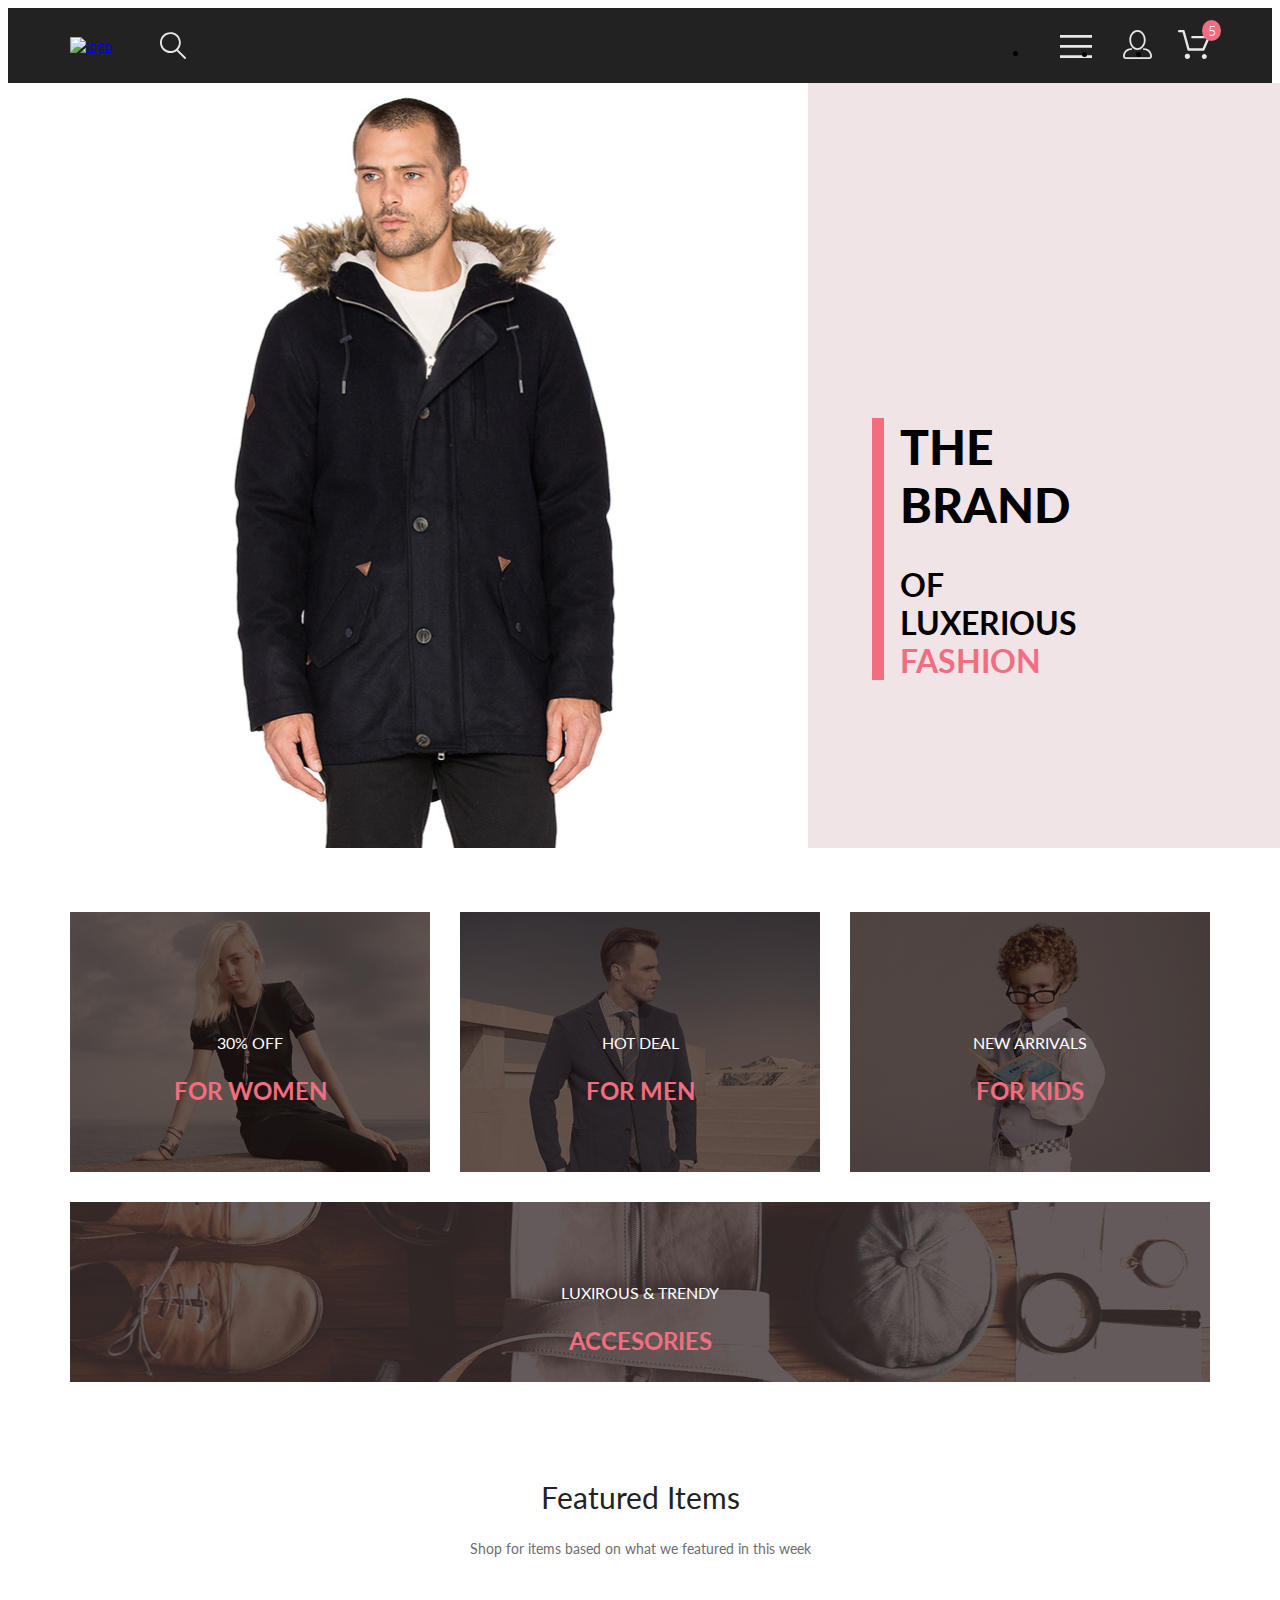
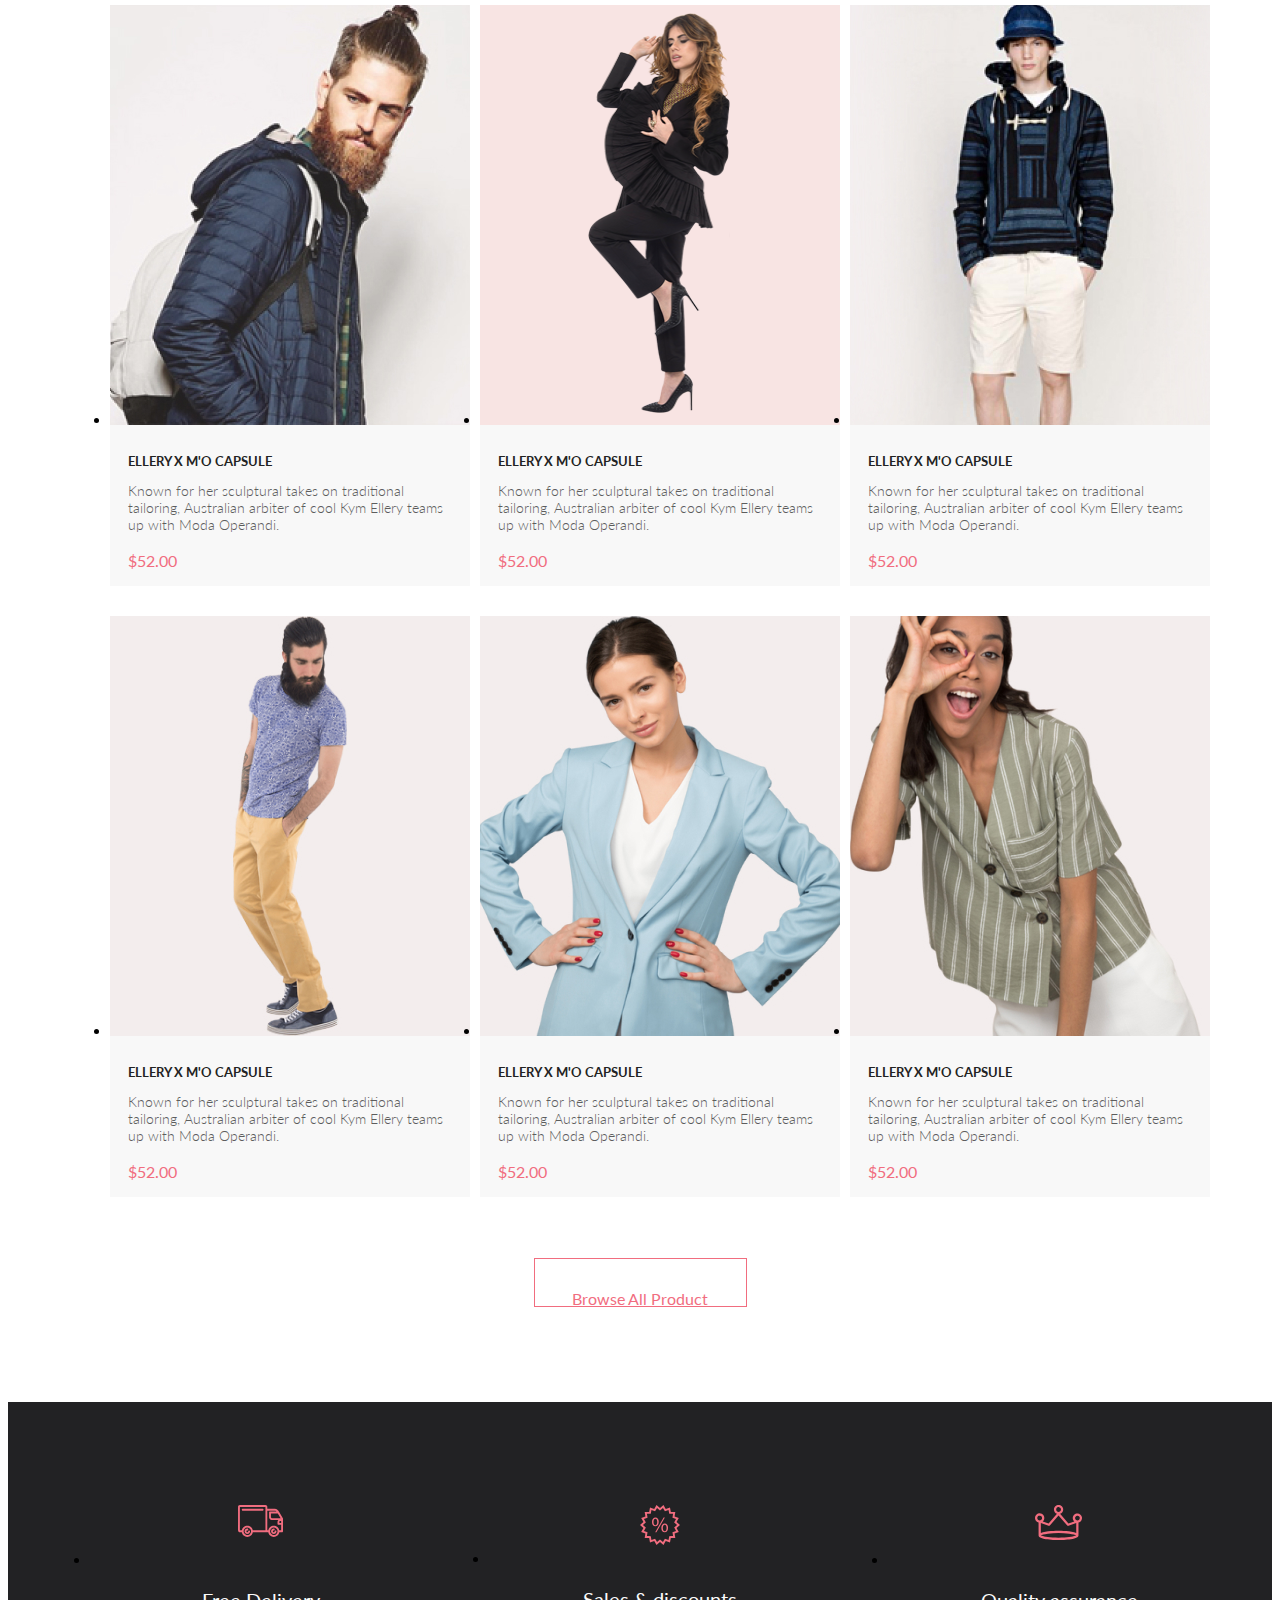
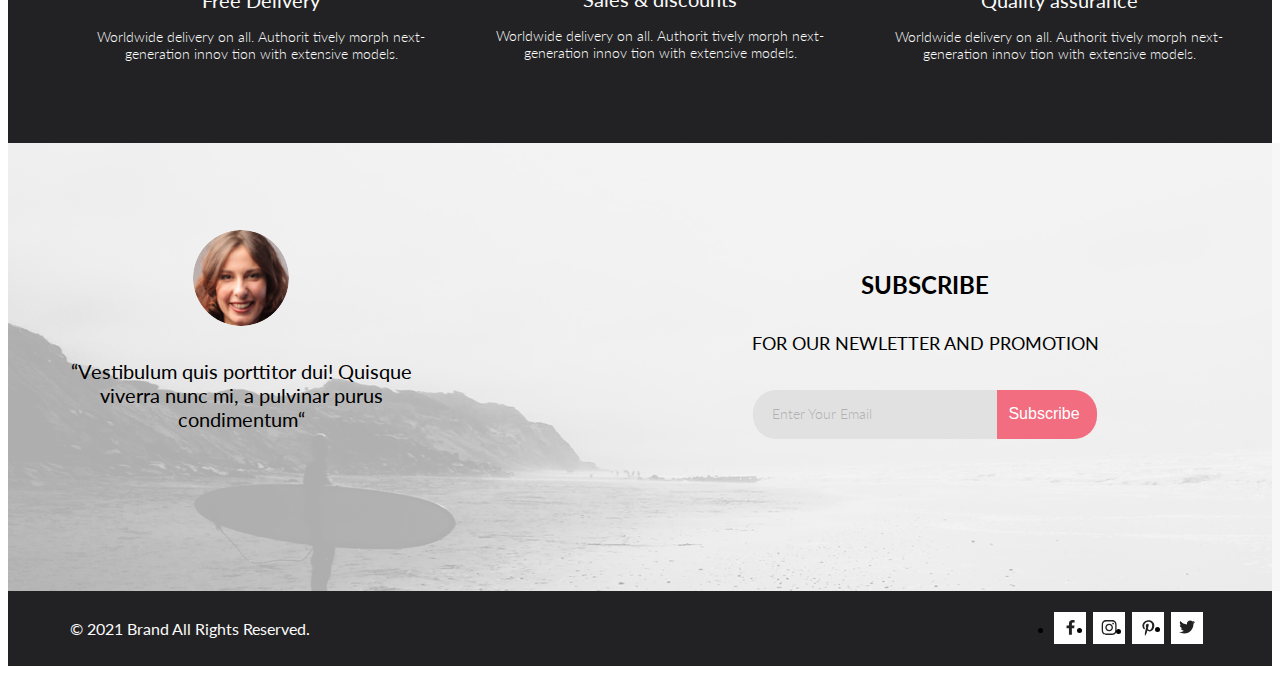
==== commit 5e35372f: "some corrections in picture names" ====
--- a/index.html
+++ b/index.html
@@ -28,11 +28,11 @@
             <path d="M0 23V20.31H32V23H0ZM0 12.76V10.07H32V12.76H0ZM0 2.69V0H32V2.69H0Z"/>
           </svg>
         </button></li>
-        <li class="header__list-item"><button class="header__button">
+        <li class="header__list-item"><a href="registration.html" class="header__button">
           <svg class="icon" width="29" height="29" viewBox="0 0 29 29" xmlns="http://www.w3.org/2000/svg">
             <path d="M14.5 19.937C19 19.937 22.656 15.464 22.656 9.968C22.656 4.472 19 0 14.5 0C13.3631 0.0217413 12.2463 0.303398 11.2351 0.823397C10.2239 1.34339 9.34507 2.08794 8.66602 3C7.12663 4.99573 6.30819 7.45381 6.34399 9.974C6.34399 15.465 10 19.937 14.5 19.937ZM14.5 1.813C18 1.813 20.844 5.472 20.844 9.969C20.844 14.466 17.998 18.125 14.5 18.125C11.002 18.125 8.15603 14.465 8.15503 9.969C8.15403 5.473 11 1.813 14.5 1.813ZM20.844 18.125C20.6036 18.125 20.373 18.2205 20.203 18.3905C20.033 18.5605 19.9375 18.7911 19.9375 19.0315C19.9375 19.2719 20.033 19.5025 20.203 19.6725C20.373 19.8425 20.6036 19.938 20.844 19.938C22.526 19.9399 24.1386 20.6088 25.3279 21.7982C26.5172 22.9875 27.1861 24.6 27.188 26.282C27.1875 26.5221 27.0918 26.7523 26.922 26.9221C26.7522 27.0918 26.5221 27.1875 26.282 27.188H2.71997C2.47985 27.1875 2.24975 27.0918 2.07996 26.9221C1.91016 26.7523 1.81449 26.5221 1.81396 26.282C1.81608 24.6001 2.48517 22.9877 3.67444 21.7985C4.86371 20.6092 6.47608 19.9401 8.15796 19.938C8.39824 19.938 8.62868 19.8425 8.79858 19.6726C8.96849 19.5027 9.06396 19.2723 9.06396 19.032C9.06396 18.7917 8.96849 18.5613 8.79858 18.3914C8.62868 18.2215 8.39824 18.126 8.15796 18.126C5.99541 18.1279 3.92201 18.9875 2.39258 20.5164C0.863144 22.0453 0.00264777 24.1185 0 26.281C0.000794067 27.0019 0.287502 27.693 0.797241 28.2027C1.30698 28.7125 1.99811 28.9992 2.71899 29H26.282C27.0027 28.9989 27.6936 28.7121 28.2031 28.2024C28.7126 27.6927 28.9992 27.0017 29 26.281C28.9974 24.1187 28.1372 22.0457 26.6083 20.5168C25.0793 18.9878 23.0063 18.1276 20.844 18.125Z"/>
           </svg>
-        </button></li>
+        </a></li>
         <li class="header__list-item header__cart"><a href="cart.html" class="header__button">
           <div class="header__cart-circle">5</div>
           <svg class="icon" width="33" height="29" viewBox="0 0 33 29" xmlns="http://www.w3.org/2000/svg">
@@ -82,7 +82,7 @@
 
   <main class="main">
     <section class="name">
-      <img class="name__img" src="img/layer-57.jpg" alt="Мужчина в куртке">
+      <img class="name__img" src="img/layer-1.jpg" alt="Мужчина в куртке">
       <div class="name__content">
         <div class="name__header">
           <h1>the brand</h1>
@@ -98,8 +98,8 @@
             <p class="stock__offer-text">30% off</p>
             <p class="stock__offer-for">for women</p>
         </a>
-        <img class="stock__back" src="img/rectangle-20.svg" alt="Скидки для женщин">
-        <img src="img/layer-43.jpg" alt="Скидки для женщин">
+        <img class="stock__back" src="img/rectangle-1.svg" alt="Скидки для женщин">
+        <img src="img/layer-2.jpg" alt="Скидки для женщин">
       </div>
 
       <div class="stock__offer">
@@ -107,8 +107,8 @@
             <p class="stock__offer-text">hot deal</p>
             <p class="stock__offer-for">for men</p>
         </a>
-        <img class="stock__back" src="img/rectangle-20.svg" alt="Скидки для мужчин">
-        <img src="img/layer-30.jpg" alt="Скидки для мужчин">
+        <img class="stock__back" src="img/rectangle-1.svg" alt="Скидки для мужчин">
+        <img src="img/layer-3.jpg" alt="Скидки для мужчин">
       </div>
 
       <div class="stock__offer">
@@ -116,8 +116,8 @@
             <p class="stock__offer-text">new arrivals</p>
             <p class="stock__offer-for">for kids</p>
         </a>
-        <img class="stock__back" src="img/rectangle-20.svg" alt="Скидки для детей">
-        <img src="img/layer-31.jpg" alt="Скидки для детей">
+        <img class="stock__back" src="img/rectangle-1.svg" alt="Скидки для детей">
+        <img src="img/layer-4.jpg" alt="Скидки для детей">
       </div>
 
       <div class="stock__offer stock__offer-last">
@@ -125,8 +125,8 @@
             <p class="stock__offer-text stock__offer-lasttext">luxirous & trendy</p>
             <p class="stock__offer-for">accesories</p>
         </a>
-        <img class="stock__back stock__back-last" src="img/rectangle-21.svg" alt="Аксессуары люкс">
-        <img src="img/layer-32.jpg" alt="Аксессуары люкс">
+        <img class="stock__back stock__back-last" src="img/rectangle-2.svg" alt="Аксессуары люкс">
+        <img src="img/layer-5.jpg" alt="Аксессуары люкс">
       </div>
     </section>
 
@@ -259,16 +259,16 @@
       <img class="footer__back" src="img/footer-back.svg" alt="picture">
       <div class="container subscribe">
         <div class="subscribe__1">
-          <img class="subscribe__1-foto" src="img/layer-40.jpg" alt="foto">
+          <img class="subscribe__1-foto" src="img/layer-6.jpg" alt="foto">
           <p class="subscribe__1-text">“Vestibulum quis porttitor dui! Quisque viverra nunc mi, a pulvinar purus condimentum“</p>
         </div>
         <div class="subscribe__2">
           <p class="subscribe__2-title">subscribe</p>
-          <p class="subscribe__2-text">for OUR NEWLETTER AND PROMOTION</p>
-          <div class="mail">
-            <input type="text" class="email" placeholder="Enter Your Email">
-            <input type="button" class="subscribe__button" value="Subscribe" onclick="#">
-          </div>
+          <p class="subscribe__2-text">for our newletter and PROMOTION</p>
+          <form action="" method="GET" class="mail">
+            <input type="email" required class="email" placeholder="Enter Your Email">
+            <button type="submit" class="subscribe__button" value="subscribe" onclick="#">Subscribe</button>
+          </form>
         </div>
       </div>
     </div>
--- a/css/style.css
+++ b/css/style.css
@@ -6,6 +6,7 @@
   --grey-color: #E8E8E8;
   --grey2-color: #F8F8F8;
   --grey3-color: #E1E1E1;
+  --grey4-color: #b1b1b1;
   --darkgrey-color: #6F6E6E;
   --darkgrey2-color: #5D5D5D;
   --white-color: #FFFFFF;
@@ -35,6 +36,11 @@
   overflow: hidden;
   border: 0;
   clip: rect(0 0 0 0);
+}
+
+button:active,
+button:focus {
+  outline: none;
 }
 
 /*Header*/
@@ -105,6 +111,7 @@
   left: 1370px;
   top: 75px;
   text-align: left;
+  z-index: 1;
 }
 
 .header__nav-cross {
@@ -312,6 +319,7 @@
   height: 581px;
   background-color: var(--grey2-color);
   margin-bottom: 30px;
+  z-index: 1;
 }
 
 .feature:hover .feature__img {
@@ -500,7 +508,7 @@
 .footer-1 {
   position: relative;
   height: 448px;
-  background-image: url(../img/layer-41.jpg);
+  background-image: url(../img/layer-7.jpg);
 }
 
 .footer__back {
@@ -584,6 +592,8 @@
   width: 100px;
   height: 49px;
   color: var(--white-color);
+  font-size: 16px;
+  font-weight: 400;
   background-color: var(--pink-color);
   border-radius: 0 23px 23px 0;
 }
@@ -632,38 +642,38 @@
   fill: var(--white-color);
 }
 
-/* Placeholder - текст подсказки */
+/* Placeholder - текст подсказки*/
 ::-webkit-input-placeholder { /* Google Chrome, Opera, Safari, Android */
-  color: var(--darkgrey-color);
+  color: var(--grey4-color);
   font-size: 14px;
-  font-weight: 400;
+  font-weight: 300;
   font-family: 'Lato', 'Arial', sans-serif;
   text-transform: none;}
 
 ::-moz-placeholder { /* Firefox 19+ */
-  color: var(--darkgrey-color);
+  color: var(--grey4-color);
   font-size: 14px;
-  font-weight: 400;
+  font-weight: 300;
   font-family: 'Lato', 'Arial', sans-serif;
   text-transform: none;}
 
 :-moz-placeholder { /* Firefox 18- */
-  color: var(--darkgrey-color);
+  color: var(--grey4-color);
   font-size: 14px;
-  font-weight: 400;
+  font-weight: 300;
   font-family: 'Lato', 'Arial', sans-serif;
   text-transform: none;}
 
 ::-ms-input-placeholder { /* Microsoft Edge */
-  color: var(--darkgrey-color);
+  color: var(--grey4-color);
   font-size: 14px;
-  font-weight: 400;
+  font-weight: 300;
   font-family: 'Lato', 'Arial', sans-serif;
   text-transform: none;}
 
 :-ms-input-placeholder { /* IE */
-  color: var(--darkgrey-color);
+  color: var(--grey4-color);
   font-size: 14px;
-  font-weight: 400;
+  font-weight: 300;
   font-family: 'Lato', 'Arial', sans-serif;
   text-transform: none;}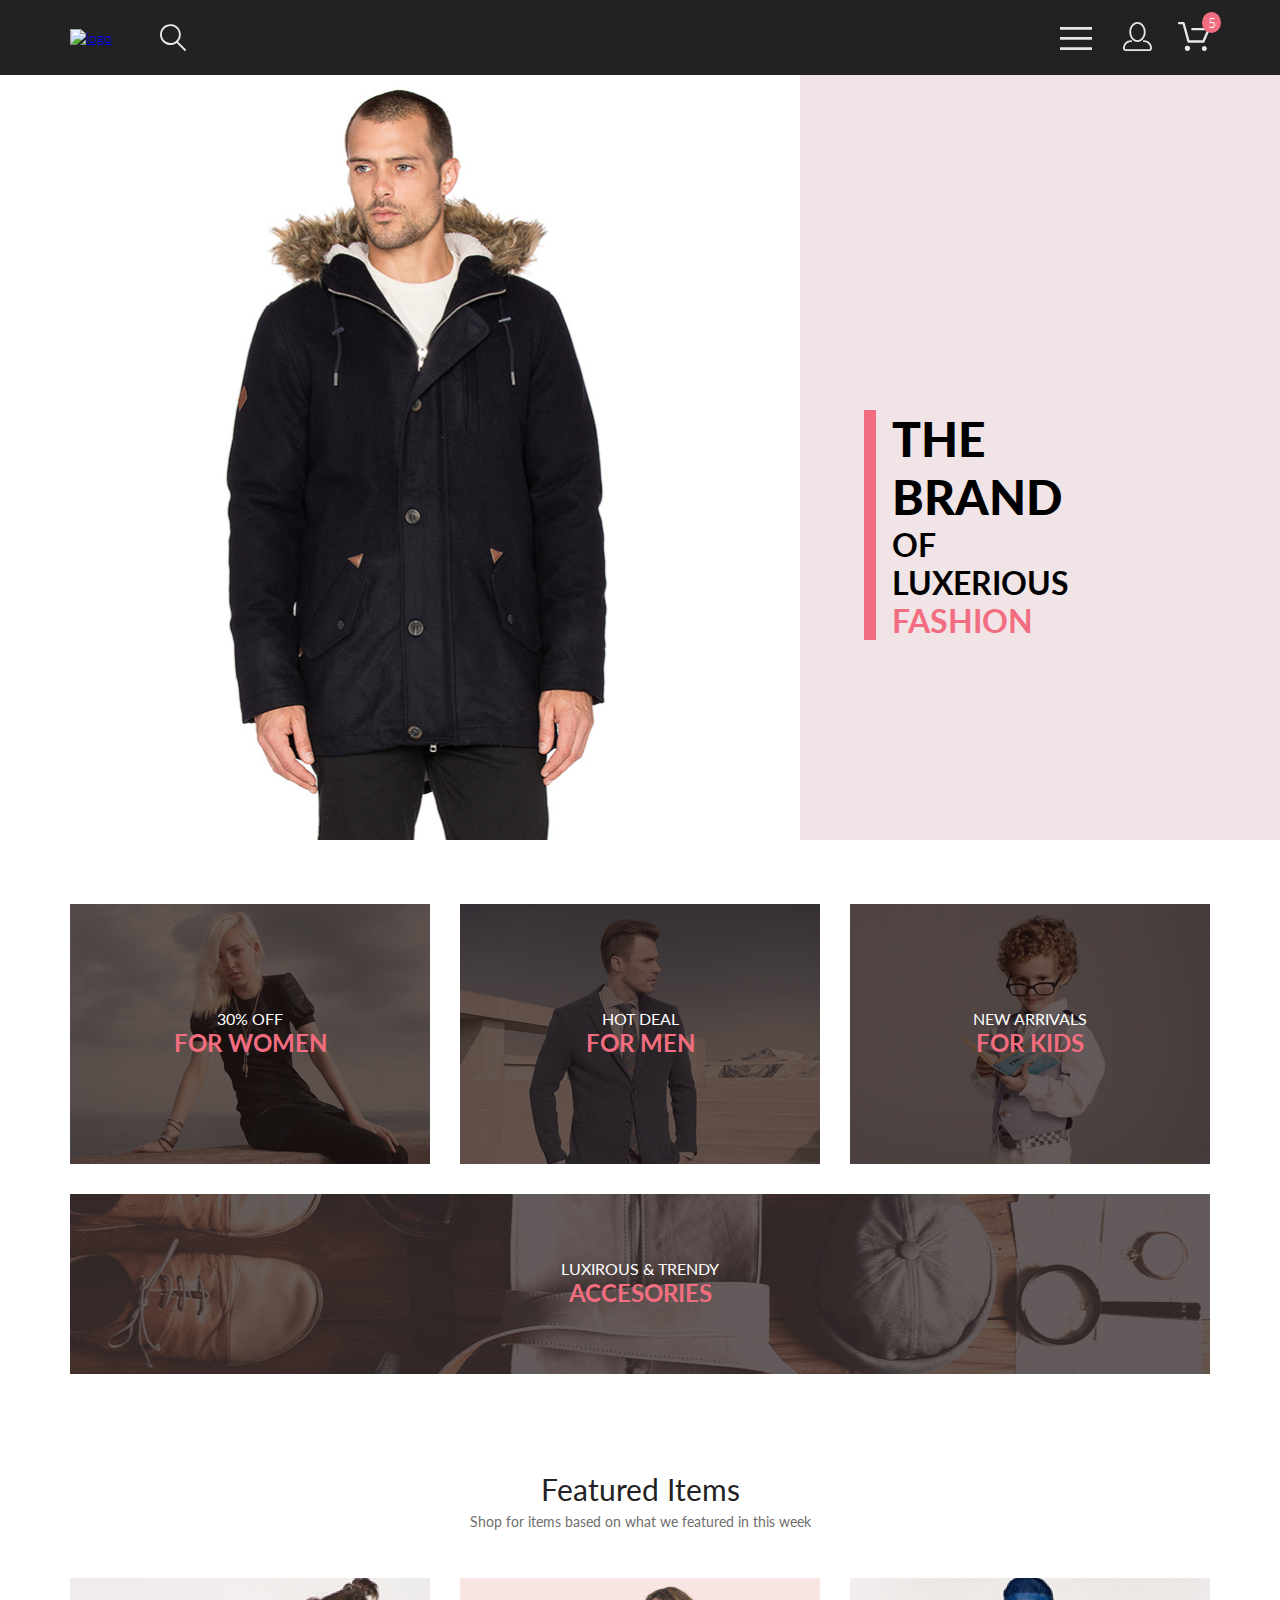
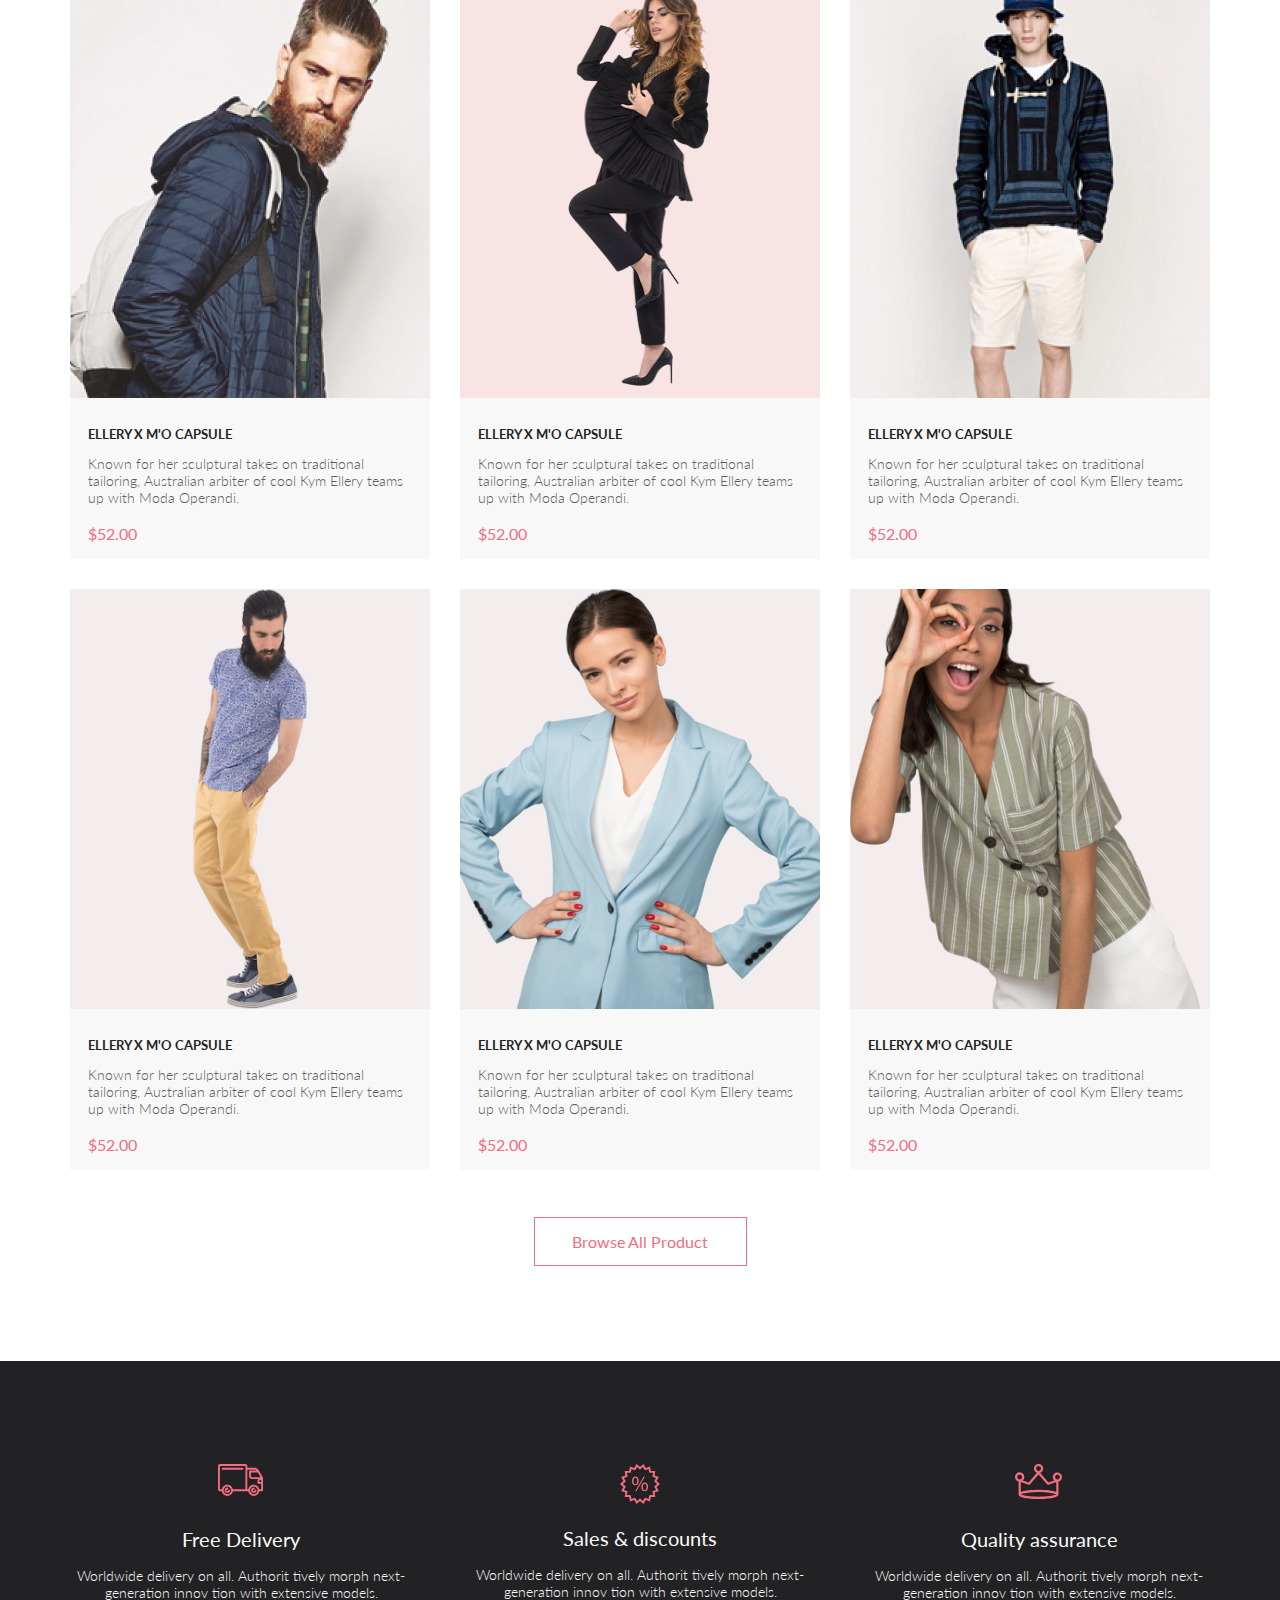
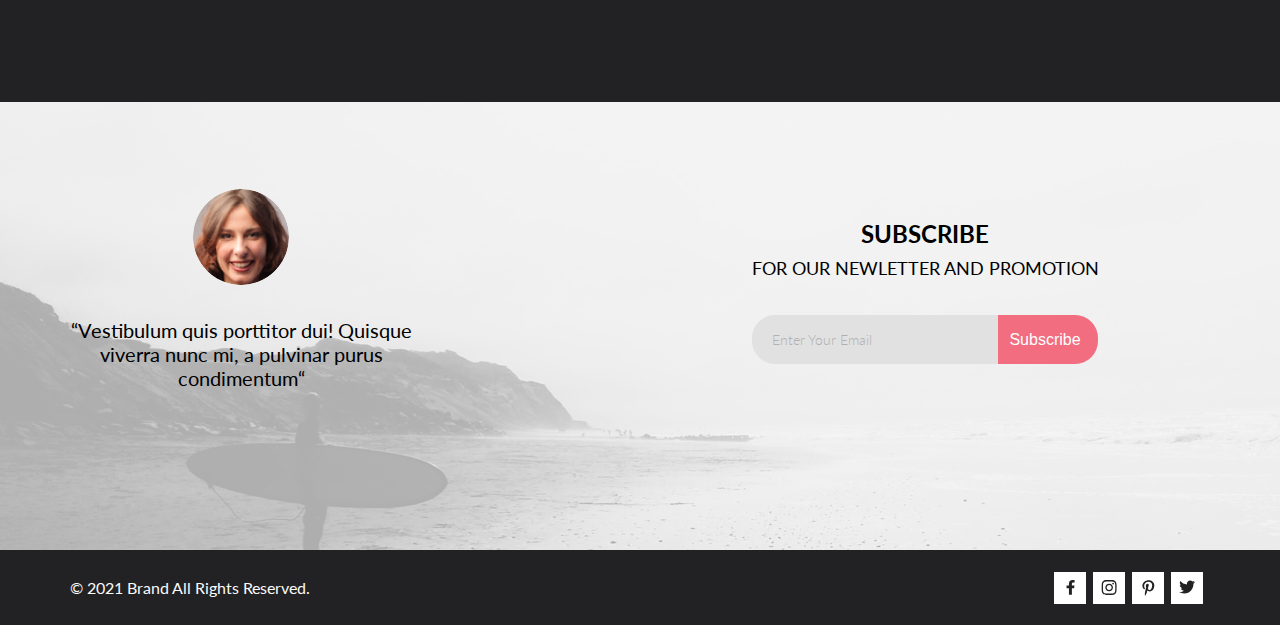
==== commit f9725439: "add scss" ====
--- a/index.html
+++ b/index.html
@@ -2,9 +2,8 @@
 <html lang="en">
 <head>
   <meta charset="UTF-8">
-  <meta name="viewport" content="width=device-width">
+  <meta name="viewport" content="width=device-width, initial-scale=1">
   <title>Магазин</title>
-  <link rel="stylesheet" href="css/reset.css">
   <link rel="stylesheet" href="css/style.css">
   <link rel="preconnect" href="https://fonts.gstatic.com">
   <link href="https://fonts.googleapis.com/css2?family=Lato:wght@300;400;700&display=swap" rel="stylesheet">
@@ -264,8 +263,8 @@
         </div>
         <div class="subscribe__2">
           <p class="subscribe__2-title">subscribe</p>
-          <p class="subscribe__2-text">for our newletter and PROMOTION</p>
-          <form action="" method="GET" class="mail">
+          <p class="subscribe__2-text">for our newletter and promotion</p>
+          <form method="GET" class="mail">
             <input type="email" required class="email" placeholder="Enter Your Email">
             <button type="submit" class="subscribe__button" value="subscribe" onclick="#">Subscribe</button>
           </form>
--- a/css/style.css
+++ b/css/style.css
@@ -1,18 +1,59 @@
-:root {
-  --black-color: #222222;
-  --black2-color: #222224;
-  --lightpink-color: #F1E4E6;
-  --pink-color: #F16D7F;
-  --grey-color: #E8E8E8;
-  --grey2-color: #F8F8F8;
-  --grey3-color: #E1E1E1;
-  --grey4-color: #b1b1b1;
-  --darkgrey-color: #6F6E6E;
-  --darkgrey2-color: #5D5D5D;
-  --white-color: #FFFFFF;
-  --white2-color: #FBFBFB;
-}
-
+@charset "UTF-8";
+/* http://meyerweb.com/eric/tools/css/reset/ 
+   v2.0 | 20110126
+   License: none (public domain)
+*/
+html, body, div, span, applet, object, iframe,
+h1, h2, h3, h4, h5, h6, p, blockquote, pre,
+a, abbr, acronym, address, big, cite, code,
+del, dfn, em, img, ins, kbd, q, s, samp,
+small, strike, strong, sub, sup, tt, var,
+b, u, i, center,
+dl, dt, dd, ol, ul, li,
+fieldset, form, label, legend,
+table, caption, tbody, tfoot, thead, tr, th, td,
+article, aside, canvas, details, embed,
+figure, figcaption, footer, header, hgroup,
+menu, nav, output, ruby, section, summary,
+time, mark, audio, video {
+  margin: 0;
+  padding: 0;
+  border: 0;
+  font-size: 100%;
+  font: inherit;
+  vertical-align: baseline;
+}
+
+/* HTML5 display-role reset for older browsers */
+article, aside, details, figcaption, figure,
+footer, header, hgroup, menu, nav, section {
+  display: block;
+}
+
+body {
+  line-height: 1;
+}
+
+ol, ul {
+  list-style: none;
+}
+
+blockquote, q {
+  quotes: none;
+}
+
+blockquote:before, blockquote:after,
+q:before, q:after {
+  content: '';
+  content: none;
+}
+
+table {
+  border-collapse: collapse;
+  border-spacing: 0;
+}
+
+/*Общие стили*/
 body {
   font-family: 'Lato', 'Arial', sans-serif;
   font-style: normal;
@@ -43,68 +84,114 @@
   outline: none;
 }
 
+/* Placeholder - текст подсказки*/
+::-webkit-input-placeholder {
+  /* Google Chrome, Opera, Safari, Android */
+  color: #b1b1b1;
+  font-size: 14px;
+  font-weight: 300;
+  font-family: 'Lato', 'Arial', sans-serif;
+  text-transform: none;
+}
+
+::-moz-placeholder {
+  /* Firefox 19+ */
+  color: #b1b1b1;
+  font-size: 14px;
+  font-weight: 300;
+  font-family: 'Lato', 'Arial', sans-serif;
+  text-transform: none;
+}
+
+:-moz-placeholder {
+  /* Firefox 18- */
+  color: #b1b1b1;
+  font-size: 14px;
+  font-weight: 300;
+  font-family: 'Lato', 'Arial', sans-serif;
+  text-transform: none;
+}
+
+::-ms-input-placeholder {
+  /* Microsoft Edge */
+  color: #b1b1b1;
+  font-size: 14px;
+  font-weight: 300;
+  font-family: 'Lato', 'Arial', sans-serif;
+  text-transform: none;
+}
+
+:-ms-input-placeholder {
+  /* IE */
+  color: #b1b1b1;
+  font-size: 14px;
+  font-weight: 300;
+  font-family: 'Lato', 'Arial', sans-serif;
+  text-transform: none;
+}
+
 /*Header*/
 .header {
   position: relative;
   height: 75px;
-  background-color: var(--black-color);
-}
-
-.header__logo {
+  background-color: #222222;
+  /*Header - Navigation*/
+}
+
+.header .header__logo {
   width: 44px;
   height: 38px;
   margin-right: 16px;
 }
 
-.header__button {
+.header .header__button {
   background-color: transparent;
   border: none;
   padding-top: 5px;
   margin-left: 25px;
 }
 
-.icon {
-  fill: var(--grey-color);
-}
-
-.icon:hover {
-  fill: var(--pink-color);
-}
-
-.header__container {
+.header .icon {
+  fill: #E8E8E8;
+}
+
+.header .icon:hover {
+  fill: #f16d7f;
+}
+
+.header .header__container {
   display: flex;
   justify-content: space-between;
   align-items: center;
   height: 100%;
 }
 
-.header__logo-wrp,
-.header__list {
+.header .header__logo-wrp,
+.header .header__list {
   display: flex;
   align-items: center;
 }
 
-.header__cart {
-  position: relative;
-}
-
-.header__cart-circle {
+.header .header__cart {
+  position: relative;
+}
+
+.header .header__cart-circle {
   position: absolute;
   top: -10px;
   left: 50px;
   width: 19px;
   height: 19px;
   border-radius: 50%;
-  background-color: var(--pink-color);
-  color: var(--white-color);
+  background-color: #f16d7f;
+  color: #FFFFFF;
   text-align: center;
   padding-top: 2px;
 }
 
-/*Header - Navigation*/
-.header__nav {
-  position: absolute;
-  background-color: var(--white-color);
+.header .header__nav {
+  position: absolute;
+  background-color: #FFFFFF;
   box-shadow: 6px 6px 14px rgba(98, 81, 81, 0.25), -1px -1px 10px rgba(98, 81, 81, 0.2);
   width: 230px;
   height: 765px;
@@ -114,56 +201,62 @@
   z-index: 1;
 }
 
-.header__nav-cross {
+.header .header__nav-cross {
   padding: 16px 0 9px 203px;
 }
 
-.header__nav-title {
+.header .header__nav-title {
   text-transform: uppercase;
   font-weight: 700;
-  color: var(--black-color);
+  font-size: 14px;
+  line-height: 17px;
+  color: #222222;
   padding: 0 0 4px 34px;
 }
 
-.header__nav-item {
+.header .header__nav-item {
   padding: 20px 0 0 33px;
 }
 
-.header__nav-link {
+.header .header__nav-link {
   text-decoration: none;
   text-transform: uppercase;
   font-weight: 400;
-  color: var(--pink-color);
-}
-
-.header__nav-link:hover {
+  font-size: 14px;
+  line-height: 17px;
+  color: #f16d7f;
+}
+
+.header .header__nav-link:hover {
   text-decoration: underline;
 }
 
-.header__nav-link:active {
+.header .header__nav-link:active {
   text-decoration: underline;
-  color: var(--darkgrey-color);
-}
-
-.header__nav-sublist {
+  color: #6F6E6E;
+}
+
+.header .header__nav-sublist {
   padding-top: 11px;
   padding-left: 22px;
 }
 
-.header__nav-sublink {
+.header .header__nav-sublink {
   text-decoration: none;
   text-transform: none;
   font-weight: 400;
-  color: var(--darkgrey-color);
-}
-
-.header__nav-sublink:hover {
+  font-size: 14px;
+  line-height: 17px;
+  color: #6F6E6E;
+}
+
+.header .header__nav-sublink:hover {
   text-decoration: underline;
 }
 
-.header__nav-sublink:active {
+.header .header__nav-sublink:active {
   text-decoration: underline;
-  color: var(--pink-color);
+  color: #f16d7f;
 }
 
 /*Main - name*/
@@ -171,73 +264,73 @@
   display: flex;
 }
 
-.name__img {
+.name .name__img {
   width: 800px;
   height: 765px;
 }
 
-.name__content {
+.name .name__content {
   width: 800px;
   height: 765px;
-  background-color: var(--lightpink-color);
-}
-
-.name__header::before {
+  background-color: #F1E4E6;
+}
+
+.name .name__header {
+  position: relative;
+  padding-left: 16px;
+  margin: 335px 300px 0 76px;
+}
+
+.name .name__header::before {
   position: absolute;
   content: '';
   width: 12px;
   height: 100%;
-  background-color: var(--pink-color);
+  background-color: #f16d7f;
   left: -12px;
 }
 
-.name__header {
-  position: relative;
-  padding-left: 16px;
-  margin: 335px 300px 0 76px;
-}
-
-h1 {
+.name h1 {
   font-weight: 900;
   font-size: 48px;
   line-height: 58px;
   text-transform: uppercase;
 }
 
-.name__text {
+.name .name__text {
   font-weight: 700;
   font-size: 32px;
   line-height: 38px;
   text-transform: uppercase;
 }
 
-.colortext {
-  color: var(--pink-color);
+.name .colortext {
+  color: #f16d7f;
 }
 
 /*Main - stock*/
 .stock {
   display: flex;
+  justify-content: space-between;
+  align-content: space-between;
   flex-wrap: wrap;
   margin-top: 64px;
   margin-bottom: 97px;
   height: 470px;
-  justify-content: space-between;
-  align-content: space-between;
-}
-
-.stock__offer {
+}
+
+.stock .stock__offer {
   width: 360px;
   height: 260px;
   position: relative;
 }
 
-.stock__offer-last {
+.stock .stock__offer-last {
   width: 1140px;
   height: 180px;
 }
 
-.stock__item {
+.stock .stock__item {
   position: absolute;
   text-align: center;
   width: 360px;
@@ -247,40 +340,40 @@
   z-index: 1;
 }
 
-.stock__item-last {
+.stock .stock__item:hover {
+  background-color: rgba(244, 244, 244, 0.2);
+}
+
+.stock .stock__item-last {
   width: 1140px;
   height: 180px;
 }
 
-.stock__item:hover {
-  background-color: rgba(244, 244, 244, 0.2);;
-}
-
-.stock__back {
+.stock .stock__back {
   position: absolute;
   width: 360px;
   height: 260px;
 }
 
-.stock__back-last {
+.stock .stock__back-last {
   width: 1140px;
   height: 180px;
 }
 
-.stock__offer-text {
-  color: var(--white-color);
+.stock .stock__offer-text {
+  color: #FFFFFF;
   padding-top: 105px;
   font-weight: 400;
   font-size: 16px;
   line-height: 19px;
 }
 
-.stock__offer-lasttext {
+.stock .stock__offer-lasttext {
   padding-top: 65px;
 }
 
-.stock__offer-for {
-  color: var(--pink-color);
+.stock .stock__offer-for {
+  color: #f16d7f;
   font-weight: 700;
   font-size: 24px;
   line-height: 29px;
@@ -291,48 +384,48 @@
   text-align: center;
 }
 
-.featured__name {
+.featured .featured__name {
   font-weight: 400;
   font-size: 30px;
   line-height: 36px;
-  color: var(--black-color);
-}
-
-.featured__subtitle {
+  color: #222222;
+}
+
+.featured .featured__subtitle {
   font-weight: 400;
   font-size: 14px;
   line-height: 17px;
-  color: var(--darkgrey-color);
+  color: #6F6E6E;
   margin-top: 6px;
   margin-bottom: 48px;
 }
 
-.features{
+.featured .features {
   display: flex;
   flex-wrap: wrap;
   justify-content: space-between;
 }
 
-.feature {
+.featured .feature {
   position: relative;
   width: 360px;
   height: 581px;
-  background-color: var(--grey2-color);
+  background-color: #F8F8F8;
   margin-bottom: 30px;
   z-index: 1;
 }
 
-.feature:hover .feature__img {
+.featured .feature:hover .feature__img {
   filter: brightness(55%);
 }
 
-.feature:hover .feature__button {
-  display: flex;
+.featured .feature:hover .feature__button {
+  display: flex;
+  align-items: center;
   justify-content: center;
-  align-items: center;
-}
-
-.feature__button {
+}
+
+.featured .feature__button {
   position: absolute;
   display: none;
   width: 138px;
@@ -340,95 +433,95 @@
   top: 188px;
   left: 111px;
   background-color: transparent;
-  color: var(--white-color);
-  border: 1px solid var(--white-color);
+  color: #FFFFFF;
+  border: 1px solid #FFFFFF;
   padding: 0;
 }
 
-.feature__button:hover {
-  background-color: var(--pink-color);
-}
-
-.feature__button-text {
+.featured .feature__button:hover {
+  background-color: #f16d7f;
+}
+
+.featured .feature__button-text {
   font-weight: 400;
   margin-left: 11px;
 }
 
-.feature-pic2 {
+.featured .feature-pic2 {
   position: absolute;
   height: 400px;
   top: 8px;
   left: 108px;
 }
 
-.feature__link {
+.featured .feature__link {
   text-decoration: none;
 }
 
-.feature__link:hover {
+.featured .feature__link:hover {
   text-decoration: underline;
 }
 
-.feature__link:active {
+.featured .feature__link:active {
   text-decoration: underline;
-  color: var(--pink-color);
-}
-
-.feature__name {
+  color: #f16d7f;
+}
+
+.featured .feature__name {
   text-transform: uppercase;
   text-align: left;
   margin: 25px 0 13px 18px;
-  color: var(--black-color);
+  color: #222222;
   font-weight: 700;
   font-size: 13px;
   line-height: 16px;
 }
 
-.feature__name:active {
-  color: var(--pink-color);
-}
-
-.feature__desc {
+.featured .feature__name:active {
+  color: #f16d7f;
+}
+
+.featured .feature__desc {
   text-align: left;
   margin: 0 18px 18px 18px;
-  color: var(--darkgrey2-color);
-}
-
-.feature__desc:active {
-  color: var(--pink-color);
-}
-
-.feature__price {
+  color: #5D5D5D;
+}
+
+.featured .feature__desc:active {
+  color: #f16d7f;
+}
+
+.featured .feature__price {
   text-align: left;
   margin-left: 18px;
-  color: var(--pink-color);
+  color: #f16d7f;
   font-weight: 400;
   font-size: 16px;
   line-height: 19px;
 }
 
-.browse {
+.featured .browse {
   display: flex;
   justify-content: center;
 }
 
-.browse__button {
+.featured .browse__button {
   width: 211px;
   height: 47px;
   margin-top: 18px;
   margin-bottom: 96px;
-  color: var(--pink-color);
-  outline: 1px solid var(--pink-color);
+  color: #f16d7f;
+  outline: 1px solid #f16d7f;
   text-decoration: none;
   text-align: center;
 }
 
-.browse__button:hover {
-  color: var(--white-color);
-  background-color: var(--pink-color);
-}
-
-.browse__text {
+.featured .browse__button:hover {
+  color: #FFFFFF;
+  background-color: #f16d7f;
+}
+
+.featured .browse__text {
   font-weight: 400;
   font-size: 16px;
   line-height: 19px;
@@ -438,65 +531,395 @@
 /*Main - bonuses*/
 .bonuses {
   height: 341px;
-  background-color: var(--black2-color);
-}
-
-.bonuses__container {
+  background-color: #222224;
+}
+
+.bonuses .bonuses__container {
   display: flex;
   justify-content: space-between;
   height: 100%;
 }
 
-.bonus {
+.bonuses .bonus {
   width: 30%;
   text-align: center;
 }
 
-.bonus__link {
+.bonuses .bonus__link {
   text-decoration: none;
 }
 
-.bonus__link:hover {
+.bonuses .bonus__link:hover {
   text-decoration: underline;
-  color: var(--white-color);
-}
-
-.bonus__link:active {
+  color: #FFFFFF;
+}
+
+.bonuses .bonus__link:active {
   text-decoration: underline;
-  color: var(--pink-color);
-}
-
-.bonus__link:active .bonus__name {
-  color: var(--pink-color);
-}
-
-.bonus__link:active .bonus__desc {
-  color: var(--pink-color);
-}
-
-.bonus__img {
+  color: #f16d7f;
+}
+
+.bonuses .bonus__link:active .bonus__name {
+  color: #f16d7f;
+}
+
+.bonuses .bonus__link:active .bonus__desc {
+  color: #f16d7f;
+}
+
+.bonuses .bonus__img {
   margin-top: 103px;
   padding-bottom: 28px;
 }
 
-.bonus__img-2 {
+.bonuses .bonus__img-2 {
   padding-bottom: 19px;
 }
 
-.bonus__img-3 {
+.bonuses .bonus__img-3 {
   padding-bottom: 25px;
 }
 
-.bonus__name {
-  color: var(--white2-color);
+.bonuses .bonus__name {
+  color: #FBFBFB;
   font-weight: 400;
   font-size: 20px;
   line-height: 24px;
   margin-bottom: 16px;
 }
 
-.bonus__desc {
-  color: var(--white2-color);
+.bonuses .bonus__desc {
+  color: #FBFBFB;
+}
+
+/*2-Catalog*/
+.catalog {
+  height: 148px;
+  background-color: #F8F3F4;
+}
+
+.catalog .catalog__header {
+  display: flex;
+  justify-content: space-between;
+  align-items: center;
+  height: 100%;
+}
+
+.catalog .catalog__name {
+  text-transform: uppercase;
+  color: #f16d7f;
+  font-weight: 400;
+  font-size: 24px;
+  line-height: 29px;
+}
+
+.catalog .catalog__list {
+  display: flex;
+}
+
+.catalog .catalog__item {
+  margin-left: 7px;
+}
+
+.catalog .catalog__link {
+  text-decoration: none;
+  text-transform: uppercase;
+  color: #636363;
+}
+
+.catalog .catalog__link:hover {
+  text-decoration: underline;
+  color: #f16d7f;
+}
+
+.catalog .catalog__link--active {
+  color: #f16d7f;
+  font-weight: 700;
+}
+
+.catalog .catalog__link--active:hover {
+  text-decoration: none;
+}
+
+/*2-Catalog*/
+/*Filters*/
+.filters {
+  position: relative;
+  height: 82px;
+  display: flex;
+  justify-content: start;
+  text-align: left;
+  padding-top: 38px;
+}
+
+.filters .filter {
+  position: relative;
+  width: 360px;
+  height: 518px;
+}
+
+.filters .filter[open] {
+  box-shadow: 6px 6px 14px rgba(98, 81, 81, 0.25), -1px -1px 10px rgba(98, 81, 81, 0.2);
+  background-color: #FFFFFF;
+  z-index: 2;
+}
+
+.filters .filter[open] .filter__name {
+  color: #f16d7f;
+}
+
+.filters .filter[open] .filter__name::after {
+  background-image: url(../img/filter-pink.svg);
+}
+
+.filters .filter__name {
+  text-transform: uppercase;
+  font-weight: 600;
+  padding-top: 13px;
+  padding-right: 273px;
+  padding-left: 16px;
+  outline-style: none;
+}
+
+.filters .filter__name::-webkit-details-marker {
+  display: none;
+}
+
+.filters .filter__name::after {
+  background-image: url(../img/filter.svg);
+  content: '';
+  float: right;
+  width: 15px;
+  height: 10px;
+  margin-top: 3px;
+  margin-left: 11px;
+}
+
+.filters .category {
+  position: relative;
+}
+
+.filters .category[open] .category__name {
+  color: #f16d7f;
+}
+
+.filters .category__name {
+  text-transform: uppercase;
+  font-weight: 400;
+  color: #6F6E6E;
+  padding-top: 24px;
+  padding-left: 34px;
+  padding-bottom: 25px;
+  outline-style: none;
+}
+
+.filters .category__name::-webkit-details-marker {
+  display: none;
+}
+
+.filters .category__name::before {
+  position: absolute;
+  content: '';
+  width: 322px;
+  height: 37px;
+  border-left: 5px solid #f16d7f;
+  border-bottom: 1px solid #E8E8E8;
+  left: 16px;
+  top: 15px;
+}
+
+.filters .category__item {
+  color: #6F6E6E;
+  padding-top: 11px;
+  padding-left: 34px;
+}
+
+.filters .greyfilters {
+  display: flex;
+}
+
+.filters .greyfilter__name {
+  text-transform: uppercase;
+  color: #6F6E6E;
+  padding-top: 13px;
+  margin-left: 28px;
+  outline-style: none;
+}
+
+.filters .greyfilter__name::-webkit-details-marker {
+  display: none;
+}
+
+.filters .greyfilter__name::after {
+  background-image: url(../img/arrow.svg);
+  content: '';
+  float: right;
+  width: 10px;
+  height: 5px;
+  margin-top: 6px;
+  margin-left: 10px;
+}
+
+/*3-Registration*/
+.page {
+  height: 148px;
+  background-color: #F8F3F4;
+}
+
+.page .page__name {
+  text-transform: uppercase;
+  color: #f16d7f;
+  font-weight: 400;
+  font-size: 24px;
+  line-height: 29px;
+  padding-top: 59px;
+}
+
+.reg {
+  display: flex;
+  margin-top: 64px;
+  margin-bottom: 96px;
+}
+
+.reg .reg__form {
+  width: 45%;
+}
+
+.reg .reg__fieldset {
+  border: none;
+  font-weight: 300;
+  font-size: 17px;
+  line-height: 19px;
+  color: #5D5D5D;
+}
+
+.reg .reg__fieldset-input {
+  width: 339px;
+  height: 45px;
+  border: 1px solid #a4a4a4;
+  background-color: transparent;
+  padding-left: 17px;
+  color: #5D5D5D;
+  font-weight: 300;
+  font-size: 14px;
+  line-height: 17px;
+  border-radius: 0;
+  margin-top: 20px;
+}
+
+.reg .reg__fieldset-input:focus {
+  outline: none;
+  border: 1px solid #f16d7f;
+}
+
+.reg .reg__fieldset-input:active {
+  outline: none;
+  border: 1px solid rgba(241, 109, 127, 0.5);
+}
+
+.reg .label-radio {
+  position: relative;
+  display: inline-block;
+  font-weight: 300;
+  font-size: 13px;
+  line-height: 13px;
+  color: #5D5D5D;
+  margin: 33px 0 35px 47px;
+}
+
+.reg .label-radio::before {
+  position: absolute;
+  content: '';
+  width: 17px;
+  height: 17px;
+  border: 1px solid #a4a4a4;
+  border-radius: 50%;
+  top: -6px;
+  left: -27px;
+}
+
+.reg .label-radio1 {
+  margin: 33px 0 35px 27px;
+}
+
+.reg input[type="radio"]:checked + .label-radio::before {
+  background-color: #E1E1E1;
+}
+
+.reg .reg__text {
+  width: 360px;
+  color: #b1b1b1;
+  margin-top: 15px;
+  margin-bottom: 39px;
+}
+
+.reg .join-button {
+  width: 167px;
+  height: 48px;
+  color: #FFFFFF;
+  border: 1px solid #f16d7f;
+  background-color: #f16d7f;
+  text-transform: uppercase;
+  text-align: left;
+  padding-left: 29px;
+  vertical-align: middle;
+}
+
+.reg .join-button:hover {
+  color: #f16d7f;
+  background-color: transparent;
+}
+
+.reg .join-button:hover .join-text::after {
+  background-image: url(../img/arrow-2pink.svg);
+  fill: #f16d7f;
+}
+
+.reg .join-text {
+  position: relative;
+  font-weight: 400;
+}
+
+.reg .join-text::after {
+  position: absolute;
+  content: '';
+  width: 17px;
+  height: 10px;
+  background-image: url(../img/arrow-2.svg);
+  top: 2px;
+  left: 88px;
+}
+
+.reg .reg__desc {
+  font-weight: 300;
+  font-size: 24px;
+  line-height: 29px;
+  width: 55%;
+}
+
+.reg .reg__title {
+  text-transform: uppercase;
+  margin-bottom: 22px;
+}
+
+.reg .reg__subtitle {
+  margin-bottom: 21px;
+}
+
+.reg .reg__bonus-item {
+  position: relative;
+  margin-bottom: 16px;
+  padding-left: 43px;
+}
+
+.reg .reg__bonus-item::before {
+  position: absolute;
+  content: '';
+  width: 20px;
+  height: 16px;
+  background-image: url(../img/mark.svg);
+  top: 7px;
+  left: 1px;
 }
 
 /*Footer*/
@@ -505,17 +928,17 @@
   flex-direction: column;
 }
 
-.footer-1 {
+.footer .footer-1 {
   position: relative;
   height: 448px;
   background-image: url(../img/layer-7.jpg);
 }
 
-.footer__back {
-  position: absolute;
-}
-
-.subscribe {
+.footer .footer__back {
+  position: absolute;
+}
+
+.footer .subscribe {
   position: relative;
   display: flex;
   justify-content: space-between;
@@ -525,35 +948,35 @@
   margin-top: 87px;
 }
 
-.subscribe__1 {
-width: 30%;
-}
-
-.subscribe__1-foto {
-width: 96px;
-height: 96px;
-border-radius: 50%;
-}
-
-.subscribe__1-text {
+.footer .subscribe__1 {
+  width: 30%;
+}
+
+.footer .subscribe__1-foto {
+  width: 96px;
+  height: 96px;
+  border-radius: 50%;
+}
+
+.footer .subscribe__1-text {
   margin-top: 30px;
   font-weight: 400;
   font-size: 20px;
   line-height: 24px;
 }
 
-.subscribe__2 {
+.footer .subscribe__2 {
   width: 50%;
 }
 
-.subscribe__2-title {
+.footer .subscribe__2-title {
   font-weight: 700;
   font-size: 24px;
   line-height: 38px;
   text-transform: uppercase;
 }
 
-.subscribe__2-text {
+.footer .subscribe__2-text {
   font-weight: 400;
   font-size: 18px;
   line-height: 30px;
@@ -561,119 +984,91 @@
   margin-bottom: 32px;
 }
 
-.mail {
+.footer .mail {
   display: inline-flex;
   margin-left: 100px;
 }
 
-input {
+.footer input {
   width: 323px;
-  height: 47px;
-  border: none;
-  background-color: var(--grey3-color);
+  height: 45px;
+  border: 1px solid #E1E1E1;
+  background-color: #E1E1E1;
   padding-left: 19px;
   vertical-align: middle;
-  color: var(--black-color);
+  color: #222222;
+  font-weight: 400;
   font-size: 16px;
-  font-weight: 400;
+  line-height: 17px;
   border-radius: 23px;
 }
 
-input:focus {
-  border: none;
+.footer input:focus {
   outline: none;
-}
-
-.subscribe__button {
+  border: 1px solid #f16d7f;
+}
+
+.footer input:active {
+  outline: none;
+  border: 1px solid rgba(241, 109, 127, 0.5);
+}
+
+.footer .subscribe__button {
   position: relative;
   right: 100px;
   padding-left: 0;
   border: none;
   width: 100px;
   height: 49px;
-  color: var(--white-color);
+  color: #FFFFFF;
+  font-weight: 400;
   font-size: 16px;
-  font-weight: 400;
-  background-color: var(--pink-color);
+  line-height: 17px;
+  background-color: #f16d7f;
   border-radius: 0 23px 23px 0;
 }
 
-.footer-2 {
+.footer .footer-2 {
   height: 75px;
-  background-color: var(--black2-color);
-}
-
-.footer__bottom {
+  background-color: #222224;
+}
+
+.footer .footer__bottom {
   height: 100%;
   display: flex;
   justify-content: space-between;
   align-items: center;
 }
 
-.copyright {
-  color: var(--white2-color);
+.footer .copyright {
+  color: #FBFBFB;
   font-weight: 400;
   font-size: 16px;
   line-height: 19px;
 }
 
-.footer__icons {
-  display: flex;
-}
-
-.footer__icon {
+.footer .footer__icons {
+  display: flex;
+}
+
+.footer .footer__icon {
   width: 32px;
   height: 24px;
-  background-color: var(--white-color);
+  background-color: #FFFFFF;
   margin-right: 7px;
   text-align: center;
   padding-top: 8px;
 }
 
-.footer__icon:hover {
-  background-color: var(--pink-color);
-}
-
-.social-icon {
-  fill: var(--black-color);
-}
-
-.footer__icon:hover .social-icon {
-  fill: var(--white-color);
-}
-
-/* Placeholder - текст подсказки*/
-::-webkit-input-placeholder { /* Google Chrome, Opera, Safari, Android */
-  color: var(--grey4-color);
-  font-size: 14px;
-  font-weight: 300;
-  font-family: 'Lato', 'Arial', sans-serif;
-  text-transform: none;}
-
-::-moz-placeholder { /* Firefox 19+ */
-  color: var(--grey4-color);
-  font-size: 14px;
-  font-weight: 300;
-  font-family: 'Lato', 'Arial', sans-serif;
-  text-transform: none;}
-
-:-moz-placeholder { /* Firefox 18- */
-  color: var(--grey4-color);
-  font-size: 14px;
-  font-weight: 300;
-  font-family: 'Lato', 'Arial', sans-serif;
-  text-transform: none;}
-
-::-ms-input-placeholder { /* Microsoft Edge */
-  color: var(--grey4-color);
-  font-size: 14px;
-  font-weight: 300;
-  font-family: 'Lato', 'Arial', sans-serif;
-  text-transform: none;}
-
-:-ms-input-placeholder { /* IE */
-  color: var(--grey4-color);
-  font-size: 14px;
-  font-weight: 300;
-  font-family: 'Lato', 'Arial', sans-serif;
-  text-transform: none;}+.footer .footer__icon:hover {
+  background-color: #f16d7f;
+}
+
+.footer .footer__icon:hover .social-icon {
+  fill: #FFFFFF;
+}
+
+.footer .social-icon {
+  fill: #222222;
+}
+/*# sourceMappingURL=style.css.map */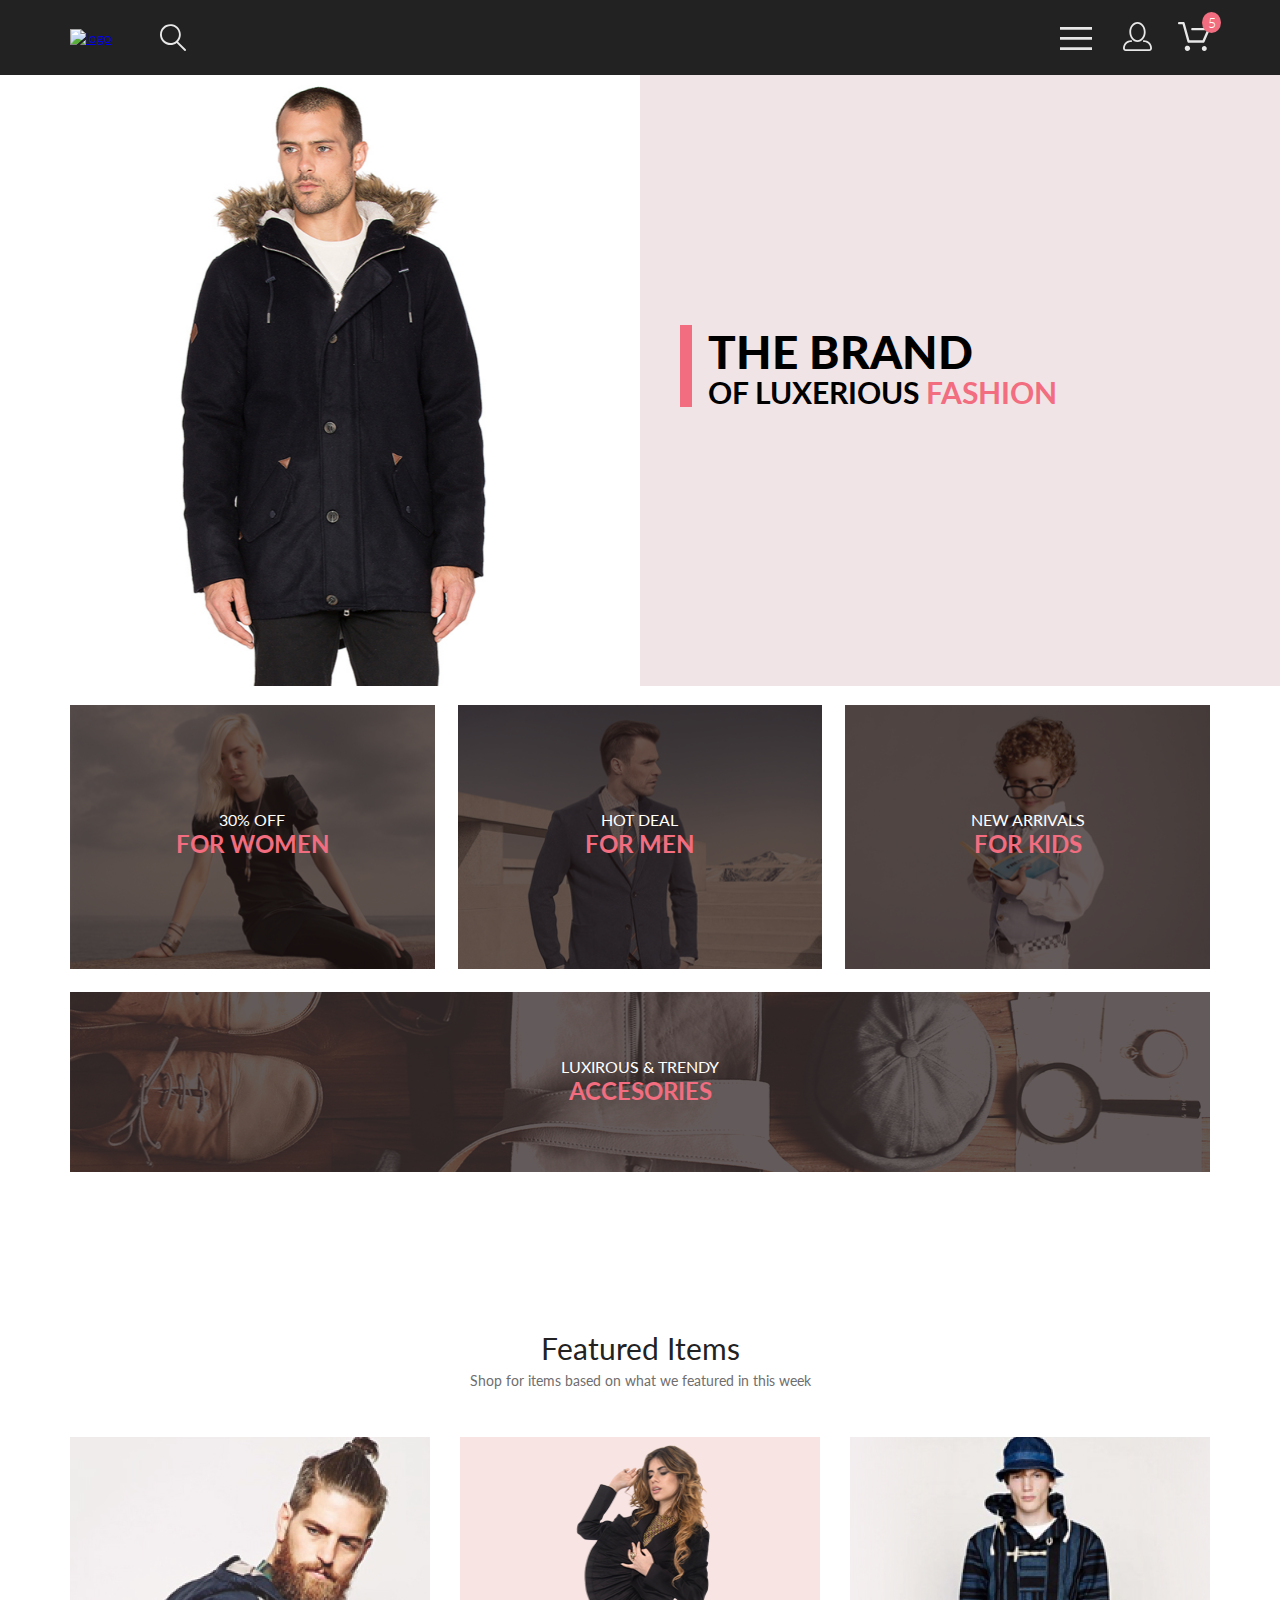
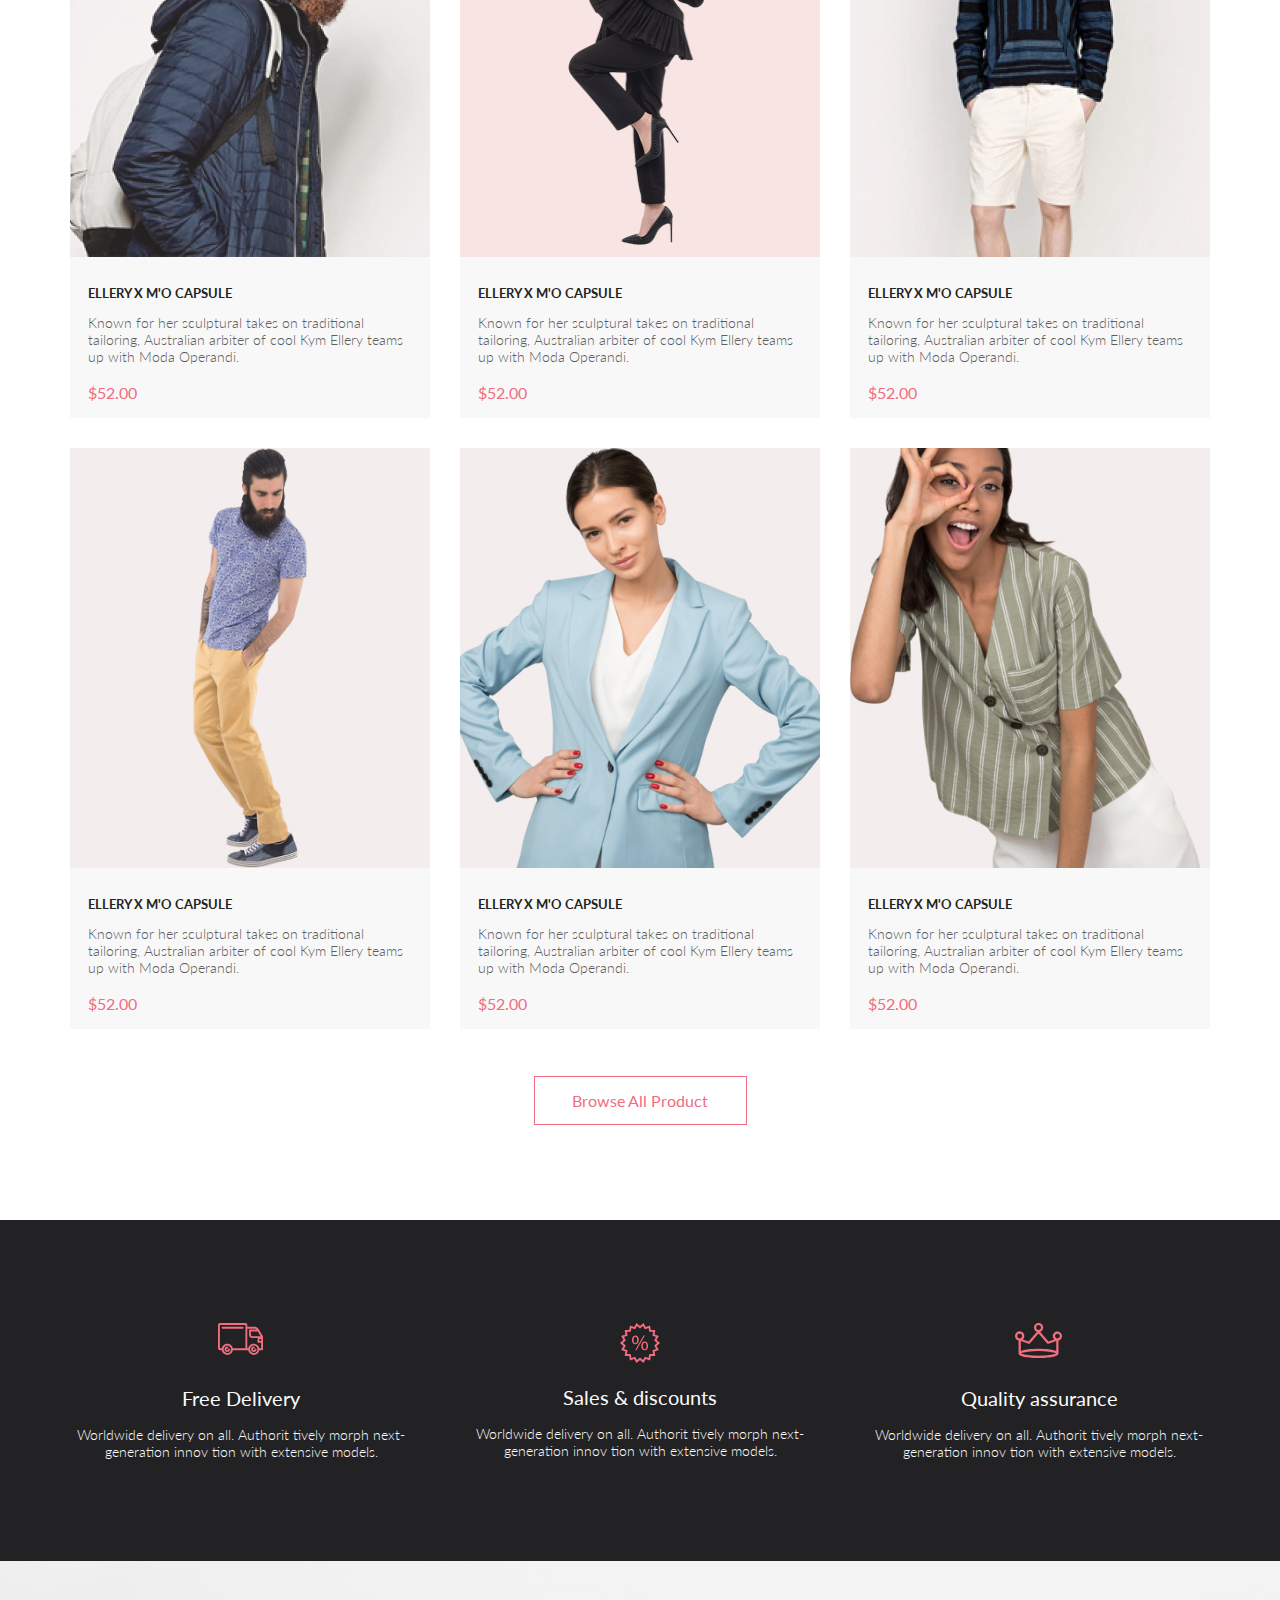
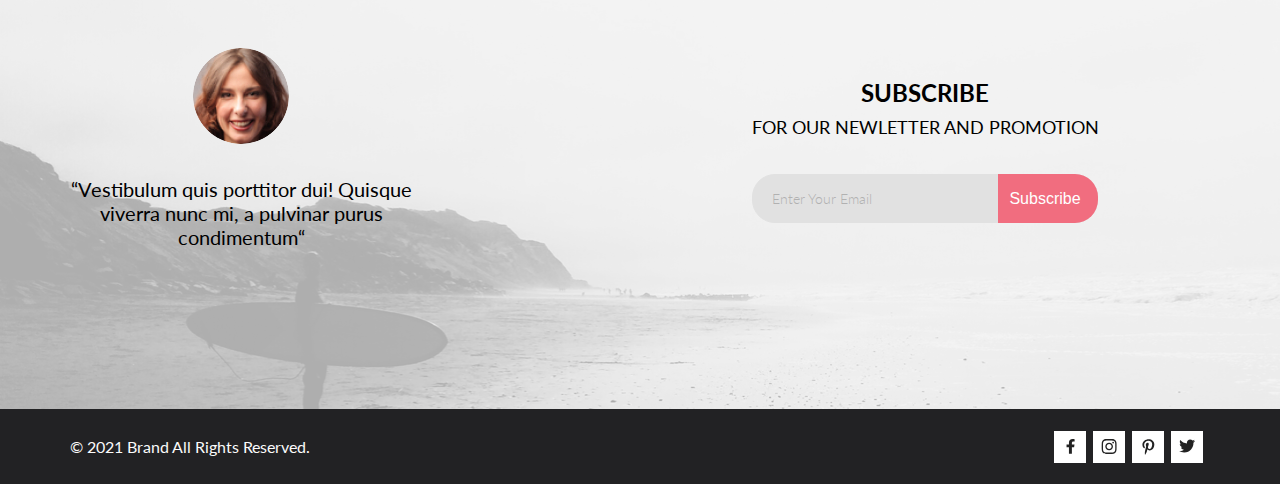
==== commit f8b7768f: "adaptive on the main page" ====
--- a/index.html
+++ b/index.html
@@ -27,7 +27,7 @@
             <path d="M0 23V20.31H32V23H0ZM0 12.76V10.07H32V12.76H0ZM0 2.69V0H32V2.69H0Z"/>
           </svg>
         </button></li>
-        <li class="header__list-item"><a href="registration.html" class="header__button">
+        <li class="header__list-item header__login"><a href="registration.html" class="header__button">
           <svg class="icon" width="29" height="29" viewBox="0 0 29 29" xmlns="http://www.w3.org/2000/svg">
             <path d="M14.5 19.937C19 19.937 22.656 15.464 22.656 9.968C22.656 4.472 19 0 14.5 0C13.3631 0.0217413 12.2463 0.303398 11.2351 0.823397C10.2239 1.34339 9.34507 2.08794 8.66602 3C7.12663 4.99573 6.30819 7.45381 6.34399 9.974C6.34399 15.465 10 19.937 14.5 19.937ZM14.5 1.813C18 1.813 20.844 5.472 20.844 9.969C20.844 14.466 17.998 18.125 14.5 18.125C11.002 18.125 8.15603 14.465 8.15503 9.969C8.15403 5.473 11 1.813 14.5 1.813ZM20.844 18.125C20.6036 18.125 20.373 18.2205 20.203 18.3905C20.033 18.5605 19.9375 18.7911 19.9375 19.0315C19.9375 19.2719 20.033 19.5025 20.203 19.6725C20.373 19.8425 20.6036 19.938 20.844 19.938C22.526 19.9399 24.1386 20.6088 25.3279 21.7982C26.5172 22.9875 27.1861 24.6 27.188 26.282C27.1875 26.5221 27.0918 26.7523 26.922 26.9221C26.7522 27.0918 26.5221 27.1875 26.282 27.188H2.71997C2.47985 27.1875 2.24975 27.0918 2.07996 26.9221C1.91016 26.7523 1.81449 26.5221 1.81396 26.282C1.81608 24.6001 2.48517 22.9877 3.67444 21.7985C4.86371 20.6092 6.47608 19.9401 8.15796 19.938C8.39824 19.938 8.62868 19.8425 8.79858 19.6726C8.96849 19.5027 9.06396 19.2723 9.06396 19.032C9.06396 18.7917 8.96849 18.5613 8.79858 18.3914C8.62868 18.2215 8.39824 18.126 8.15796 18.126C5.99541 18.1279 3.92201 18.9875 2.39258 20.5164C0.863144 22.0453 0.00264777 24.1185 0 26.281C0.000794067 27.0019 0.287502 27.693 0.797241 28.2027C1.30698 28.7125 1.99811 28.9992 2.71899 29H26.282C27.0027 28.9989 27.6936 28.7121 28.2031 28.2024C28.7126 27.6927 28.9992 27.0017 29 26.281C28.9974 24.1187 28.1372 22.0457 26.6083 20.5168C25.0793 18.9878 23.0063 18.1276 20.844 18.125Z"/>
           </svg>
@@ -98,7 +98,7 @@
             <p class="stock__offer-for">for women</p>
         </a>
         <img class="stock__back" src="img/rectangle-1.svg" alt="Скидки для женщин">
-        <img src="img/layer-2.jpg" alt="Скидки для женщин">
+        <img class="stock__img" src="img/layer-2.jpg" alt="Скидки для женщин">
       </div>
 
       <div class="stock__offer">
@@ -107,7 +107,7 @@
             <p class="stock__offer-for">for men</p>
         </a>
         <img class="stock__back" src="img/rectangle-1.svg" alt="Скидки для мужчин">
-        <img src="img/layer-3.jpg" alt="Скидки для мужчин">
+        <img class="stock__img" src="img/layer-3.jpg" alt="Скидки для мужчин">
       </div>
 
       <div class="stock__offer">
@@ -116,7 +116,7 @@
             <p class="stock__offer-for">for kids</p>
         </a>
         <img class="stock__back" src="img/rectangle-1.svg" alt="Скидки для детей">
-        <img src="img/layer-4.jpg" alt="Скидки для детей">
+        <img class="stock__img" src="img/layer-4.jpg" alt="Скидки для детей">
       </div>
 
       <div class="stock__offer stock__offer-last">
@@ -124,8 +124,10 @@
             <p class="stock__offer-text stock__offer-lasttext">luxirous & trendy</p>
             <p class="stock__offer-for">accesories</p>
         </a>
-        <img class="stock__back stock__back-last" src="img/rectangle-2.svg" alt="Аксессуары люкс">
-        <img src="img/layer-5.jpg" alt="Аксессуары люкс">
+        <img class="stock__back stock__back-last stock__back-last1" src="img/rectangle-2.svg" alt="Аксессуары люкс">
+        <img class="stock__back stock__back-last stock__back-last2" src="img/rectangle-2m.svg" alt="Аксессуары люкс">
+        <img class="stock__img stock__img-last stock__img-last1" src="img/layer-5.jpg" alt="Аксессуары люкс">
+        <img class="stock__img stock__img-last stock__img-last2" src="img/layer-5m.jpg" alt="Аксессуары люкс">
       </div>
     </section>
 
@@ -151,7 +153,7 @@
         <li class="feature">
           <div class="feature__img">
             <img class="feature-pic2" src="img/feature-2.svg" alt="Женская одежда">
-            <img src="img/feature-2-back.jpg" alt="Женская одежда">
+            <img class="feature-pic2-back" src="img/feature-2-back.jpg" alt="Женская одежда">
           </div>
           <button class="feature__button">
             <svg width="27" height="25" viewBox="0 0 27 25" fill="none" xmlns="http://www.w3.org/2000/svg">
@@ -247,7 +249,7 @@
           <a class="bonus__link" href="#">
             <img class="bonus__img bonus__img-3" src="img/forma-3.svg" alt="picture">
             <p class="bonus__name">Quality assurance</p>
-            <p class="bonus__desc">Worldwide delivery on all. Authorit tively morph next-generation innov tion with extensive models.</p>
+            <p class="bonus__desc bonus__desc-last">Worldwide delivery on all. Authorit tively morph next-generation innov tion with extensive models.</p>
           </a></li>
       </ul>
     </section>
@@ -255,6 +257,7 @@
 
   <footer class="footer">
     <div class="footer-1">
+      <img class="footer__mobile" src="img/layer-7m.jpg" alt="picture">
       <img class="footer__back" src="img/footer-back.svg" alt="picture">
       <div class="container subscribe">
         <div class="subscribe__1">
--- a/css/style.css
+++ b/css/style.css
@@ -199,6 +199,7 @@
   top: 75px;
   text-align: left;
   z-index: 1;
+  display: none;
 }
 
 .header .header__nav-cross {
@@ -259,9 +260,31 @@
   color: #f16d7f;
 }
 
+@media (max-width: 1250px) {
+  .header__container {
+    padding-left: 32px;
+    padding-right: 32px;
+  }
+}
+
+@media (max-width: 500px) {
+  .header__container {
+    padding-left: 16px;
+    padding-right: 16px;
+  }
+}
+
+@media (max-width: 375px) {
+  .header__login,
+  .header__cart {
+    display: none;
+  }
+}
+
 /*Main - name*/
 .name {
   display: flex;
+  background-color: #F1E4E6;
 }
 
 .name .name__img {
@@ -270,9 +293,7 @@
 }
 
 .name .name__content {
-  width: 800px;
-  height: 765px;
-  background-color: #F1E4E6;
+  width: 100%;
 }
 
 .name .name__header {
@@ -306,6 +327,92 @@
 
 .name .colortext {
   color: #f16d7f;
+}
+
+@media (max-width: 1599px) {
+  .name .name__img {
+    width: 50%;
+    height: 50%;
+  }
+  .name .name__header {
+    margin: 300px 230px 0 66px;
+  }
+  .name h1 {
+    font-weight: 900;
+    font-size: 46px;
+    line-height: 53px;
+  }
+  .name .name__text {
+    font-weight: 700;
+    font-size: 30px;
+    line-height: 29px;
+  }
+}
+
+@media (max-width: 1340px) {
+  .name .name__header {
+    margin: 250px 0 0 52px;
+  }
+}
+
+@media (max-width: 1100px) {
+  .name .name__header {
+    margin: 180px 0 0 52px;
+  }
+  .name h1 {
+    font-weight: 900;
+    font-size: 44px;
+    line-height: 53px;
+  }
+  .name .name__text {
+    font-weight: 700;
+    font-size: 24px;
+    line-height: 29px;
+  }
+}
+
+@media (max-width: 768px) {
+  .name .name__header {
+    margin: 138px 0 0 52px;
+  }
+}
+
+@media (max-width: 740px) {
+  .name .name__img {
+    display: none;
+  }
+  .name .name__content {
+    height: 363px;
+  }
+}
+
+@media (max-width: 410px) {
+  .name .name__header {
+    margin: 148px 16px 0 67px;
+  }
+  .name h1 {
+    font-weight: 900;
+    font-size: 38px;
+    line-height: 45px;
+  }
+  .name .name__text {
+    font-weight: 700;
+    font-size: 20px;
+    line-height: 24px;
+  }
+}
+
+@media (max-width: 370px) {
+  .name h1 {
+    font-weight: 900;
+    font-size: 32px;
+    line-height: 36px;
+  }
+  .name .name__text {
+    font-weight: 700;
+    font-size: 16px;
+    line-height: 18px;
+  }
 }
 
 /*Main - stock*/
@@ -360,6 +467,14 @@
   height: 180px;
 }
 
+.stock .stock__back-last2 {
+  display: none;
+}
+
+.stock .stock__img-last2 {
+  display: none;
+}
+
 .stock .stock__offer-text {
   color: #FFFFFF;
   padding-top: 105px;
@@ -377,6 +492,124 @@
   font-weight: 700;
   font-size: 24px;
   line-height: 29px;
+}
+
+@media (max-width: 1599px) {
+  .stock {
+    margin-top: 19px;
+    margin-bottom: 155px;
+  }
+  .stock .stock__offer {
+    width: 32%;
+    height: auto;
+  }
+  .stock .stock__offer-last {
+    width: 100%;
+    height: auto;
+  }
+  .stock .stock__item {
+    width: 100%;
+    height: 100%;
+  }
+  .stock .stock__item-last {
+    width: 100%;
+    height: 100%;
+  }
+  .stock .stock__back {
+    width: 100%;
+    height: auto;
+  }
+  .stock .stock__back-last {
+    width: 100%;
+    height: auto;
+  }
+  .stock .stock__img {
+    width: 100%;
+    height: auto;
+  }
+  .stock .stock__img-last {
+    width: 100%;
+    height: auto;
+  }
+}
+
+@media (max-width: 1172px) {
+  .stock {
+    margin: 19px 16px 155px 16px;
+    height: 100%;
+  }
+  .stock .stock__offer {
+    margin-bottom: 19px;
+  }
+  .stock .stock__offer-last {
+    margin-bottom: 0;
+  }
+  .stock .stock__offer-text {
+    padding-top: 105px;
+  }
+  .stock .stock__offer-lasttext {
+    padding-top: 65px;
+  }
+}
+
+@media (max-width: 860px) {
+  .stock .stock__offer-text {
+    padding-top: 58px;
+  }
+  .stock .stock__offer-lasttext {
+    padding-top: 33px;
+  }
+}
+
+@media (max-width: 700px) {
+  .stock {
+    justify-content: center;
+    margin: 64px 16px 64px 16px;
+    height: 100%;
+  }
+  .stock .stock__offer {
+    width: 360px;
+    margin-bottom: 32px;
+  }
+  .stock .stock__offer-last {
+    width: 360px;
+  }
+  .stock .stock__offer-text {
+    padding-top: 100px;
+  }
+  .stock .stock__offer-lasttext {
+    padding-top: 30px;
+  }
+  .stock .stock__back-last1 {
+    display: none;
+  }
+  .stock .stock__back-last2 {
+    display: block;
+  }
+  .stock .stock__img-last1 {
+    display: none;
+  }
+  .stock .stock__img-last2 {
+    display: block;
+  }
+}
+
+@media (max-width: 330px) {
+  .stock .stock__offer-text {
+    padding-top: 70px;
+  }
+  .stock .stock__offer-lasttext {
+    padding-top: 15px;
+  }
+}
+
+@media (max-width: 260px) {
+  .stock .stock__offer-text {
+    padding-top: 40px;
+  }
+  .stock .stock__offer-lasttext {
+    padding-top: 8px;
+  }
 }
 
 /*Main - featured*/
@@ -528,6 +761,149 @@
   padding-top: 14px;
 }
 
+@media (max-width: 1200px) {
+  .featured {
+    margin-left: 16px;
+    margin-right: 16px;
+  }
+  .featured .feature {
+    width: 31.6%;
+    height: auto;
+    margin-bottom: 16px;
+  }
+  .featured .feature__img {
+    width: 100%;
+    height: auto;
+  }
+  .featured .feature-pic2 {
+    width: 40%;
+    height: auto;
+    top: 4px;
+    bottom: 4px;
+  }
+  .featured .feature-pic2-back {
+    width: 100%;
+    height: auto;
+  }
+  .featured .feature__price {
+    margin-bottom: 20px;
+  }
+  .featured .browse__button {
+    margin-top: 16px;
+    margin-bottom: 65px;
+  }
+}
+
+@media (max-width: 1100px) {
+  .featured .feature__button {
+    top: 175px;
+    left: 98px;
+  }
+  .featured .feature-pic2 {
+    left: 100px;
+  }
+}
+
+@media (max-width: 1000px) {
+  .featured .feature__button {
+    top: 150px;
+    left: 80px;
+  }
+  .featured .feature-pic2 {
+    left: 82px;
+  }
+}
+
+@media (max-width: 900px) {
+  .featured .feature__button {
+    top: 130px;
+    left: 60px;
+  }
+  .featured .feature-pic2 {
+    left: 68px;
+  }
+}
+
+@media (max-width: 820px) {
+  .featured .feature__button {
+    top: 110px;
+    left: 50px;
+  }
+}
+
+@media (max-width: 768px) {
+  .featured .featured__subtitle {
+    margin-bottom: 74px;
+  }
+  .featured .feature {
+    width: 48.9%;
+  }
+  .featured .feature__button {
+    top: 188px;
+    left: 111px;
+  }
+  .featured .feature-pic2 {
+    left: 100px;
+  }
+}
+
+@media (max-width: 700px) {
+  .featured {
+    margin-left: 8px;
+    margin-right: 8px;
+  }
+  .featured .features {
+    justify-content: center;
+  }
+  .featured .featured__subtitle {
+    margin-bottom: 65px;
+  }
+  .featured .feature {
+    width: 360px;
+  }
+  .featured .feature__button {
+    top: 188px;
+    left: 111px;
+  }
+  .featured .feature-pic2 {
+    left: 108px;
+  }
+  .featured .browse__button {
+    margin-top: 25px;
+    margin-bottom: 96px;
+  }
+}
+
+@media (max-width: 360px) {
+  .featured .feature__button {
+    top: 160px;
+    left: 93px;
+  }
+  .featured .feature-pic2 {
+    left: 91px;
+  }
+}
+
+@media (max-width: 330px) {
+  .featured .feature__button {
+    top: 140px;
+    left: 73px;
+  }
+  .featured .feature-pic2 {
+    left: 73px;
+  }
+}
+
+@media (max-width: 280px) {
+  .featured .feature__button {
+    top: 100px;
+    left: 43px;
+  }
+  .featured .feature-pic2 {
+    left: 58px;
+  }
+}
+
 /*Main - bonuses*/
 .bonuses {
   height: 341px;
@@ -590,6 +966,32 @@
 
 .bonuses .bonus__desc {
   color: #FBFBFB;
+}
+
+@media (max-width: 1000px) {
+  .bonuses {
+    height: auto;
+  }
+  .bonuses .bonuses__container {
+    align-items: center;
+    flex-direction: column;
+    margin: 0 14px 0 14px;
+  }
+  .bonuses .bonus {
+    width: 360px;
+  }
+  .bonuses .bonus__img {
+    margin-top: 48px;
+  }
+  .bonuses .bonus__desc-last {
+    margin-bottom: 64px;
+  }
+}
+
+@media (max-width: 388px) {
+  .bonuses .bonus {
+    width: 100%;
+  }
 }
 
 /*2-Catalog*/
@@ -926,12 +1328,20 @@
 .footer {
   display: flex;
   flex-direction: column;
+  justify-content: space-between;
 }
 
 .footer .footer-1 {
   position: relative;
   height: 448px;
   background-image: url(../img/layer-7.jpg);
+}
+
+.footer .footer__mobile {
+  position: absolute;
+  width: 100%;
+  height: auto;
+  display: none;
 }
 
 .footer .footer__back {
@@ -1071,4 +1481,122 @@
 .footer .social-icon {
   fill: #222222;
 }
+
+@media (max-width: 1204px) {
+  .footer .subscribe {
+    flex-direction: column;
+    margin-top: 27px;
+  }
+  .footer .subscribe__1 {
+    width: 50%;
+  }
+  .footer .subscribe__2 {
+    width: 100%;
+    display: flex;
+    flex-direction: column;
+    align-items: center;
+    margin-top: 48px;
+  }
+  .footer .footer__bottom {
+    margin-left: 32px;
+    margin-right: 32px;
+  }
+}
+
+@media (max-width: 768px) {
+  .footer {
+    height: 693px;
+  }
+  .footer .footer-1 {
+    position: relative;
+    width: 100%;
+    height: auto;
+    background-image: none;
+  }
+  .footer .footer__mobile {
+    width: 100%;
+    display: block;
+  }
+  .footer .footer__back {
+    display: none;
+  }
+  .footer .subscribe {
+    margin-top: 87px;
+  }
+  .footer .subscribe__2 {
+    margin-top: 68px;
+  }
+  .footer .footer-2 {
+    position: relative;
+  }
+}
+
+@media (max-width: 730px) {
+  .footer {
+    height: 642px;
+  }
+  .footer .subscribe__1 {
+    width: 80%;
+  }
+}
+
+@media (max-width: 660px) {
+  .footer {
+    height: 580px;
+  }
+}
+
+@media (max-width: 600px) {
+  .footer {
+    height: 650px;
+  }
+  .footer .footer__mobile {
+    width: auto;
+    height: 550px;
+  }
+  .footer .subscribe {
+    margin-top: 54px;
+  }
+  .footer .subscribe__1 {
+    width: 100%;
+  }
+  .footer .subscribe__1-text {
+    margin-top: 30px;
+    font-weight: 400;
+    font-size: 18px;
+    line-height: 22px;
+  }
+  .footer .subscribe__2-text {
+    font-weight: 400;
+    font-size: 14px;
+    line-height: 21px;
+    text-transform: uppercase;
+    margin-bottom: 22px;
+  }
+  .footer input {
+    width: 303px;
+  }
+  .footer .footer-2 {
+    height: 143px;
+  }
+  .footer .footer__bottom {
+    flex-direction: column-reverse;
+    margin-left: 16px;
+    margin-right: 16px;
+  }
+  .footer .copyright {
+    margin-bottom: 9px;
+    text-align: center;
+  }
+  .footer .footer__icons {
+    margin-top: 43px;
+    margin-bottom: 40px;
+  }
+}
+
+@media (max-width: 360px) {
+  .footer input {
+    width: 253px;
+  }
+}
 /*# sourceMappingURL=style.css.map */